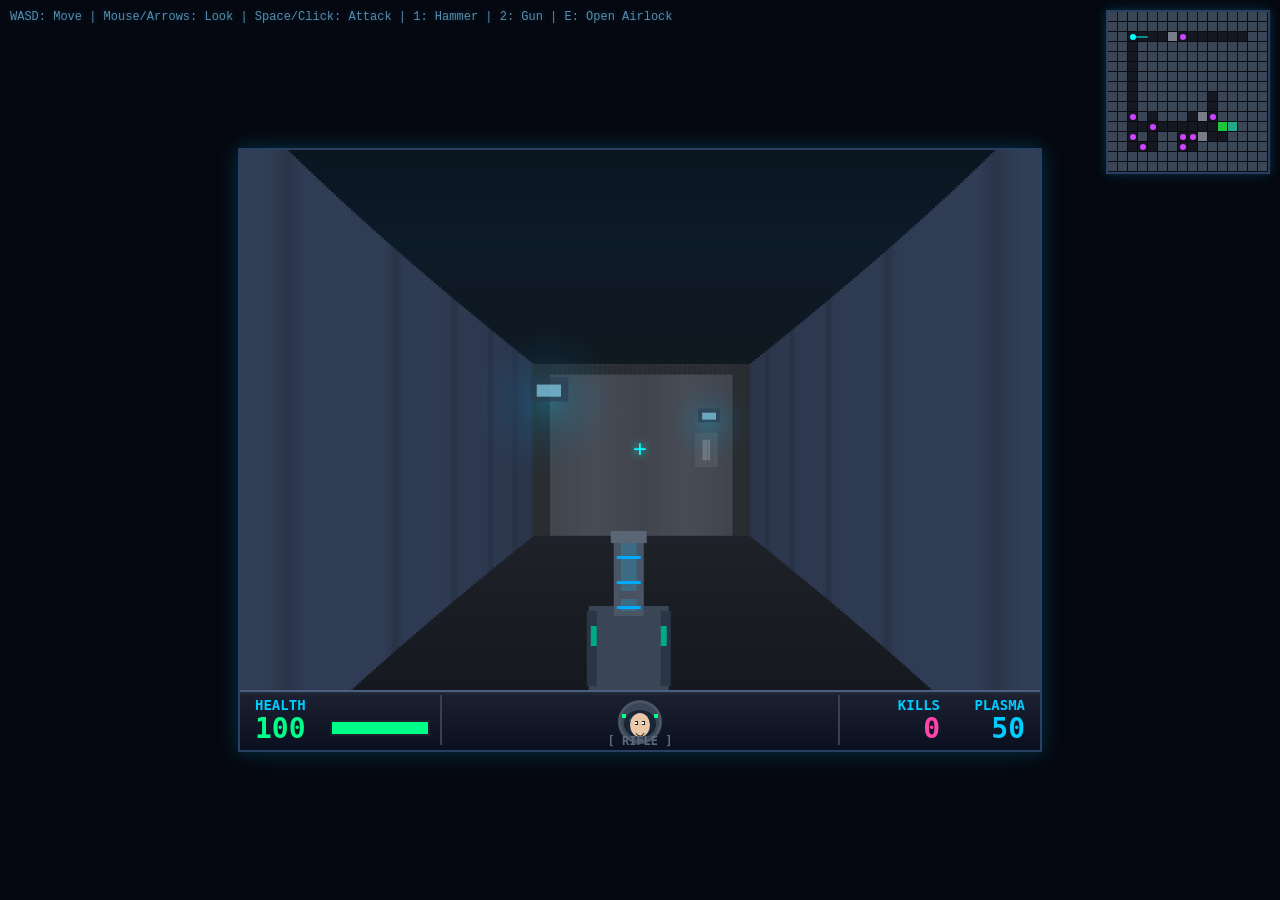
==== claude-experiments/game.html @ 1863d4df "yeesh" ====
<!DOCTYPE html>
<html lang="en">
<head>
    <meta charset="UTF-8">
    <meta name="viewport" content="width=device-width, initial-scale=1.0">
    <title>Space Station Escape</title>
    <style>
        * { margin: 0; padding: 0; box-sizing: border-box; }
        body {
            background: #050810;
            display: flex;
            justify-content: center;
            align-items: center;
            height: 100vh;
            font-family: 'Courier New', monospace;
        }
        #game {
            border: 2px solid #2a4060;
            cursor: none;
            box-shadow: 0 0 20px rgba(0, 150, 200, 0.3);
        }
        #minimap {
            position: absolute;
            top: 10px;
            right: 10px;
            border: 2px solid #2a4060;
            box-shadow: 0 0 10px rgba(0, 150, 200, 0.3);
        }
        #instructions {
            position: absolute;
            top: 10px;
            left: 10px;
            color: #5a8aaa;
            font-size: 12px;
            text-shadow: 0 0 5px rgba(0, 150, 200, 0.3);
        }
    </style>
</head>
<body>
    <canvas id="game" width="800" height="600"></canvas>
    <canvas id="minimap" width="160" height="160"></canvas>
    <div id="ui" style="display:none;"><span id="health">Health: 100</span> | <span id="ammo">Ammo: 50</span> | <span id="kills">Kills: 0</span> | <span id="weapon">Weapon: Gun</span></div>
    <div id="instructions">WASD: Move | Mouse/Arrows: Look | Space/Click: Attack | 1: Hammer | 2: Gun | E: Open Airlock</div>
    <div id="crosshair" style="position:absolute;top:50%;left:50%;transform:translate(-50%,-50%);color:#0ff;font-size:24px;pointer-events:none;text-shadow:0 0 10px #0ff;">+</div>
    <script>
const canvas = document.getElementById('game');
const ctx = canvas.getContext('2d');
const minimap = document.getElementById('minimap');
const minimapCtx = minimap.getContext('2d');

const SCREEN_W = canvas.width;
const SCREEN_H = canvas.height;
const FOV = Math.PI / 3;
const HALF_FOV = FOV / 2;
const NUM_RAYS = 320;
const MAX_DEPTH = 20;
const SCALE = SCREEN_W / NUM_RAYS;

// Map: 1 = wall, 0 = empty, 2 = door, 3 = elevator door, 4 = elevator interior
const MAP_W = 16;
const MAP_H = 16;
const MAP = [];
const ELEVATOR = { x: 0, y: 0 };
const doors = [];
let playerStart = { x: 1.5, y: 1.5 };
let enemies = [];

// Generate random map with contiguous hallway
function generateMap() {
    // Fill with walls
    for (let y = 0; y < MAP_H; y++) {
        MAP[y] = [];
        for (let x = 0; x < MAP_W; x++) {
            MAP[y][x] = 1;
        }
    }

    // Track hallway tiles for later use
    const hallwayTiles = [];

    // Start position (near top-left corner)
    let cx = 2;
    let cy = 2;
    MAP[cy][cx] = 0;
    hallwayTiles.push({ x: cx, y: cy });

    // Random walk to create winding hallway
    const directions = [
        { dx: 1, dy: 0 },  // right
        { dx: -1, dy: 0 }, // left
        { dx: 0, dy: 1 },  // down
        { dx: 0, dy: -1 }  // up
    ];

    let currentDir = 0; // Start going right
    const minHallwayLength = 40 + Math.floor(Math.random() * 20);

    while (hallwayTiles.length < minHallwayLength) {
        // Occasionally change direction (prefer continuing straight)
        if (Math.random() < 0.3) {
            // Turn left or right relative to current direction
            if (Math.random() < 0.5) {
                currentDir = (currentDir + 1) % 4;
            } else {
                currentDir = (currentDir + 3) % 4;
            }
        }

        const dir = directions[currentDir];
        const nx = cx + dir.dx;
        const ny = cy + dir.dy;

        // Check bounds (stay away from edges)
        if (nx >= 2 && nx < MAP_W - 2 && ny >= 2 && ny < MAP_H - 2) {
            // Carve the hallway
            if (MAP[ny][nx] === 1) {
                MAP[ny][nx] = 0;
                hallwayTiles.push({ x: nx, y: ny });
            }
            cx = nx;
            cy = ny;
        } else {
            // Hit boundary, change direction
            currentDir = (currentDir + 1) % 4;
        }
    }

    // Find the tile furthest from start for elevator
    let maxDist = 0;
    let elevatorTile = hallwayTiles[hallwayTiles.length - 1];
    for (const tile of hallwayTiles) {
        const dist = Math.abs(tile.x - 2) + Math.abs(tile.y - 2);
        if (dist > maxDist) {
            maxDist = dist;
            elevatorTile = tile;
        }
    }

    // Place elevator door and interior
    ELEVATOR.x = elevatorTile.x;
    ELEVATOR.y = elevatorTile.y;
    MAP[elevatorTile.y][elevatorTile.x] = 4; // Elevator interior

    // Find adjacent wall to place elevator door
    for (const dir of directions) {
        const doorX = elevatorTile.x + dir.dx;
        const doorY = elevatorTile.y + dir.dy;
        if (doorX >= 0 && doorX < MAP_W && doorY >= 0 && doorY < MAP_H) {
            if (MAP[doorY][doorX] === 0) {
                MAP[doorY][doorX] = 3; // Elevator door
                doors.push({ x: doorX, y: doorY, state: 0, opening: false, type: 'elevator' });
                break;
            }
        }
    }

    // Add some doors along the hallway (at random positions)
    const numDoors = 3 + Math.floor(Math.random() * 4);
    const doorCandidates = hallwayTiles.filter(tile => {
        // Don't place doors near start, elevator, or map edges
        const distFromStart = Math.abs(tile.x - 2) + Math.abs(tile.y - 2);
        const distFromElevator = Math.abs(tile.x - elevatorTile.x) + Math.abs(tile.y - elevatorTile.y);
        return distFromStart > 3 && distFromElevator > 2 && MAP[tile.y][tile.x] === 0;
    });

    for (let i = 0; i < numDoors && doorCandidates.length > 0; i++) {
        const idx = Math.floor(Math.random() * doorCandidates.length);
        const tile = doorCandidates.splice(idx, 1)[0];
        MAP[tile.y][tile.x] = 2;
        doors.push({ x: tile.x, y: tile.y, state: 0, opening: false, type: 'normal' });
    }

    // Set player start (first hallway tile)
    playerStart = { x: hallwayTiles[0].x + 0.5, y: hallwayTiles[0].y + 0.5 };

    // Generate enemies at random positions along hallway
    const numEnemies = 5 + Math.floor(Math.random() * 6); // 5-10 enemies
    const enemyCandidates = hallwayTiles.filter(tile => {
        const distFromStart = Math.abs(tile.x - hallwayTiles[0].x) + Math.abs(tile.y - hallwayTiles[0].y);
        return distFromStart > 4 && MAP[tile.y][tile.x] === 0;
    });

    enemies = [];
    for (let i = 0; i < numEnemies && enemyCandidates.length > 0; i++) {
        const idx = Math.floor(Math.random() * enemyCandidates.length);
        const tile = enemyCandidates.splice(idx, 1)[0];
        enemies.push({
            x: tile.x + 0.5,
            y: tile.y + 0.5,
            health: 30,
            speed: 0.02,
            alive: true,
            dying: false,
            deathTimer: 0,
            seen: false
        });
    }
}

generateMap();

// Player - start position set by map generator
let player = { x: playerStart.x, y: playerStart.y, angle: 0, speed: 0.06, rotSpeed: 0.04, health: 100, ammo: 50, kills: 0 };

// Game state: 'playing', 'gameover', 'victory'
let gameState = 'playing';

// Restart the game with a fresh map
function restartGame() {
    // Clear arrays
    MAP.length = 0;
    doors.length = 0;
    enemies.length = 0;
    lights.length = 0;

    // Reset music state
    musicPlaying = false;
    musicStarted = false;
    victoryPlayed = false;

    // Regenerate map, enemies, lights
    generateMap();
    generateLights();

    // Reset player
    player.x = playerStart.x;
    player.y = playerStart.y;
    player.angle = 0;
    player.health = 100;
    player.ammo = 50;
    player.kills = 0;

    // Reset other state
    shootCooldown = 0;
    muzzleFlash = 0;
    headLookDir = 0;
    headLookTimer = 0;
    lastPlayerAngle = 0;
    headDamageFlash = 0;
    currentWeapon = 1;
    swingAnimation = 0;

    // Clear key states to prevent immediate actions
    for (const key in keys) {
        keys[key] = false;
    }

    // Reset game state
    gameState = 'playing';

    // Restart music
    startMusic();
}

// Depth buffer for sprite occlusion
let depthBuffer = new Array(NUM_RAYS);

// Light sprites - randomly generated along hallways
const lights = [];
function generateLights() {
    const numLights = 5 + Math.floor(Math.random() * 6); // 5-10 lights
    // Find walkable floor positions (tile 0)
    const walkable = [];
    for (let y = 0; y < MAP_H; y++) {
        for (let x = 0; x < MAP_W; x++) {
            if (MAP[y][x] === 0) {
                walkable.push({ x: x + 0.5, y: y + 0.5 });
            }
        }
    }
    // Randomly pick positions for lights
    for (let i = 0; i < numLights && walkable.length > 0; i++) {
        const idx = Math.floor(Math.random() * walkable.length);
        const pos = walkable.splice(idx, 1)[0];
        // Offset slightly toward a wall for wall-mounted effect
        const offsetX = (Math.random() - 0.5) * 0.6;
        const offsetY = (Math.random() - 0.5) * 0.6;
        lights.push({
            x: pos.x + offsetX,
            y: pos.y + offsetY,
            color: '#0cf',
            phase: Math.random() * Math.PI * 2 // For flicker variation
        });
    }
}
generateLights();

// Shooting state
let shootCooldown = 0;
let muzzleFlash = 0;

// HUD space-man head state
let headLookDir = 0; // -1 left, 0 center, 1 right
let headLookTimer = 0;
let lastPlayerAngle = 0;
let headDamageFlash = 0;

// Weapon system: 0 = hammer (melee), 1 = gun (ranged)
let currentWeapon = 1;
let swingAnimation = 0; // For hammer swing

// === MUSIC SYSTEM ===
let audioCtx = null;
let musicStarted = false;
let musicPlaying = false;
let victoryPlayed = false;

function startMusic() {
    if (musicStarted) return;
    musicStarted = true;

    audioCtx = new (window.AudioContext || window.webkitAudioContext)();

    const BPM = 140;
    const beatTime = 60 / BPM;
    const barTime = beatTime * 4;

    // Master volume
    const masterGain = audioCtx.createGain();
    masterGain.gain.value = 0.4;
    masterGain.connect(audioCtx.destination);

    // Kick drum
    function playKick(time) {
        const osc = audioCtx.createOscillator();
        const gain = audioCtx.createGain();

        osc.type = 'sine';
        osc.frequency.setValueAtTime(150, time);
        osc.frequency.exponentialRampToValueAtTime(30, time + 0.1);

        gain.gain.setValueAtTime(1, time);
        gain.gain.exponentialRampToValueAtTime(0.01, time + 0.3);

        osc.connect(gain);
        gain.connect(masterGain);

        osc.start(time);
        osc.stop(time + 0.3);
    }

    // Hi-hat
    function playHiHat(time, accent = false) {
        const bufferSize = audioCtx.sampleRate * 0.05;
        const buffer = audioCtx.createBuffer(1, bufferSize, audioCtx.sampleRate);
        const data = buffer.getChannelData(0);
        for (let i = 0; i < bufferSize; i++) {
            data[i] = Math.random() * 2 - 1;
        }

        const noise = audioCtx.createBufferSource();
        noise.buffer = buffer;

        const filter = audioCtx.createBiquadFilter();
        filter.type = 'highpass';
        filter.frequency.value = 8000;

        const gain = audioCtx.createGain();
        gain.gain.setValueAtTime(accent ? 0.15 : 0.08, time);
        gain.gain.exponentialRampToValueAtTime(0.01, time + 0.05);

        noise.connect(filter);
        filter.connect(gain);
        gain.connect(masterGain);

        noise.start(time);
        noise.stop(time + 0.05);
    }

    // Bass synth
    function playBass(time, freq, duration = 0.2) {
        const osc = audioCtx.createOscillator();
        const osc2 = audioCtx.createOscillator();
        const gain = audioCtx.createGain();
        const filter = audioCtx.createBiquadFilter();

        osc.type = 'sawtooth';
        osc.frequency.value = freq;
        osc2.type = 'square';
        osc2.frequency.value = freq * 0.5;

        filter.type = 'lowpass';
        filter.frequency.setValueAtTime(800, time);
        filter.frequency.exponentialRampToValueAtTime(200, time + duration);

        gain.gain.setValueAtTime(0.3, time);
        gain.gain.exponentialRampToValueAtTime(0.01, time + duration);

        osc.connect(filter);
        osc2.connect(filter);
        filter.connect(gain);
        gain.connect(masterGain);

        osc.start(time);
        osc2.start(time);
        osc.stop(time + duration);
        osc2.stop(time + duration);
    }

    // Synth pad (atmospheric)
    function playPad(time, freq, duration = 2) {
        const osc = audioCtx.createOscillator();
        const osc2 = audioCtx.createOscillator();
        const gain = audioCtx.createGain();
        const filter = audioCtx.createBiquadFilter();

        osc.type = 'sawtooth';
        osc.frequency.value = freq;
        osc2.type = 'sawtooth';
        osc2.frequency.value = freq * 1.005; // Slight detune for richness

        filter.type = 'lowpass';
        filter.frequency.value = 1500;
        filter.Q.value = 2;

        gain.gain.setValueAtTime(0, time);
        gain.gain.linearRampToValueAtTime(0.08, time + 0.3);
        gain.gain.linearRampToValueAtTime(0.08, time + duration - 0.3);
        gain.gain.linearRampToValueAtTime(0, time + duration);

        osc.connect(filter);
        osc2.connect(filter);
        filter.connect(gain);
        gain.connect(masterGain);

        osc.start(time);
        osc2.start(time);
        osc.stop(time + duration);
        osc2.stop(time + duration);
    }

    // Arpeggio synth
    function playArp(time, freq) {
        const osc = audioCtx.createOscillator();
        const gain = audioCtx.createGain();
        const filter = audioCtx.createBiquadFilter();

        osc.type = 'square';
        osc.frequency.value = freq;

        filter.type = 'lowpass';
        filter.frequency.setValueAtTime(3000, time);
        filter.frequency.exponentialRampToValueAtTime(500, time + 0.15);

        gain.gain.setValueAtTime(0.1, time);
        gain.gain.exponentialRampToValueAtTime(0.01, time + 0.15);

        osc.connect(filter);
        filter.connect(gain);
        gain.connect(masterGain);

        osc.start(time);
        osc.stop(time + 0.15);
    }

    // Schedule music loop
    function scheduleBar(barStartTime, barNum) {
        // Kick on 1, 2, 3, 4 (four-on-floor)
        for (let beat = 0; beat < 4; beat++) {
            playKick(barStartTime + beat * beatTime);
        }

        // Hi-hats on eighth notes
        for (let i = 0; i < 8; i++) {
            playHiHat(barStartTime + i * beatTime * 0.5, i % 2 === 0);
        }

        // Bass line (minor key pattern)
        const bassNotes = [55, 55, 65.41, 73.42]; // A1, A1, C2, D2
        const bassPattern = barNum % 2 === 0 ? [0, 0, 1, 2] : [0, 3, 1, 0];
        for (let i = 0; i < 4; i++) {
            playBass(barStartTime + i * beatTime, bassNotes[bassPattern[i]], beatTime * 0.8);
        }

        // Pad chord every 2 bars
        if (barNum % 2 === 0) {
            const padFreqs = barNum % 4 === 0 ? [220, 261.63, 329.63] : [196, 246.94, 293.66]; // Am, G
            padFreqs.forEach(f => playPad(barStartTime, f, barTime * 2));
        }

        // Arpeggio pattern
        const arpNotes = [440, 523.25, 659.25, 523.25, 440, 392, 440, 523.25]; // A4, C5, E5...
        for (let i = 0; i < 8; i++) {
            if ((barNum + i) % 3 !== 0) { // Add some variation
                playArp(barStartTime + i * beatTime * 0.5, arpNotes[i]);
            }
        }
    }

    // Main music scheduler
    let nextBarTime = audioCtx.currentTime + 0.1;
    let barNumber = 0;

    function scheduler() {
        if (!musicPlaying) return; // Stop scheduling when music stops
        while (nextBarTime < audioCtx.currentTime + 0.5) {
            scheduleBar(nextBarTime, barNumber);
            nextBarTime += barTime;
            barNumber++;
        }
        setTimeout(scheduler, 100);
    }

    musicPlaying = true;
    scheduler();
}

function stopMusic() {
    musicPlaying = false;
}

// === SOUND EFFECTS ===
function ensureAudioCtx() {
    if (!audioCtx) {
        audioCtx = new (window.AudioContext || window.webkitAudioContext)();
    }
    return audioCtx;
}

function playGunSound() {
    const ctx = ensureAudioCtx();
    const now = ctx.currentTime;

    // Plasma zap sound
    const osc = ctx.createOscillator();
    const gain = ctx.createGain();

    osc.type = 'sawtooth';
    osc.frequency.setValueAtTime(800, now);
    osc.frequency.exponentialRampToValueAtTime(200, now + 0.1);

    gain.gain.setValueAtTime(0.15, now);
    gain.gain.exponentialRampToValueAtTime(0.01, now + 0.1);

    osc.connect(gain);
    gain.connect(ctx.destination);

    osc.start(now);
    osc.stop(now + 0.1);

    // Add a click/snap
    const osc2 = ctx.createOscillator();
    const gain2 = ctx.createGain();
    osc2.type = 'square';
    osc2.frequency.value = 150;
    gain2.gain.setValueAtTime(0.1, now);
    gain2.gain.exponentialRampToValueAtTime(0.01, now + 0.03);
    osc2.connect(gain2);
    gain2.connect(ctx.destination);
    osc2.start(now);
    osc2.stop(now + 0.03);
}

function playHammerSound() {
    const ctx = ensureAudioCtx();
    const now = ctx.currentTime;

    // Whoosh sound (noise burst)
    const bufferSize = ctx.sampleRate * 0.15;
    const buffer = ctx.createBuffer(1, bufferSize, ctx.sampleRate);
    const data = buffer.getChannelData(0);
    for (let i = 0; i < bufferSize; i++) {
        data[i] = (Math.random() * 2 - 1) * (1 - i / bufferSize);
    }

    const noise = ctx.createBufferSource();
    noise.buffer = buffer;

    const filter = ctx.createBiquadFilter();
    filter.type = 'bandpass';
    filter.frequency.value = 400;
    filter.Q.value = 1;

    const gain = ctx.createGain();
    gain.gain.setValueAtTime(0.12, now);
    gain.gain.exponentialRampToValueAtTime(0.01, now + 0.15);

    noise.connect(filter);
    filter.connect(gain);
    gain.connect(ctx.destination);

    noise.start(now);
    noise.stop(now + 0.15);

    // Electric zap
    const osc = ctx.createOscillator();
    const oscGain = ctx.createGain();
    osc.type = 'sawtooth';
    osc.frequency.setValueAtTime(200, now + 0.05);
    osc.frequency.exponentialRampToValueAtTime(80, now + 0.12);
    oscGain.gain.setValueAtTime(0.08, now + 0.05);
    oscGain.gain.exponentialRampToValueAtTime(0.01, now + 0.12);
    osc.connect(oscGain);
    oscGain.connect(ctx.destination);
    osc.start(now + 0.05);
    osc.stop(now + 0.12);
}

function playEnemyHitSound() {
    const ctx = ensureAudioCtx();
    const now = ctx.currentTime;

    // Soft thud
    const osc = ctx.createOscillator();
    const gain = ctx.createGain();

    osc.type = 'sine';
    osc.frequency.setValueAtTime(100, now);
    osc.frequency.exponentialRampToValueAtTime(50, now + 0.08);

    gain.gain.setValueAtTime(0.12, now);
    gain.gain.exponentialRampToValueAtTime(0.01, now + 0.08);

    osc.connect(gain);
    gain.connect(ctx.destination);

    osc.start(now);
    osc.stop(now + 0.08);
}

function playEnemyRoarSound() {
    const ctx = ensureAudioCtx();
    const now = ctx.currentTime;

    // Scary descending growl
    const osc = ctx.createOscillator();
    const osc2 = ctx.createOscillator();
    const gain = ctx.createGain();
    const filter = ctx.createBiquadFilter();

    osc.type = 'sawtooth';
    osc.frequency.setValueAtTime(180, now);
    osc.frequency.exponentialRampToValueAtTime(60, now + 0.4);

    osc2.type = 'square';
    osc2.frequency.setValueAtTime(185, now);
    osc2.frequency.exponentialRampToValueAtTime(55, now + 0.4);

    filter.type = 'lowpass';
    filter.frequency.setValueAtTime(600, now);
    filter.frequency.exponentialRampToValueAtTime(200, now + 0.4);

    gain.gain.setValueAtTime(0.15, now);
    gain.gain.linearRampToValueAtTime(0.2, now + 0.1);
    gain.gain.exponentialRampToValueAtTime(0.01, now + 0.4);

    osc.connect(filter);
    osc2.connect(filter);
    filter.connect(gain);
    gain.connect(ctx.destination);

    osc.start(now);
    osc2.start(now);
    osc.stop(now + 0.4);
    osc2.stop(now + 0.4);

    // Add a harsh noise burst
    const bufferSize = ctx.sampleRate * 0.15;
    const buffer = ctx.createBuffer(1, bufferSize, ctx.sampleRate);
    const data = buffer.getChannelData(0);
    for (let i = 0; i < bufferSize; i++) {
        data[i] = (Math.random() * 2 - 1) * (1 - i / bufferSize);
    }

    const noise = ctx.createBufferSource();
    noise.buffer = buffer;

    const noiseFilter = ctx.createBiquadFilter();
    noiseFilter.type = 'bandpass';
    noiseFilter.frequency.value = 300;
    noiseFilter.Q.value = 2;

    const noiseGain = ctx.createGain();
    noiseGain.gain.setValueAtTime(0.08, now);
    noiseGain.gain.exponentialRampToValueAtTime(0.01, now + 0.15);

    noise.connect(noiseFilter);
    noiseFilter.connect(noiseGain);
    noiseGain.connect(ctx.destination);

    noise.start(now);
    noise.stop(now + 0.15);
}

function playEnemyDeathSound() {
    const ctx = ensureAudioCtx();
    const now = ctx.currentTime;

    // Descending tone (alien death cry)
    const osc = ctx.createOscillator();
    const gain = ctx.createGain();

    osc.type = 'sawtooth';
    osc.frequency.setValueAtTime(300, now);
    osc.frequency.exponentialRampToValueAtTime(60, now + 0.3);

    gain.gain.setValueAtTime(0.1, now);
    gain.gain.exponentialRampToValueAtTime(0.01, now + 0.3);

    osc.connect(gain);
    gain.connect(ctx.destination);

    osc.start(now);
    osc.stop(now + 0.3);

    // Static burst
    const bufferSize = ctx.sampleRate * 0.2;
    const buffer = ctx.createBuffer(1, bufferSize, ctx.sampleRate);
    const data = buffer.getChannelData(0);
    for (let i = 0; i < bufferSize; i++) {
        data[i] = (Math.random() * 2 - 1) * (1 - i / bufferSize) * 0.5;
    }

    const noise = ctx.createBufferSource();
    noise.buffer = buffer;

    const filter = ctx.createBiquadFilter();
    filter.type = 'highpass';
    filter.frequency.value = 2000;

    const noiseGain = ctx.createGain();
    noiseGain.gain.setValueAtTime(0.06, now);
    noiseGain.gain.exponentialRampToValueAtTime(0.01, now + 0.2);

    noise.connect(filter);
    filter.connect(noiseGain);
    noiseGain.connect(ctx.destination);

    noise.start(now);
    noise.stop(now + 0.2);
}

function playVictoryMusic() {
    if (victoryPlayed) return;
    victoryPlayed = true;
    stopMusic();

    if (!audioCtx) {
        audioCtx = new (window.AudioContext || window.webkitAudioContext)();
    }

    const masterGain = audioCtx.createGain();
    masterGain.gain.value = 0.5;
    masterGain.connect(audioCtx.destination);

    // Victory fanfare note
    function playFanfare(time, freq, duration = 0.3) {
        const osc = audioCtx.createOscillator();
        const osc2 = audioCtx.createOscillator();
        const gain = audioCtx.createGain();

        osc.type = 'sawtooth';
        osc.frequency.value = freq;
        osc2.type = 'square';
        osc2.frequency.value = freq * 1.002;

        gain.gain.setValueAtTime(0, time);
        gain.gain.linearRampToValueAtTime(0.25, time + 0.05);
        gain.gain.linearRampToValueAtTime(0.2, time + duration * 0.7);
        gain.gain.linearRampToValueAtTime(0, time + duration);

        osc.connect(gain);
        osc2.connect(gain);
        gain.connect(masterGain);

        osc.start(time);
        osc2.start(time);
        osc.stop(time + duration);
        osc2.stop(time + duration);
    }

    // Triumph chord
    function playChord(time, freqs, duration = 1.5) {
        freqs.forEach(freq => {
            const osc = audioCtx.createOscillator();
            const gain = audioCtx.createGain();

            osc.type = 'sine';
            osc.frequency.value = freq;

            gain.gain.setValueAtTime(0, time);
            gain.gain.linearRampToValueAtTime(0.15, time + 0.1);
            gain.gain.linearRampToValueAtTime(0.1, time + duration * 0.8);
            gain.gain.linearRampToValueAtTime(0, time + duration);

            osc.connect(gain);
            gain.connect(masterGain);

            osc.start(time);
            osc.stop(time + duration);
        });
    }

    const now = audioCtx.currentTime;

    // Fanfare melody (C major triumphant)
    playFanfare(now, 523.25, 0.15);        // C5
    playFanfare(now + 0.15, 659.25, 0.15); // E5
    playFanfare(now + 0.3, 783.99, 0.15);  // G5
    playFanfare(now + 0.45, 1046.5, 0.6);  // C6 (held)

    // Rising arpeggio
    playFanfare(now + 0.6, 523.25, 0.1);   // C5
    playFanfare(now + 0.7, 659.25, 0.1);   // E5
    playFanfare(now + 0.8, 783.99, 0.1);   // G5
    playFanfare(now + 0.9, 1046.5, 0.1);   // C6
    playFanfare(now + 1.0, 1318.5, 0.5);   // E6 (held)

    // Final triumphant chord (C major)
    playChord(now + 1.2, [261.63, 329.63, 392, 523.25], 2.5); // C4, E4, G4, C5
}

// Input - use e.code for reliable key detection
const keys = {};
window.addEventListener('keydown', e => {
    keys[e.code] = true;
    e.preventDefault();
});
window.addEventListener('keyup', e => {
    keys[e.code] = false;
});

canvas.addEventListener('click', () => {
    // Handle restart on end screens
    if (gameState === 'gameover' || gameState === 'victory') {
        restartGame();
        return;
    }
    startMusic(); // Start music on first click
    if (document.pointerLockElement !== canvas) {
        canvas.requestPointerLock();
    }
});
document.addEventListener('mousemove', e => {
    if (document.pointerLockElement === canvas) {
        player.angle += e.movementX * 0.002;
    }
});
document.addEventListener('mousedown', e => {
    if (document.pointerLockElement === canvas && e.button === 0) {
        attack();
    }
});

// Weapon switching and restart
window.addEventListener('keydown', e => {
    if (e.code === 'Digit1') currentWeapon = 0; // Hammer
    if (e.code === 'Digit2') currentWeapon = 1; // Gun

    // Handle restart on end screens
    if (e.code === 'Space' && (gameState === 'gameover' || gameState === 'victory')) {
        restartGame();
    }
});

// Get door at position
function getDoor(x, y) {
    return doors.find(d => d.x === x && d.y === y);
}

// Check if position is blocked (wall or closed door)
function isWall(x, y) {
    const mapX = Math.floor(x);
    const mapY = Math.floor(y);
    if (mapX < 0 || mapX >= MAP_W || mapY < 0 || mapY >= MAP_H) return true;
    const tile = MAP[mapY][mapX];
    if (tile === 1) return true;
    if (tile === 2 || tile === 3) { // Normal door or elevator door
        const door = getDoor(mapX, mapY);
        return door && door.state < 0.8; // Door blocks if less than 80% open
    }
    // Tile 4 (elevator interior) is walkable
    return false;
}

// Check if player is in the elevator
function isInElevator() {
    const px = Math.floor(player.x);
    const py = Math.floor(player.y);
    return px === ELEVATOR.x && py === ELEVATOR.y;
}

// Try to open nearby door
function tryOpenDoor() {
    const checkDist = 1.5;
    const px = player.x + Math.cos(player.angle) * checkDist;
    const py = player.y + Math.sin(player.angle) * checkDist;

    for (const door of doors) {
        const dx = (door.x + 0.5) - player.x;
        const dy = (door.y + 0.5) - player.y;
        const dist = Math.sqrt(dx * dx + dy * dy);

        if (dist < 2 && door.state < 0.5) {
            door.opening = true;
        }
    }
}

// Update doors (animate opening)
function updateDoors() {
    for (const door of doors) {
        if (door.opening && door.state < 1) {
            door.state += 0.05; // Opening speed
            if (door.state >= 1) {
                door.state = 1;
                door.opening = false;
            }
        }
    }
}

// Cast a single ray and return distance + wall hit position
function castRay(angle) {
    const sin = Math.sin(angle);
    const cos = Math.cos(angle);

    // DDA algorithm
    let mapX = Math.floor(player.x);
    let mapY = Math.floor(player.y);

    const deltaDistX = Math.abs(1 / cos) || 1e10;
    const deltaDistY = Math.abs(1 / sin) || 1e10;

    let stepX, stepY, sideDistX, sideDistY;

    if (cos < 0) {
        stepX = -1;
        sideDistX = (player.x - mapX) * deltaDistX;
    } else {
        stepX = 1;
        sideDistX = (mapX + 1 - player.x) * deltaDistX;
    }
    if (sin < 0) {
        stepY = -1;
        sideDistY = (player.y - mapY) * deltaDistY;
    } else {
        stepY = 1;
        sideDistY = (mapY + 1 - player.y) * deltaDistY;
    }

    let side = 0;
    let dist = 0;

    for (let i = 0; i < MAX_DEPTH * MAP_W; i++) {
        if (sideDistX < sideDistY) {
            sideDistX += deltaDistX;
            mapX += stepX;
            side = 0;
        } else {
            sideDistY += deltaDistY;
            mapY += stepY;
            side = 1;
        }

        if (mapX < 0 || mapX >= MAP_W || mapY < 0 || mapY >= MAP_H) break;

        const tile = MAP[mapY][mapX];
        if (tile === 1) {
            if (side === 0) dist = sideDistX - deltaDistX;
            else dist = sideDistY - deltaDistY;
            // Calculate wall hit position (0-1 along the wall)
            let wallX;
            if (side === 0) wallX = player.y + dist * sin;
            else wallX = player.x + dist * cos;
            wallX -= Math.floor(wallX);
            return { dist: dist || MAX_DEPTH, side, tile: 1, wallX };
        }
        if (tile === 2) { // Normal door
            const door = getDoor(mapX, mapY);
            if (door && door.state < 0.95) {
                if (side === 0) dist = sideDistX - deltaDistX;
                else dist = sideDistY - deltaDistY;
                let wallX;
                if (side === 0) wallX = player.y + dist * sin;
                else wallX = player.x + dist * cos;
                wallX -= Math.floor(wallX);
                return { dist: dist || MAX_DEPTH, side, tile: 2, doorState: door.state, wallX };
            }
        }
        if (tile === 3) { // Elevator door (green)
            const door = getDoor(mapX, mapY);
            if (door && door.state < 0.95) {
                if (side === 0) dist = sideDistX - deltaDistX;
                else dist = sideDistY - deltaDistY;
                let wallX;
                if (side === 0) wallX = player.y + dist * sin;
                else wallX = player.x + dist * cos;
                wallX -= Math.floor(wallX);
                return { dist: dist || MAX_DEPTH, side, tile: 3, doorState: door.state, wallX };
            }
        }
        if (tile === 4) { // Elevator interior wall
            if (side === 0) dist = sideDistX - deltaDistX;
            else dist = sideDistY - deltaDistY;
            let wallX;
            if (side === 0) wallX = player.y + dist * sin;
            else wallX = player.x + dist * cos;
            wallX -= Math.floor(wallX);
            return { dist: dist || MAX_DEPTH, side, tile: 4, wallX };
        }
    }

    return { dist: MAX_DEPTH, side, tile: 0, wallX: 0 };
}

// Render 3D view
function render3D() {
    // Ceiling - dark spaceship interior with blue lighting strips
    const ceilGrad = ctx.createLinearGradient(0, 0, 0, SCREEN_H / 2);
    ceilGrad.addColorStop(0, '#0a1520');
    ceilGrad.addColorStop(0.3, '#0d1a28');
    ceilGrad.addColorStop(0.7, '#101820');
    ceilGrad.addColorStop(1, '#1a2530');
    ctx.fillStyle = ceilGrad;
    ctx.fillRect(0, 0, SCREEN_W, SCREEN_H / 2);

    // Ceiling light strips
    ctx.fillStyle = '#304050';
    for (let x = 0; x < SCREEN_W; x += 80) {
        ctx.fillRect(x, SCREEN_H / 2 - 8, 40, 6);
    }
    ctx.fillStyle = '#5080a0';
    for (let x = 0; x < SCREEN_W; x += 80) {
        ctx.fillRect(x + 5, SCREEN_H / 2 - 6, 30, 2);
    }

    // Floor - metallic spaceship floor with grid pattern
    const floorGrad = ctx.createLinearGradient(0, SCREEN_H / 2, 0, SCREEN_H);
    floorGrad.addColorStop(0, '#252830');
    floorGrad.addColorStop(0.5, '#1a1d24');
    floorGrad.addColorStop(1, '#12151a');
    ctx.fillStyle = floorGrad;
    ctx.fillRect(0, SCREEN_H / 2, SCREEN_W, SCREEN_H / 2);


    // Cast rays
    for (let i = 0; i < NUM_RAYS; i++) {
        const rayAngle = player.angle - HALF_FOV + (i / NUM_RAYS) * FOV;
        const { dist, side, tile, doorState, wallX } = castRay(rayAngle);

        // Fix fisheye
        const correctedDist = dist * Math.cos(rayAngle - player.angle);

        // Wall height
        const wallHeight = Math.min(SCREEN_H * 1.5, SCREEN_H / correctedDist);
        const wallTop = (SCREEN_H - wallHeight) / 2;

        // Wall/door color with shading
        const shade = Math.max(0.2, 1 - correctedDist / MAX_DEPTH);
        let r, g, b;

        if (tile === 2) {
            // Metallic door
            const baseColor = side === 0 ? 160 : 140;
            const openAmount = doorState || 0;

            // Door dimensions
            const doorHeight = wallHeight * (1 - openAmount);
            const doorTop = wallTop + (wallHeight - doorHeight);

            // Check for border (edges of door)
            const isBorder = wallX < 0.08 || wallX > 0.92;

            // Check for handle area (right side, middle height)
            const isHandle = wallX > 0.75 && wallX < 0.85;

            if (isBorder) {
                // Darker metallic border
                r = Math.floor(50 * shade);
                g = Math.floor(55 * shade);
                b = Math.floor(60 * shade);
            } else {
                // Main door panel - metallic grey with subtle variation
                const innerX = (wallX - 0.08) / 0.84;
                const panelPos = (innerX * 2) % 1; // 2 panels
                const edgeDist = Math.min(panelPos, 1 - panelPos);
                const panelShade = 0.9 + edgeDist * 0.2;

                r = Math.floor(baseColor * shade * 0.55 * panelShade);
                g = Math.floor(baseColor * shade * 0.58 * panelShade);
                b = Math.floor(baseColor * shade * 0.65 * panelShade);
            }

            // Draw main door
            ctx.fillStyle = `rgb(${r},${g},${b})`;
            ctx.fillRect(i * SCALE, doorTop, SCALE + 1, doorHeight);

            // Draw top border
            const borderSize = doorHeight * 0.06;
            ctx.fillStyle = `rgb(${Math.floor(50 * shade)},${Math.floor(55 * shade)},${Math.floor(60 * shade)})`;
            ctx.fillRect(i * SCALE, doorTop, SCALE + 1, borderSize);

            // Draw handle
            if (isHandle && doorHeight > 0) {
                const handleTop = doorTop + doorHeight * 0.4;
                const handleHeight = doorHeight * 0.2;
                // Handle base - slightly lighter metal
                ctx.fillStyle = `rgb(${Math.floor(100 * shade)},${Math.floor(105 * shade)},${Math.floor(115 * shade)})`;
                ctx.fillRect(i * SCALE, handleTop, SCALE + 1, handleHeight);
                // Handle highlight
                if (wallX > 0.78 && wallX < 0.82) {
                    ctx.fillStyle = `rgb(${Math.floor(140 * shade)},${Math.floor(145 * shade)},${Math.floor(155 * shade)})`;
                    ctx.fillRect(i * SCALE, handleTop + handleHeight * 0.2, SCALE + 1, handleHeight * 0.6);
                }
            }
        } else if (tile === 3) {
            // Elevator door (bright green - escape route)
            const baseColor = side === 0 ? 180 : 150;
            const openAmount = doorState || 0;

            // Door dimensions
            const doorHeight = wallHeight * (1 - openAmount);
            const doorTop = wallTop + (wallHeight - doorHeight);

            // Check for border
            const isBorder = wallX < 0.06 || wallX > 0.94;

            // Check for handle area
            const isHandle = wallX > 0.72 && wallX < 0.82;

            if (isBorder) {
                // Bright border for escape door
                r = Math.floor(100 * shade);
                g = Math.floor(200 * shade);
                b = Math.floor(120 * shade);
            } else {
                // Inner panel
                const innerX = (wallX - 0.06) / 0.88;
                const panelPos = (innerX * 2) % 1; // 2 panels
                const nearEdge = panelPos < 0.05 || panelPos > 0.95;
                const highlight = nearEdge ? 0.2 : 0;

                r = Math.floor(baseColor * shade * (0.2 + highlight));
                g = Math.floor(baseColor * shade * (1.0 + highlight * 0.2));
                b = Math.floor(baseColor * shade * (0.3 + highlight));
            }

            // Draw main door
            ctx.fillStyle = `rgb(${Math.min(255,r)},${Math.min(255,g)},${Math.min(255,b)})`;
            ctx.fillRect(i * SCALE, doorTop, SCALE + 1, doorHeight);

            // Draw top border
            const borderSize = doorHeight * 0.05;
            ctx.fillStyle = `rgb(${Math.floor(100 * shade)},${Math.floor(200 * shade)},${Math.floor(120 * shade)})`;
            ctx.fillRect(i * SCALE, doorTop, SCALE + 1, borderSize);

            // Draw handle
            if (isHandle && doorHeight > 0) {
                const handleTop = doorTop + doorHeight * 0.4;
                const handleHeight = doorHeight * 0.2;
                // Handle base (metallic)
                ctx.fillStyle = `rgb(${Math.floor(150 * shade)},${Math.floor(160 * shade)},${Math.floor(155 * shade)})`;
                ctx.fillRect(i * SCALE, handleTop, SCALE + 1, handleHeight);
                // Handle grip highlight
                if (wallX > 0.75 && wallX < 0.79) {
                    ctx.fillStyle = `rgb(${Math.floor(200 * shade)},${Math.floor(210 * shade)},${Math.floor(205 * shade)})`;
                    ctx.fillRect(i * SCALE, handleTop + handleHeight * 0.15, SCALE + 1, handleHeight * 0.7);
                }
            }
        } else if (tile === 4) {
            // Elevator interior (bright white/green - safe zone)
            const baseColor = side === 0 ? 200 : 170;

            // Use wallX for perspective-correct panel lines (soft)
            const panelPos = (wallX * 4) % 1;
            const edgeDist = Math.min(panelPos, 1 - panelPos);
            const edgeFade = Math.min(1, edgeDist * 10); // Soft edge
            const panelShade = 0.9 + edgeFade * 0.1;

            r = Math.floor(baseColor * shade * 0.7 * panelShade);
            g = Math.floor(baseColor * shade * 1.0 * panelShade);
            b = Math.floor(baseColor * shade * 0.8 * panelShade);

            ctx.fillStyle = `rgb(${r},${g},${b})`;
            ctx.fillRect(i * SCALE, wallTop, SCALE + 1, wallHeight);
        } else {
            // Spaceship wall (metallic blue-gray panels)
            const baseColor = side === 0 ? 160 : 130;

            // Use wallX for perspective-correct panel pattern (soft gradient)
            const panelPos = (wallX * 2) % 1; // 2 panels per wall tile
            const edgeDist = Math.min(panelPos, 1 - panelPos); // Distance to nearest edge
            const edgeFade = Math.min(1, edgeDist * 8); // Soft falloff near edges

            // Subtle darkening near panel edges, highlight in center
            const panelShade = 0.85 + edgeFade * 0.15;

            r = Math.floor(baseColor * shade * 0.4 * panelShade);
            g = Math.floor(baseColor * shade * 0.5 * panelShade);
            b = Math.floor(baseColor * shade * 0.7 * panelShade);

            ctx.fillStyle = `rgb(${r},${g},${b})`;
            ctx.fillRect(i * SCALE, wallTop, SCALE + 1, wallHeight);
        }

        // Store depth for sprite occlusion
        depthBuffer[i] = correctedDist;
    }

    // Render light sprites
    renderLights();

    // Render enemies as sprites
    renderSprites();

    // Muzzle flash effect
    if (muzzleFlash > 0) {
        ctx.fillStyle = `rgba(255, 200, 50, ${muzzleFlash * 0.3})`;
        ctx.fillRect(0, 0, SCREEN_W, SCREEN_H);
        muzzleFlash -= 0.2;
    }

    // Render weapon
    if (currentWeapon === 0) {
        renderHammer();
    } else {
        renderGun();
    }

    // Render HUD
    renderHUD();
}

// Render player's stun baton (sci-fi melee weapon)
function renderHammer() {
    const centerX = SCREEN_W / 2;
    const baseY = SCREEN_H;

    // Idle bob animation
    const bobX = Math.sin(Date.now() * 0.004) * 10;
    const bobY = Math.abs(Math.cos(Date.now() * 0.008)) * 6;

    // Swing animation (rotates the baton)
    const swingAngle = swingAnimation > 0 ? (1 - swingAnimation / 20) * Math.PI * 0.6 - 0.3 : 0;
    const swingOffsetX = swingAnimation > 0 ? Math.sin(swingAngle) * 100 : 0;
    const swingOffsetY = swingAnimation > 0 ? -Math.abs(Math.cos(swingAngle)) * 50 : 0;

    const batonX = centerX + bobX + 50 + swingOffsetX;
    const batonY = baseY + bobY - 100 + swingOffsetY;

    ctx.save();
    ctx.translate(batonX, batonY);
    ctx.rotate(-0.4 + swingAngle); // Slight tilt + swing

    // Handle (metallic grip)
    ctx.fillStyle = '#2a3040';
    ctx.fillRect(-10, 20, 20, 160);

    // Grip ridges
    ctx.fillStyle = '#1a2030';
    for (let i = 0; i < 6; i++) {
        ctx.fillRect(-12, 40 + i * 22, 24, 8);
    }

    // Main body (sleek metallic)
    ctx.fillStyle = '#4a5565';
    ctx.fillRect(-14, -80, 28, 110);

    // Side panels
    ctx.fillStyle = '#3a4555';
    ctx.fillRect(-16, -70, 6, 90);
    ctx.fillRect(10, -70, 6, 90);

    // Energy prongs (top)
    ctx.fillStyle = '#5a6575';
    ctx.fillRect(-20, -110, 12, 35);
    ctx.fillRect(8, -110, 12, 35);

    // Glowing energy core
    const glowPulse = 0.6 + 0.4 * Math.sin(Date.now() * 0.015);
    ctx.fillStyle = `rgba(0, 200, 255, ${glowPulse})`;
    ctx.fillRect(-8, -100, 16, 50);

    // Energy between prongs
    ctx.fillStyle = `rgba(0, 255, 255, ${glowPulse * 0.8})`;
    ctx.fillRect(-16, -115, 32, 8);

    // Status light
    ctx.fillStyle = swingAnimation > 0 ? '#f80' : '#0f8';
    ctx.fillRect(-4, 10, 8, 8);

    // Electric arc effect when swinging
    if (swingAnimation > 15) {
        ctx.strokeStyle = `rgba(0, 255, 255, ${(swingAnimation - 15) / 5})`;
        ctx.lineWidth = 3;
        ctx.beginPath();
        ctx.moveTo(-18, -115);
        ctx.lineTo(-25, -140);
        ctx.lineTo(-10, -130);
        ctx.lineTo(-30, -160);
        ctx.stroke();
        ctx.beginPath();
        ctx.moveTo(18, -115);
        ctx.lineTo(25, -140);
        ctx.lineTo(10, -130);
        ctx.lineTo(30, -160);
        ctx.stroke();

        // Glow effect
        ctx.fillStyle = `rgba(0, 255, 255, ${(swingAnimation - 15) / 8})`;
        ctx.beginPath();
        ctx.arc(0, -120, 40, 0, Math.PI * 2);
        ctx.fill();
    }

    ctx.restore();

    // Decrease swing animation
    if (swingAnimation > 0) swingAnimation--;
}

// Render player's gun (sci-fi plasma rifle)
function renderGun() {
    const centerX = SCREEN_W / 2;
    const baseY = SCREEN_H;

    // Gun recoil animation
    const recoil = muzzleFlash > 0 ? muzzleFlash * 20 : 0;
    const bobX = Math.sin(Date.now() * 0.004) * 12;
    const bobY = Math.abs(Math.cos(Date.now() * 0.008)) * 8;

    const gunX = centerX + bobX;
    const gunY = baseY + bobY - recoil;

    ctx.save();

    // Gun hand/grip (gloved hand)
    ctx.fillStyle = '#2a3040';
    ctx.fillRect(gunX - 35, gunY - 70, 70, 80);
    ctx.fillStyle = '#1a2030';
    ctx.fillRect(gunX - 30, gunY - 60, 60, 60);

    // Gun body (main frame - sleek sci-fi)
    ctx.fillStyle = '#3a4555';
    ctx.fillRect(gunX - 40, gunY - 150, 80, 90);

    // Side panels
    ctx.fillStyle = '#2a3545';
    ctx.fillRect(gunX - 42, gunY - 145, 10, 75);
    ctx.fillRect(gunX + 32, gunY - 145, 10, 75);

    // Gun barrel (elongated sci-fi)
    ctx.fillStyle = '#4a5565';
    ctx.fillRect(gunX - 15, gunY - 220, 30, 80);

    // Barrel core (glowing)
    const glowIntensity = 0.5 + 0.3 * Math.sin(Date.now() * 0.01);
    ctx.fillStyle = `rgba(0, 200, 255, ${glowIntensity})`;
    ctx.fillRect(gunX - 8, gunY - 215, 16, 70);

    // Barrel tip
    ctx.fillStyle = '#5a6575';
    ctx.fillRect(gunX - 18, gunY - 225, 36, 12);

    // Energy coils on barrel
    ctx.fillStyle = '#0af';
    for (let i = 0; i < 3; i++) {
        ctx.fillRect(gunX - 12, gunY - 200 + i * 25, 24, 3);
    }

    // Top rail
    ctx.fillStyle = '#4a5060';
    ctx.fillRect(gunX - 10, gunY - 165, 20, 8);

    // Side lights
    ctx.fillStyle = muzzleFlash > 0 ? '#f80' : '#0a8';
    ctx.fillRect(gunX - 38, gunY - 130, 6, 20);
    ctx.fillRect(gunX + 32, gunY - 130, 6, 20);

    // Muzzle flash (plasma burst)
    if (muzzleFlash > 0.5) {
        ctx.fillStyle = '#0ff';
        ctx.beginPath();
        ctx.moveTo(gunX, gunY - 230);
        ctx.lineTo(gunX - 25, gunY - 270);
        ctx.lineTo(gunX - 6, gunY - 240);
        ctx.lineTo(gunX, gunY - 300);
        ctx.lineTo(gunX + 6, gunY - 240);
        ctx.lineTo(gunX + 25, gunY - 270);
        ctx.closePath();
        ctx.fill();

        ctx.fillStyle = '#fff';
        ctx.beginPath();
        ctx.arc(gunX, gunY - 230, 15, 0, Math.PI * 2);
        ctx.fill();

        // Plasma glow
        ctx.fillStyle = `rgba(0, 255, 255, ${muzzleFlash * 0.3})`;
        ctx.beginPath();
        ctx.arc(gunX, gunY - 230, 40, 0, Math.PI * 2);
        ctx.fill();
    }

    ctx.restore();
}

// Render HUD at bottom of screen (Doom-style)
function renderHUD() {
    const hudHeight = 60;
    const hudY = SCREEN_H - hudHeight;

    // HUD background (dark metallic panel)
    const hudGrad = ctx.createLinearGradient(0, hudY, 0, SCREEN_H);
    hudGrad.addColorStop(0, '#2a3040');
    hudGrad.addColorStop(0.1, '#1a2030');
    hudGrad.addColorStop(1, '#0a1020');
    ctx.fillStyle = hudGrad;
    ctx.fillRect(0, hudY, SCREEN_W, hudHeight);

    // Top border line
    ctx.fillStyle = '#4a6080';
    ctx.fillRect(0, hudY, SCREEN_W, 2);

    // Panel dividers
    ctx.fillStyle = '#3a4050';
    ctx.fillRect(200, hudY + 5, 2, hudHeight - 10);
    ctx.fillRect(598, hudY + 5, 2, hudHeight - 10);

    // Update head look direction based on player turning
    const angleDiff = player.angle - lastPlayerAngle;
    if (Math.abs(angleDiff) > 0.02) {
        headLookDir = angleDiff > 0 ? 1 : -1;
        headLookTimer = 30;
    }
    lastPlayerAngle = player.angle;

    if (headLookTimer > 0) {
        headLookTimer--;
    } else {
        headLookDir = 0;
    }

    // Draw space-man head (center of HUD)
    const headX = SCREEN_W / 2;
    const headY = hudY + hudHeight / 2 + 2;
    const headSize = 22;

    ctx.save();
    ctx.translate(headX, headY);

    // Helmet (outer)
    ctx.fillStyle = '#4a5565';
    ctx.beginPath();
    ctx.arc(0, 0, headSize, 0, Math.PI * 2);
    ctx.fill();

    // Helmet rim
    ctx.fillStyle = '#3a4555';
    ctx.beginPath();
    ctx.arc(0, 0, headSize - 3, 0, Math.PI * 2);
    ctx.fill();

    // Visor (dark)
    ctx.fillStyle = '#1a2535';
    ctx.beginPath();
    ctx.ellipse(0, 2, headSize - 6, headSize - 8, 0, 0, Math.PI * 2);
    ctx.fill();

    // Visor reflection
    ctx.fillStyle = 'rgba(100, 180, 220, 0.3)';
    ctx.beginPath();
    ctx.ellipse(-5, -2, 6, 4, -0.3, 0, Math.PI * 2);
    ctx.fill();

    // Face inside visor
    const faceOffsetX = headLookDir * 4;
    ctx.fillStyle = headDamageFlash > 0 ? '#ff8866' : '#e8c8a8';
    ctx.beginPath();
    ctx.ellipse(faceOffsetX, 3, 10, 12, 0, 0, Math.PI * 2);
    ctx.fill();

    // Eyes
    const eyeOffsetX = headLookDir * 2;
    ctx.fillStyle = '#222';
    ctx.fillRect(faceOffsetX - 5 + eyeOffsetX, -1, 3, 4);
    ctx.fillRect(faceOffsetX + 2 + eyeOffsetX, -1, 3, 4);

    // Eye whites/direction
    ctx.fillStyle = '#fff';
    ctx.fillRect(faceOffsetX - 5 + eyeOffsetX + (headLookDir > 0 ? 1 : 0), 0, 2, 2);
    ctx.fillRect(faceOffsetX + 2 + eyeOffsetX + (headLookDir > 0 ? 1 : 0), 0, 2, 2);

    // Mouth (changes with health)
    ctx.fillStyle = '#833';
    if (player.health > 60) {
        // Slight smile
        ctx.beginPath();
        ctx.arc(faceOffsetX, 10, 4, 0.1 * Math.PI, 0.9 * Math.PI);
        ctx.stroke();
    } else if (player.health > 30) {
        // Neutral
        ctx.fillRect(faceOffsetX - 3, 9, 6, 2);
    } else {
        // Grimace
        ctx.beginPath();
        ctx.arc(faceOffsetX, 12, 4, 1.1 * Math.PI, 1.9 * Math.PI);
        ctx.stroke();
    }

    // Helmet lights
    ctx.fillStyle = player.health > 30 ? '#0f8' : '#f44';
    ctx.fillRect(-headSize + 4, -8, 4, 4);
    ctx.fillRect(headSize - 8, -8, 4, 4);

    ctx.restore();

    // Decrease damage flash
    if (headDamageFlash > 0) headDamageFlash--;

    // Left panel - Health
    ctx.fillStyle = '#0cf';
    ctx.font = 'bold 14px monospace';
    ctx.textAlign = 'left';
    ctx.fillText('HEALTH', 15, hudY + 20);

    const healthColor = player.health > 60 ? '#0f8' : player.health > 30 ? '#fa0' : '#f44';
    ctx.fillStyle = healthColor;
    ctx.font = 'bold 28px monospace';
    ctx.fillText(Math.floor(player.health), 15, hudY + 48);

    // Health bar
    ctx.fillStyle = '#1a2030';
    ctx.fillRect(90, hudY + 30, 100, 16);
    ctx.fillStyle = healthColor;
    ctx.fillRect(92, hudY + 32, Math.max(0, (player.health / 100) * 96), 12);

    // Right panel - Ammo & Kills
    ctx.fillStyle = '#0cf';
    ctx.font = 'bold 14px monospace';
    ctx.textAlign = 'right';
    ctx.fillText('PLASMA', SCREEN_W - 15, hudY + 20);
    ctx.fillText('KILLS', SCREEN_W - 100, hudY + 20);

    ctx.fillStyle = currentWeapon === 1 ? '#0cf' : '#446';
    ctx.font = 'bold 28px monospace';
    ctx.fillText(player.ammo, SCREEN_W - 15, hudY + 48);

    ctx.fillStyle = '#f4a';
    ctx.fillText(player.kills, SCREEN_W - 100, hudY + 48);

    // Weapon indicator
    ctx.fillStyle = '#5a6a7a';
    ctx.font = 'bold 12px monospace';
    ctx.textAlign = 'center';
    ctx.fillText(currentWeapon === 0 ? '[ BATON ]' : '[ RIFLE ]', SCREEN_W / 2, hudY + 55);
}

// Render light sprites
function renderLights() {
    const lightData = lights.map(light => {
        const dx = light.x - player.x;
        const dy = light.y - player.y;
        const dist = Math.sqrt(dx * dx + dy * dy);
        const angle = Math.atan2(dy, dx) - player.angle;
        return { light, dist, angle };
    });

    // Sort by distance (far to near)
    lightData.sort((a, b) => b.dist - a.dist);

    for (const { light, dist, angle } of lightData) {
        let normAngle = angle;
        while (normAngle > Math.PI) normAngle -= 2 * Math.PI;
        while (normAngle < -Math.PI) normAngle += 2 * Math.PI;

        if (Math.abs(normAngle) > HALF_FOV + 0.2) continue;

        const screenX = (0.5 + normAngle / FOV) * SCREEN_W;
        const spriteSize = Math.min(SCREEN_H * 0.3, (SCREEN_H * 0.15) / dist);
        const spriteTop = SCREEN_H / 2 - spriteSize * 1.5; // Position higher (wall-mounted)

        // Check depth - only draw if not behind wall
        const col = Math.floor(screenX / SCALE);
        if (col >= 0 && col < NUM_RAYS && depthBuffer[col] < dist) continue;

        // Flicker effect
        const flicker = 0.7 + 0.3 * Math.sin(Date.now() * 0.008 + light.phase);
        const glowSize = spriteSize * (1.5 + 0.2 * Math.sin(Date.now() * 0.005 + light.phase));

        // Outer glow
        const gradient = ctx.createRadialGradient(screenX, spriteTop + spriteSize / 2, 0, screenX, spriteTop + spriteSize / 2, glowSize);
        gradient.addColorStop(0, `rgba(0, 200, 255, ${0.4 * flicker})`);
        gradient.addColorStop(0.4, `rgba(0, 150, 200, ${0.2 * flicker})`);
        gradient.addColorStop(1, 'rgba(0, 100, 150, 0)');
        ctx.fillStyle = gradient;
        ctx.fillRect(screenX - glowSize, spriteTop + spriteSize / 2 - glowSize, glowSize * 2, glowSize * 2);

        // Light fixture (small rectangle)
        ctx.fillStyle = `rgba(40, 60, 80, ${flicker})`;
        ctx.fillRect(screenX - spriteSize * 0.4, spriteTop, spriteSize * 0.8, spriteSize * 0.5);

        // Bright center
        ctx.fillStyle = `rgba(150, 230, 255, ${flicker})`;
        ctx.fillRect(screenX - spriteSize * 0.25, spriteTop + spriteSize * 0.15, spriteSize * 0.5, spriteSize * 0.25);
    }
}

// Render enemy sprites
function renderSprites() {
    // Calculate distance and angle for each enemy (include dying enemies)
    const spriteData = enemies.filter(e => e.alive || e.dying).map(enemy => {
        const dx = enemy.x - player.x;
        const dy = enemy.y - player.y;
        const dist = Math.sqrt(dx * dx + dy * dy);
        const angle = Math.atan2(dy, dx) - player.angle;
        return { enemy, dist, angle };
    });

    // Sort by distance (far to near)
    spriteData.sort((a, b) => b.dist - a.dist);

    // Render each sprite
    for (const { enemy, dist, angle } of spriteData) {
        // Normalize angle to -PI to PI
        let normAngle = angle;
        while (normAngle > Math.PI) normAngle -= 2 * Math.PI;
        while (normAngle < -Math.PI) normAngle += 2 * Math.PI;

        // Skip if behind player or too far to side
        if (Math.abs(normAngle) > HALF_FOV + 0.3) continue;

        // Screen position
        const screenX = (0.5 + normAngle / FOV) * SCREEN_W;

        // Death animation parameters
        const deathProgress = enemy.dying ? enemy.deathTimer / 30 : 0; // 30 frames to die
        const collapse = deathProgress; // 0 to 1
        const tilt = deathProgress * 0.5; // Tilt/lean as they fall

        // Sprite size based on distance (shrink vertically when dying)
        const baseHeight = Math.min(SCREEN_H * 1.2, SCREEN_H / dist);
        const spriteHeight = baseHeight * (1 - collapse * 0.7);
        const spriteWidth = baseHeight * 0.6 * (1 + collapse * 0.3); // Spread out as they fall
        const spriteTop = (SCREEN_H - baseHeight) / 2 + (baseHeight - spriteHeight);

        // Draw sprite column by column (for proper depth testing)
        const startCol = Math.floor((screenX - spriteWidth / 2) / SCALE);
        const endCol = Math.floor((screenX + spriteWidth / 2) / SCALE);

        let visibleOnScreen = false;

        for (let col = startCol; col <= endCol; col++) {
            if (col < 0 || col >= NUM_RAYS) continue;
            if (depthBuffer[col] < dist) continue; // Behind wall

            // Enemy is visible (not behind wall)
            visibleOnScreen = true;

            const spriteX = col * SCALE;
            const colRatio = (col - startCol) / (endCol - startCol);

            // Draw enemy as alien creature
            const shade = Math.max(0.3, 1 - dist / MAX_DEPTH);

            // Body color (purple/magenta alien, turns darker when dying)
            const deathColor = enemy.dying ? collapse : 0;
            const r = Math.floor((120 + 60 * Math.sin(colRatio * Math.PI)) * shade * (1 - deathColor * 0.5));
            const g = Math.floor((40 - 20 * deathColor) * shade);
            const b = Math.floor((160 + 40 * Math.sin(colRatio * Math.PI * 2)) * shade * (1 - deathColor * 0.3));

            // Draw column of sprite with death deformation
            let colHeight = spriteHeight * getEnemyShape(colRatio);

            // Add wobble/collapse effect when dying
            if (enemy.dying) {
                const wobble = Math.sin(colRatio * Math.PI * 4 + enemy.deathTimer * 0.3) * collapse * 10;
                colHeight *= (1 - Math.abs(colRatio - 0.5) * collapse);
            }

            const colTop = spriteTop + (spriteHeight - colHeight);

            ctx.fillStyle = `rgb(${r},${g},${b})`;
            ctx.fillRect(spriteX, colTop, SCALE + 1, colHeight);

            // Glowing cyan eyes (in upper portion) - fade out when dying
            if (!enemy.dying && (colRatio > 0.25 && colRatio < 0.4 || colRatio > 0.6 && colRatio < 0.75)) {
                const eyeY = spriteTop + spriteHeight * 0.2;
                const eyeSize = spriteHeight * 0.08;
                ctx.fillStyle = `rgb(0, ${Math.floor(255 * shade)}, ${Math.floor(255 * shade)})`;
                ctx.fillRect(spriteX, eyeY, SCALE + 1, eyeSize);
            }

            // Alien markings/patterns
            if (!enemy.dying && colRatio > 0.3 && colRatio < 0.7 && (col % 4 === 0)) {
                const markY = spriteTop + spriteHeight * 0.5;
                const markSize = spriteHeight * 0.15;
                ctx.fillStyle = `rgba(0, 255, 200, ${0.3 * shade})`;
                ctx.fillRect(spriteX, markY, SCALE + 1, markSize);
            }
        }

        // Mark enemy as seen if any part was visible on screen
        if (visibleOnScreen && !enemy.seen) {
            enemy.seen = true;
            playEnemyRoarSound();
        }
    }
}

// Enemy shape function (returns height multiplier based on column position)
function getEnemyShape(t) {
    // Creates an alien silhouette
    if (t < 0.1 || t > 0.9) return 0.3; // Thin appendages
    if (t < 0.2 || t > 0.8) return 0.5; // Arms
    if (t < 0.3 || t > 0.7) return 0.75; // Shoulders
    return 0.85 + Math.sin(t * Math.PI) * 0.15; // Body/head bulge
}

// Attack function (handles both melee and ranged)
function attack() {
    if (shootCooldown > 0) return;

    if (currentWeapon === 0) {
        // Hammer (melee) - no ammo needed, more damage, short range
        shootCooldown = 25;
        swingAnimation = 20;
        playHammerSound();

        // Check if any enemy is in melee range
        const hitEnemy = enemies.find(enemy => {
            if (!enemy.alive) return false;

            const dx = enemy.x - player.x;
            const dy = enemy.y - player.y;
            const dist = Math.sqrt(dx * dx + dy * dy);
            let angle = Math.atan2(dy, dx) - player.angle;

            while (angle > Math.PI) angle -= 2 * Math.PI;
            while (angle < -Math.PI) angle += 2 * Math.PI;

            // Melee range: close distance, wider angle
            return dist < 1.5 && Math.abs(angle) < 0.5;
        });

        if (hitEnemy) {
            hitEnemy.health -= 30; // Hammer does more damage
            if (hitEnemy.health <= 0 && !hitEnemy.dying) {
                hitEnemy.alive = false;
                hitEnemy.dying = true;
                hitEnemy.deathTimer = 0;
                player.kills++;
                playEnemyDeathSound();
            } else {
                playEnemyHitSound();
            }
        }
    } else {
        // Gun (ranged) - uses ammo
        if (player.ammo <= 0) return;

        player.ammo--;
        shootCooldown = 15;
        muzzleFlash = 1;
        playGunSound();

        // Check if any enemy is in crosshairs
        const hitEnemy = enemies.find(enemy => {
            if (!enemy.alive) return false;

            const dx = enemy.x - player.x;
            const dy = enemy.y - player.y;
            const dist = Math.sqrt(dx * dx + dy * dy);
            let angle = Math.atan2(dy, dx) - player.angle;

            while (angle > Math.PI) angle -= 2 * Math.PI;
            while (angle < -Math.PI) angle += 2 * Math.PI;

            // Check if in crosshair and not behind wall
            const screenX = (0.5 + angle / FOV) * SCREEN_W;
            const col = Math.floor(screenX / SCALE);
            if (col < 0 || col >= NUM_RAYS) return false;

            return Math.abs(angle) < 0.1 && depthBuffer[col] >= dist;
        });

        if (hitEnemy) {
            hitEnemy.health -= 15;
            if (hitEnemy.health <= 0 && !hitEnemy.dying) {
                hitEnemy.alive = false;
                hitEnemy.dying = true;
                hitEnemy.deathTimer = 0;
                player.kills++;
                playEnemyDeathSound();
            } else {
                playEnemyHitSound();
            }
        }
    }
}

// Update enemies (AI)
function updateEnemies() {
    for (const enemy of enemies) {
        // Progress death animation
        if (enemy.dying) {
            enemy.deathTimer++;
            if (enemy.deathTimer >= 30) {
                enemy.dying = false; // Animation complete, fully dead
            }
            continue;
        }

        if (!enemy.alive) continue;
        if (!enemy.seen) continue; // Don't move until player has seen this enemy

        const dx = player.x - enemy.x;
        const dy = player.y - enemy.y;
        const dist = Math.sqrt(dx * dx + dy * dy);

        // Move toward player if close enough
        if (dist < 10 && dist > 0.5) {
            const moveX = (dx / dist) * enemy.speed;
            const moveY = (dy / dist) * enemy.speed;

            const newX = enemy.x + moveX;
            const newY = enemy.y + moveY;

            if (!isWall(newX, enemy.y)) enemy.x = newX;
            if (!isWall(enemy.x, newY)) enemy.y = newY;
        }

        // Damage player if very close (disabled - player is invulnerable)
        // if (dist < 0.6) {
        //     player.health -= 0.5;
        // }
    }
}

// Update UI (now handled by renderHUD)
function updateUI() {
    // HUD is now rendered on canvas
}

// Render minimap
function renderMinimap() {
    const scale = minimap.width / MAP_W;
    minimapCtx.fillStyle = '#0a0a12';
    minimapCtx.fillRect(0, 0, minimap.width, minimap.height);

    for (let y = 0; y < MAP_H; y++) {
        for (let x = 0; x < MAP_W; x++) {
            const tile = MAP[y][x];
            if (tile === 1) {
                // Spaceship walls - blue-gray
                minimapCtx.fillStyle = '#3a4555';
            } else if (tile === 2) {
                const door = getDoor(x, y);
                // Metallic door: grey when closed, fades when open
                const openness = door ? door.state : 0;
                const r = Math.floor(120 * (1 - openness) + 20 * openness);
                const g = Math.floor(125 * (1 - openness) + 20 * openness);
                const b = Math.floor(135 * (1 - openness) + 20 * openness);
                minimapCtx.fillStyle = `rgb(${r},${g},${b})`;
            } else if (tile === 3) {
                // Escape elevator door: green when closed, fades when open
                const door = getDoor(x, y);
                const openness = door ? door.state : 0;
                const r = Math.floor(30 * (1 - openness) + 20 * openness);
                const g = Math.floor(200 * (1 - openness) + 20 * openness);
                const b = Math.floor(60 * (1 - openness) + 20 * openness);
                minimapCtx.fillStyle = `rgb(${r},${g},${b})`;
            } else if (tile === 4) {
                // Elevator interior: bright green
                minimapCtx.fillStyle = '#2a8';
            } else {
                // Floor - dark blue
                minimapCtx.fillStyle = '#151820';
            }
            minimapCtx.fillRect(x * scale, y * scale, scale - 1, scale - 1);
        }
    }

    // Player - cyan
    minimapCtx.fillStyle = '#0ff';
    minimapCtx.beginPath();
    minimapCtx.arc(player.x * scale, player.y * scale, 3, 0, Math.PI * 2);
    minimapCtx.fill();

    // Direction - cyan
    minimapCtx.strokeStyle = '#0ff';
    minimapCtx.beginPath();
    minimapCtx.moveTo(player.x * scale, player.y * scale);
    minimapCtx.lineTo(
        player.x * scale + Math.cos(player.angle) * 15,
        player.y * scale + Math.sin(player.angle) * 15
    );
    minimapCtx.stroke();

    // Enemies - magenta/purple (aliens)
    for (const enemy of enemies) {
        if (!enemy.alive && !enemy.dying) continue;
        // Fade out dying enemies
        const alpha = enemy.dying ? 1 - enemy.deathTimer / 30 : 1;
        minimapCtx.fillStyle = enemy.dying ? `rgba(80, 40, 80, ${alpha})` : '#c4f';
        minimapCtx.beginPath();
        minimapCtx.arc(enemy.x * scale, enemy.y * scale, 3, 0, Math.PI * 2);
        minimapCtx.fill();
    }
}

// Handle input
function handleInput() {
    const cos = Math.cos(player.angle);
    const sin = Math.sin(player.angle);

    let newX = player.x;
    let newY = player.y;

    if (keys['KeyW']) { newX += cos * player.speed; newY += sin * player.speed; }
    if (keys['KeyS']) { newX -= cos * player.speed; newY -= sin * player.speed; }
    if (keys['KeyA']) { newX += sin * player.speed; newY -= cos * player.speed; }
    if (keys['KeyD']) { newX -= sin * player.speed; newY += cos * player.speed; }
    if (keys['ArrowLeft']) player.angle -= player.rotSpeed;
    if (keys['ArrowRight']) player.angle += player.rotSpeed;

    // Collision detection with sliding
    const margin = 0.2;
    if (!isWall(newX + margin, player.y) && !isWall(newX - margin, player.y)) {
        player.x = newX;
    }
    if (!isWall(player.x, newY + margin) && !isWall(player.x, newY - margin)) {
        player.y = newY;
    }
}

// Game loop
function gameLoop() {
    // Handle game over state
    if (player.health <= 0) {
        gameState = 'gameover';
    }

    // Handle victory state
    if (gameState === 'playing' && isInElevator()) {
        gameState = 'victory';
        playVictoryMusic();
    }

    // Show end screens
    if (gameState === 'gameover') {
        ctx.fillStyle = '#000';
        ctx.fillRect(0, 0, SCREEN_W, SCREEN_H);
        ctx.fillStyle = '#f00';
        ctx.font = '48px monospace';
        ctx.textAlign = 'center';
        ctx.fillText('GAME OVER', SCREEN_W / 2, SCREEN_H / 2);
        ctx.font = '24px monospace';
        ctx.fillText(`Kills: ${player.kills}`, SCREEN_W / 2, SCREEN_H / 2 + 40);
        ctx.fillStyle = '#888';
        ctx.fillText('Press SPACE or click to restart', SCREEN_W / 2, SCREEN_H / 2 + 80);
        requestAnimationFrame(gameLoop);
        return;
    }

    if (gameState === 'victory') {
        ctx.fillStyle = '#000';
        ctx.fillRect(0, 0, SCREEN_W, SCREEN_H);
        ctx.fillStyle = '#0ff';
        ctx.font = '48px monospace';
        ctx.textAlign = 'center';
        ctx.fillText('LEVEL COMPLETE!', SCREEN_W / 2, SCREEN_H / 2 - 20);
        ctx.fillStyle = '#0f0';
        ctx.font = '24px monospace';
        ctx.fillText('You reached the elevator!', SCREEN_W / 2, SCREEN_H / 2 + 20);
        ctx.fillText(`Kills: ${player.kills}`, SCREEN_W / 2, SCREEN_H / 2 + 50);
        ctx.fillStyle = '#888';
        ctx.fillText('Press SPACE or click to restart', SCREEN_W / 2, SCREEN_H / 2 + 90);
        requestAnimationFrame(gameLoop);
        return;
    }

    handleInput();

    // Attack
    if (keys['Space']) attack();
    if (shootCooldown > 0) shootCooldown--;

    // Open doors
    if (keys['KeyE']) {
        tryOpenDoor();
        keys['KeyE'] = false; // Prevent holding E from spamming
    }

    updateDoors();
    updateEnemies();
    render3D();
    renderMinimap();
    updateUI();

    requestAnimationFrame(gameLoop);
}

gameLoop();
    </script>
</body>
</html>
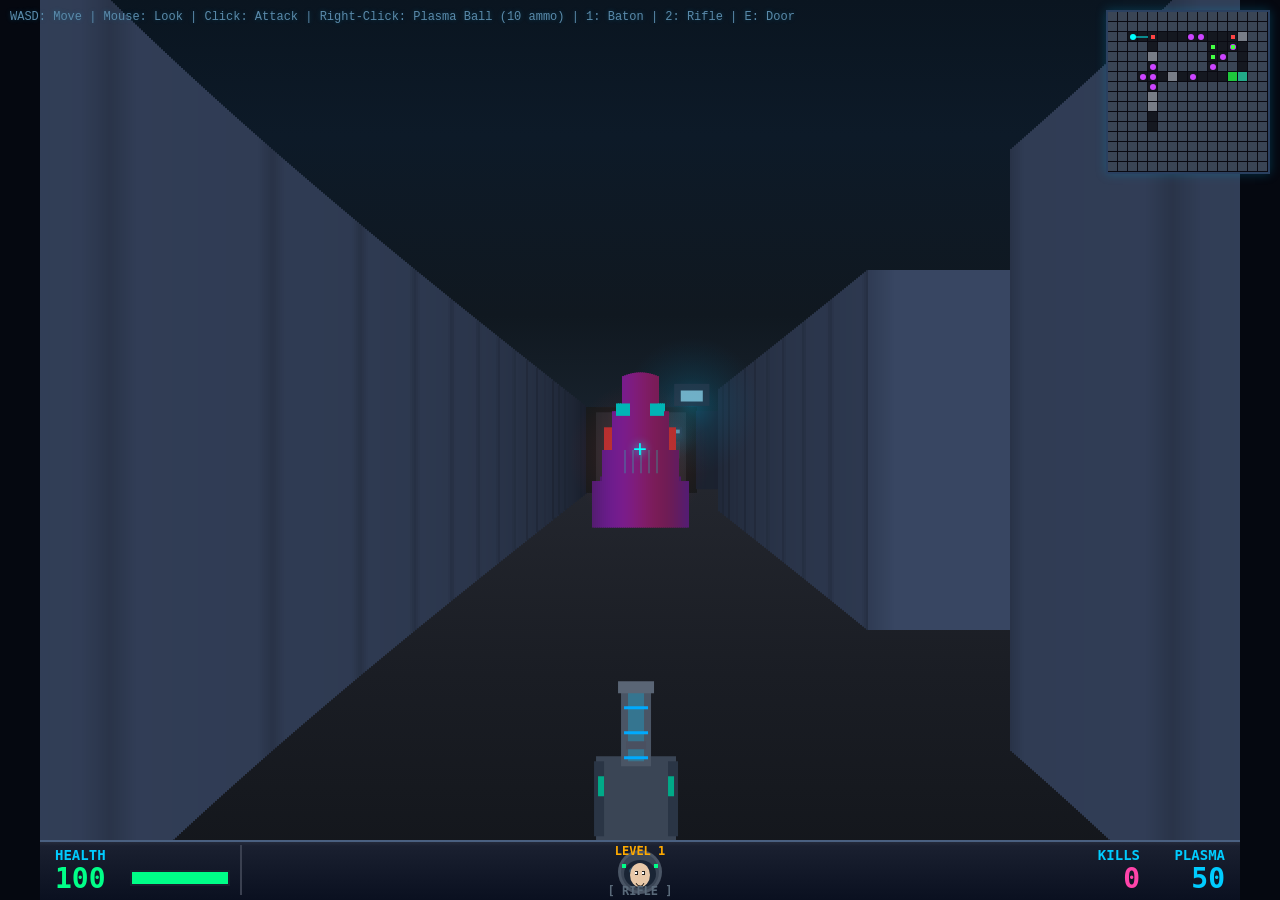
==== commit 5973ac93: "fun" ====
--- a/claude-experiments/game.html
+++ b/claude-experiments/game.html
@@ -6,18 +6,16 @@
     <title>Space Station Escape</title>
     <style>
         * { margin: 0; padding: 0; box-sizing: border-box; }
-        body {
+        html, body {
             background: #050810;
-            display: flex;
-            justify-content: center;
-            align-items: center;
-            height: 100vh;
+            height: 100%;
+            width: 100%;
+            overflow: hidden;
             font-family: 'Courier New', monospace;
         }
         #game {
-            border: 2px solid #2a4060;
+            display: block;
             cursor: none;
-            box-shadow: 0 0 20px rgba(0, 150, 200, 0.3);
         }
         #minimap {
             position: absolute;
@@ -34,27 +32,191 @@
             font-size: 12px;
             text-shadow: 0 0 5px rgba(0, 150, 200, 0.3);
         }
+        /* Touch controls */
+        #touch-controls {
+            display: none;
+            position: fixed;
+            bottom: 0;
+            left: 0;
+            right: 0;
+            top: 0;
+            pointer-events: none;
+            z-index: 100;
+        }
+        .touch-btn {
+            position: absolute;
+            background: rgba(0, 150, 200, 0.3);
+            border: 2px solid rgba(0, 200, 255, 0.5);
+            border-radius: 50%;
+            color: #0cf;
+            font-family: monospace;
+            font-weight: bold;
+            display: flex;
+            align-items: center;
+            justify-content: center;
+            pointer-events: auto;
+            user-select: none;
+            -webkit-user-select: none;
+            touch-action: none;
+        }
+        .touch-btn:active {
+            background: rgba(0, 200, 255, 0.5);
+        }
+        #joystick-zone {
+            position: absolute;
+            bottom: 80px;
+            left: 20px;
+            width: 140px;
+            height: 140px;
+            background: rgba(0, 100, 150, 0.2);
+            border: 2px solid rgba(0, 200, 255, 0.3);
+            border-radius: 50%;
+            pointer-events: auto;
+            touch-action: none;
+        }
+        #joystick-knob {
+            position: absolute;
+            width: 60px;
+            height: 60px;
+            background: rgba(0, 200, 255, 0.4);
+            border: 2px solid rgba(0, 255, 255, 0.6);
+            border-radius: 50%;
+            top: 50%;
+            left: 50%;
+            transform: translate(-50%, -50%);
+            pointer-events: none;
+        }
+        #btn-attack {
+            bottom: 100px;
+            right: 30px;
+            width: 80px;
+            height: 80px;
+            font-size: 14px;
+        }
+        #btn-door {
+            bottom: 200px;
+            right: 30px;
+            width: 60px;
+            height: 60px;
+            font-size: 12px;
+        }
+        #btn-weapon1 {
+            bottom: 200px;
+            right: 110px;
+            width: 50px;
+            height: 50px;
+            font-size: 11px;
+        }
+        #btn-weapon2 {
+            bottom: 260px;
+            right: 110px;
+            width: 50px;
+            height: 50px;
+            font-size: 11px;
+        }
+        #look-zone {
+            position: absolute;
+            top: 0;
+            right: 0;
+            width: 50%;
+            height: 60%;
+            pointer-events: auto;
+            touch-action: none;
+        }
+        @media (pointer: coarse), (max-width: 1024px) {
+            #touch-controls { display: block; }
+            #instructions { display: none; }
+            #crosshair { display: none; }
+            #minimap {
+                top: 5px;
+                right: 5px;
+                width: 100px;
+                height: 100px;
+            }
+        }
     </style>
 </head>
 <body>
-    <canvas id="game" width="800" height="600"></canvas>
+    <canvas id="game"></canvas>
     <canvas id="minimap" width="160" height="160"></canvas>
     <div id="ui" style="display:none;"><span id="health">Health: 100</span> | <span id="ammo">Ammo: 50</span> | <span id="kills">Kills: 0</span> | <span id="weapon">Weapon: Gun</span></div>
-    <div id="instructions">WASD: Move | Mouse/Arrows: Look | Space/Click: Attack | 1: Hammer | 2: Gun | E: Open Airlock</div>
+    <div id="instructions">WASD: Move | Mouse: Look | Click: Attack | Right-Click: Plasma Ball (10 ammo) | 1: Baton | 2: Rifle | E: Door</div>
     <div id="crosshair" style="position:absolute;top:50%;left:50%;transform:translate(-50%,-50%);color:#0ff;font-size:24px;pointer-events:none;text-shadow:0 0 10px #0ff;">+</div>
+    <!-- Touch controls for mobile -->
+    <div id="touch-controls">
+        <div id="look-zone"></div>
+        <div id="joystick-zone">
+            <div id="joystick-knob"></div>
+        </div>
+        <div id="btn-attack" class="touch-btn">FIRE</div>
+        <div id="btn-door" class="touch-btn">DOOR</div>
+        <div id="btn-weapon1" class="touch-btn">1</div>
+        <div id="btn-weapon2" class="touch-btn">2</div>
+    </div>
     <script>
 const canvas = document.getElementById('game');
 const ctx = canvas.getContext('2d');
 const minimap = document.getElementById('minimap');
 const minimapCtx = minimap.getContext('2d');
 
-const SCREEN_W = canvas.width;
-const SCREEN_H = canvas.height;
+// Dynamic screen dimensions
+let SCREEN_W = 800;
+let SCREEN_H = 600;
 const FOV = Math.PI / 3;
 const HALF_FOV = FOV / 2;
-const NUM_RAYS = 320;
+let NUM_RAYS = 320;
 const MAX_DEPTH = 20;
-const SCALE = SCREEN_W / NUM_RAYS;
+let SCALE = SCREEN_W / NUM_RAYS;
+let depthBuffer = new Array(NUM_RAYS);
+
+// Resize canvas to fit screen with 4:3 aspect ratio
+function resizeCanvas() {
+    const windowWidth = window.innerWidth;
+    const windowHeight = window.innerHeight;
+
+    // Calculate largest 4:3 rectangle that fits
+    const targetRatio = 4 / 3;
+    const windowRatio = windowWidth / windowHeight;
+
+    let width, height;
+    if (windowRatio > targetRatio) {
+        // Window is wider than 4:3, constrain by height
+        height = windowHeight;
+        width = height * targetRatio;
+    } else {
+        // Window is taller than 4:3, constrain by width
+        width = windowWidth;
+        height = width / targetRatio;
+    }
+
+    canvas.width = width;
+    canvas.height = height;
+
+    // Set CSS size to match (prevents stretching)
+    canvas.style.width = width + 'px';
+    canvas.style.height = height + 'px';
+
+    // Center the canvas
+    canvas.style.position = 'absolute';
+    canvas.style.left = ((windowWidth - width) / 2) + 'px';
+    canvas.style.top = ((windowHeight - height) / 2) + 'px';
+
+    SCREEN_W = width;
+    SCREEN_H = height;
+
+    // Adjust ray count based on width for performance
+    NUM_RAYS = Math.min(640, Math.max(200, Math.floor(width / 2)));
+    SCALE = SCREEN_W / NUM_RAYS;
+
+    // Resize depth buffer
+    depthBuffer = new Array(NUM_RAYS);
+}
+
+// Initial resize
+resizeCanvas();
+
+// Resize on window change
+window.addEventListener('resize', resizeCanvas);
 
 // Map: 1 = wall, 0 = empty, 2 = door, 3 = elevator door, 4 = elevator interior
 const MAP_W = 16;
@@ -187,7 +349,7 @@
         enemies.push({
             x: tile.x + 0.5,
             y: tile.y + 0.5,
-            health: 30,
+            health: 30 * currentLevel, // Enemies get stronger each level
             speed: 0.02,
             alive: true,
             dying: false,
@@ -197,42 +359,56 @@
     }
 }
 
+// Game state: 'playing', 'gameover', 'victory'
+let gameState = 'playing';
+let currentLevel = 1;
+
 generateMap();
 
 // Player - start position set by map generator
 let player = { x: playerStart.x, y: playerStart.y, angle: 0, speed: 0.06, rotSpeed: 0.04, health: 100, ammo: 50, kills: 0 };
 
-// Game state: 'playing', 'gameover', 'victory'
-let gameState = 'playing';
-
-// Restart the game with a fresh map
+// Restart the game with a fresh map (full reset)
 function restartGame() {
+    currentLevel = 1;
+    player.health = 100;
+    player.ammo = 50;
+    player.kills = 0;
+    nextLevel(true);
+}
+
+// Advance to next level (keeps health/ammo if not a full reset)
+function nextLevel(fullReset = false) {
     // Clear arrays
     MAP.length = 0;
     doors.length = 0;
     enemies.length = 0;
     lights.length = 0;
-
-    // Reset music state
-    musicPlaying = false;
+    ammoBoxes.length = 0;
+    healthPacks.length = 0;
+    plasmaBalls.length = 0;
+
+    // Reset music state to ensure it restarts cleanly
+    stopMusic();
     musicStarted = false;
     victoryPlayed = false;
 
-    // Regenerate map, enemies, lights
+    // Regenerate map, enemies, lights, ammo, health
     generateMap();
     generateLights();
-
-    // Reset player
+    generateAmmoBoxes();
+    generateHealthPacks();
+
+    // Reset player position (keep health/ammo unless full reset)
     player.x = playerStart.x;
     player.y = playerStart.y;
     player.angle = 0;
-    player.health = 100;
-    player.ammo = 50;
-    player.kills = 0;
 
     // Reset other state
     shootCooldown = 0;
     muzzleFlash = 0;
+    damageFlash = 0;
+    plasmaballCooldown = 0;
     headLookDir = 0;
     headLookTimer = 0;
     lastPlayerAngle = 0;
@@ -248,12 +424,9 @@
     // Reset game state
     gameState = 'playing';
 
-    // Restart music
+    // Start music if not already playing
     startMusic();
 }
-
-// Depth buffer for sprite occlusion
-let depthBuffer = new Array(NUM_RAYS);
 
 // Light sprites - randomly generated along hallways
 const lights = [];
@@ -285,9 +458,62 @@
 }
 generateLights();
 
+// Ammo boxes - randomly generated along hallways
+const ammoBoxes = [];
+function generateAmmoBoxes() {
+    const numBoxes = 3 + Math.floor(Math.random() * 4); // 3-6 ammo boxes
+    const walkable = [];
+    for (let y = 0; y < MAP_H; y++) {
+        for (let x = 0; x < MAP_W; x++) {
+            if (MAP[y][x] === 0) {
+                walkable.push({ x: x + 0.5, y: y + 0.5 });
+            }
+        }
+    }
+    for (let i = 0; i < numBoxes && walkable.length > 0; i++) {
+        const idx = Math.floor(Math.random() * walkable.length);
+        const pos = walkable.splice(idx, 1)[0];
+        ammoBoxes.push({
+            x: pos.x,
+            y: pos.y,
+            collected: false
+        });
+    }
+}
+generateAmmoBoxes();
+
+// Health packs - randomly generated along hallways
+const healthPacks = [];
+function generateHealthPacks() {
+    const numPacks = 2 + Math.floor(Math.random() * 3); // 2-4 health packs
+    const walkable = [];
+    for (let y = 0; y < MAP_H; y++) {
+        for (let x = 0; x < MAP_W; x++) {
+            if (MAP[y][x] === 0) {
+                walkable.push({ x: x + 0.5, y: y + 0.5 });
+            }
+        }
+    }
+    for (let i = 0; i < numPacks && walkable.length > 0; i++) {
+        const idx = Math.floor(Math.random() * walkable.length);
+        const pos = walkable.splice(idx, 1)[0];
+        healthPacks.push({
+            x: pos.x,
+            y: pos.y,
+            collected: false
+        });
+    }
+}
+generateHealthPacks();
+
 // Shooting state
 let shootCooldown = 0;
 let muzzleFlash = 0;
+let damageFlash = 0;
+
+// Plasma ball projectiles
+const plasmaBalls = [];
+let plasmaballCooldown = 0;
 
 // HUD space-man head state
 let headLookDir = 0; // -1 left, 0 center, 1 right
@@ -682,6 +908,218 @@
     noise.stop(now + 0.15);
 }
 
+function playDoorOpenSound() {
+    const ctx = ensureAudioCtx();
+    const now = ctx.currentTime;
+
+    // Hydraulic hiss
+    const bufferSize = ctx.sampleRate * 0.4;
+    const buffer = ctx.createBuffer(1, bufferSize, ctx.sampleRate);
+    const data = buffer.getChannelData(0);
+    for (let i = 0; i < bufferSize; i++) {
+        const env = Math.exp(-i / (bufferSize * 0.3));
+        data[i] = (Math.random() * 2 - 1) * env;
+    }
+
+    const noise = ctx.createBufferSource();
+    noise.buffer = buffer;
+
+    const filter = ctx.createBiquadFilter();
+    filter.type = 'bandpass';
+    filter.frequency.setValueAtTime(2000, now);
+    filter.frequency.exponentialRampToValueAtTime(500, now + 0.3);
+    filter.Q.value = 2;
+
+    const gain = ctx.createGain();
+    gain.gain.setValueAtTime(0.12, now);
+    gain.gain.exponentialRampToValueAtTime(0.01, now + 0.4);
+
+    noise.connect(filter);
+    filter.connect(gain);
+    gain.connect(ctx.destination);
+
+    noise.start(now);
+    noise.stop(now + 0.4);
+
+    // Mechanical clunk
+    const osc = ctx.createOscillator();
+    const oscGain = ctx.createGain();
+    osc.type = 'square';
+    osc.frequency.setValueAtTime(80, now);
+    osc.frequency.exponentialRampToValueAtTime(40, now + 0.1);
+    oscGain.gain.setValueAtTime(0.1, now);
+    oscGain.gain.exponentialRampToValueAtTime(0.01, now + 0.1);
+    osc.connect(oscGain);
+    oscGain.connect(ctx.destination);
+    osc.start(now);
+    osc.stop(now + 0.1);
+}
+
+function playAmmoPickupSound() {
+    const ctx = ensureAudioCtx();
+    const now = ctx.currentTime;
+
+    // Quick ascending blip
+    const osc = ctx.createOscillator();
+    const gain = ctx.createGain();
+
+    osc.type = 'square';
+    osc.frequency.setValueAtTime(400, now);
+    osc.frequency.exponentialRampToValueAtTime(800, now + 0.08);
+
+    gain.gain.setValueAtTime(0.1, now);
+    gain.gain.exponentialRampToValueAtTime(0.01, now + 0.1);
+
+    osc.connect(gain);
+    gain.connect(ctx.destination);
+
+    osc.start(now);
+    osc.stop(now + 0.1);
+
+    // Second higher blip
+    const osc2 = ctx.createOscillator();
+    const gain2 = ctx.createGain();
+
+    osc2.type = 'square';
+    osc2.frequency.setValueAtTime(600, now + 0.05);
+    osc2.frequency.exponentialRampToValueAtTime(1200, now + 0.12);
+
+    gain2.gain.setValueAtTime(0.08, now + 0.05);
+    gain2.gain.exponentialRampToValueAtTime(0.01, now + 0.15);
+
+    osc2.connect(gain2);
+    gain2.connect(ctx.destination);
+
+    osc2.start(now + 0.05);
+    osc2.stop(now + 0.15);
+}
+
+function playPlayerHitSound() {
+    const ctx = ensureAudioCtx();
+    const now = ctx.currentTime;
+
+    // 8-bit "oof" sound - short low grunt
+    const osc = ctx.createOscillator();
+    const gain = ctx.createGain();
+
+    osc.type = 'square';
+    osc.frequency.setValueAtTime(150, now);
+    osc.frequency.exponentialRampToValueAtTime(80, now + 0.1);
+
+    gain.gain.setValueAtTime(0.15, now);
+    gain.gain.exponentialRampToValueAtTime(0.01, now + 0.12);
+
+    osc.connect(gain);
+    gain.connect(ctx.destination);
+
+    osc.start(now);
+    osc.stop(now + 0.12);
+
+    // Add some noise for texture
+    const bufferSize = ctx.sampleRate * 0.08;
+    const buffer = ctx.createBuffer(1, bufferSize, ctx.sampleRate);
+    const data = buffer.getChannelData(0);
+    for (let i = 0; i < bufferSize; i++) {
+        data[i] = (Math.random() * 2 - 1) * (1 - i / bufferSize) * 0.5;
+    }
+
+    const noise = ctx.createBufferSource();
+    noise.buffer = buffer;
+
+    const noiseFilter = ctx.createBiquadFilter();
+    noiseFilter.type = 'lowpass';
+    noiseFilter.frequency.value = 400;
+
+    const noiseGain = ctx.createGain();
+    noiseGain.gain.setValueAtTime(0.08, now);
+    noiseGain.gain.exponentialRampToValueAtTime(0.01, now + 0.08);
+
+    noise.connect(noiseFilter);
+    noiseFilter.connect(noiseGain);
+    noiseGain.connect(ctx.destination);
+
+    noise.start(now);
+    noise.stop(now + 0.08);
+}
+
+function playPlasmaBallSound() {
+    const ctx = ensureAudioCtx();
+    const now = ctx.currentTime;
+
+    // Mid thump
+    const osc = ctx.createOscillator();
+    const gain = ctx.createGain();
+
+    osc.type = 'sine';
+    osc.frequency.setValueAtTime(150, now);
+    osc.frequency.exponentialRampToValueAtTime(80, now + 0.2);
+
+    gain.gain.setValueAtTime(0.2, now);
+    gain.gain.exponentialRampToValueAtTime(0.01, now + 0.25);
+
+    osc.connect(gain);
+    gain.connect(ctx.destination);
+
+    osc.start(now);
+    osc.stop(now + 0.25);
+
+    // Mid rumble
+    const osc2 = ctx.createOscillator();
+    const gain2 = ctx.createGain();
+
+    osc2.type = 'sawtooth';
+    osc2.frequency.setValueAtTime(120, now);
+    osc2.frequency.exponentialRampToValueAtTime(60, now + 0.25);
+
+    gain2.gain.setValueAtTime(0.1, now);
+    gain2.gain.exponentialRampToValueAtTime(0.01, now + 0.25);
+
+    osc2.connect(gain2);
+    gain2.connect(ctx.destination);
+
+    osc2.start(now);
+    osc2.stop(now + 0.25);
+}
+
+function playHealthPickupSound() {
+    const ctx = ensureAudioCtx();
+    const now = ctx.currentTime;
+
+    // Warm healing tone
+    const osc = ctx.createOscillator();
+    const gain = ctx.createGain();
+
+    osc.type = 'sine';
+    osc.frequency.setValueAtTime(440, now);
+    osc.frequency.exponentialRampToValueAtTime(880, now + 0.15);
+
+    gain.gain.setValueAtTime(0.12, now);
+    gain.gain.exponentialRampToValueAtTime(0.01, now + 0.2);
+
+    osc.connect(gain);
+    gain.connect(ctx.destination);
+
+    osc.start(now);
+    osc.stop(now + 0.2);
+
+    // Harmony note
+    const osc2 = ctx.createOscillator();
+    const gain2 = ctx.createGain();
+
+    osc2.type = 'sine';
+    osc2.frequency.setValueAtTime(554, now + 0.05);
+    osc2.frequency.exponentialRampToValueAtTime(1108, now + 0.18);
+
+    gain2.gain.setValueAtTime(0.08, now + 0.05);
+    gain2.gain.exponentialRampToValueAtTime(0.01, now + 0.22);
+
+    osc2.connect(gain2);
+    gain2.connect(ctx.destination);
+
+    osc2.start(now + 0.05);
+    osc2.stop(now + 0.22);
+}
+
 function playEnemyDeathSound() {
     const ctx = ensureAudioCtx();
     const now = ctx.currentTime;
@@ -740,74 +1178,34 @@
     }
 
     const masterGain = audioCtx.createGain();
-    masterGain.gain.value = 0.5;
+    masterGain.gain.value = 0.4;
     masterGain.connect(audioCtx.destination);
 
-    // Victory fanfare note
-    function playFanfare(time, freq, duration = 0.3) {
+    // Soft victory chime
+    function playChime(time, freq, duration = 0.4) {
         const osc = audioCtx.createOscillator();
-        const osc2 = audioCtx.createOscillator();
         const gain = audioCtx.createGain();
 
-        osc.type = 'sawtooth';
+        osc.type = 'sine';
         osc.frequency.value = freq;
-        osc2.type = 'square';
-        osc2.frequency.value = freq * 1.002;
 
         gain.gain.setValueAtTime(0, time);
-        gain.gain.linearRampToValueAtTime(0.25, time + 0.05);
-        gain.gain.linearRampToValueAtTime(0.2, time + duration * 0.7);
-        gain.gain.linearRampToValueAtTime(0, time + duration);
+        gain.gain.linearRampToValueAtTime(0.12, time + 0.02);
+        gain.gain.exponentialRampToValueAtTime(0.01, time + duration);
 
         osc.connect(gain);
-        osc2.connect(gain);
         gain.connect(masterGain);
 
         osc.start(time);
-        osc2.start(time);
         osc.stop(time + duration);
-        osc2.stop(time + duration);
-    }
-
-    // Triumph chord
-    function playChord(time, freqs, duration = 1.5) {
-        freqs.forEach(freq => {
-            const osc = audioCtx.createOscillator();
-            const gain = audioCtx.createGain();
-
-            osc.type = 'sine';
-            osc.frequency.value = freq;
-
-            gain.gain.setValueAtTime(0, time);
-            gain.gain.linearRampToValueAtTime(0.15, time + 0.1);
-            gain.gain.linearRampToValueAtTime(0.1, time + duration * 0.8);
-            gain.gain.linearRampToValueAtTime(0, time + duration);
-
-            osc.connect(gain);
-            gain.connect(masterGain);
-
-            osc.start(time);
-            osc.stop(time + duration);
-        });
     }
 
     const now = audioCtx.currentTime;
 
-    // Fanfare melody (C major triumphant)
-    playFanfare(now, 523.25, 0.15);        // C5
-    playFanfare(now + 0.15, 659.25, 0.15); // E5
-    playFanfare(now + 0.3, 783.99, 0.15);  // G5
-    playFanfare(now + 0.45, 1046.5, 0.6);  // C6 (held)
-
-    // Rising arpeggio
-    playFanfare(now + 0.6, 523.25, 0.1);   // C5
-    playFanfare(now + 0.7, 659.25, 0.1);   // E5
-    playFanfare(now + 0.8, 783.99, 0.1);   // G5
-    playFanfare(now + 0.9, 1046.5, 0.1);   // C6
-    playFanfare(now + 1.0, 1318.5, 0.5);   // E6 (held)
-
-    // Final triumphant chord (C major)
-    playChord(now + 1.2, [261.63, 329.63, 392, 523.25], 2.5); // C4, E4, G4, C5
+    // Simple ascending chime (C-E-G)
+    playChime(now, 523.25, 0.5);        // C5
+    playChime(now + 0.15, 659.25, 0.5); // E5
+    playChime(now + 0.3, 783.99, 0.8);  // G5 (held slightly longer)
 }
 
 // Input - use e.code for reliable key detection
@@ -821,9 +1219,14 @@
 });
 
 canvas.addEventListener('click', () => {
-    // Handle restart on end screens
-    if (gameState === 'gameover' || gameState === 'victory') {
+    // Handle end screens
+    if (gameState === 'gameover') {
         restartGame();
+        return;
+    }
+    if (gameState === 'victory') {
+        currentLevel++;
+        nextLevel();
         return;
     }
     startMusic(); // Start music on first click
@@ -837,9 +1240,156 @@
     }
 });
 document.addEventListener('mousedown', e => {
-    if (document.pointerLockElement === canvas && e.button === 0) {
+    if (document.pointerLockElement === canvas) {
+        if (e.button === 0) {
+            attack();
+        } else if (e.button === 2) {
+            firePlasmaBall();
+        }
+    }
+});
+
+// Prevent context menu on right click
+document.addEventListener('contextmenu', e => {
+    e.preventDefault();
+});
+
+// === TOUCH CONTROLS ===
+const touchState = {
+    joystick: { active: false, id: null, startX: 0, startY: 0, dx: 0, dy: 0 },
+    look: { active: false, id: null, lastX: 0 }
+};
+
+// Joystick for movement
+const joystickZone = document.getElementById('joystick-zone');
+const joystickKnob = document.getElementById('joystick-knob');
+
+joystickZone.addEventListener('touchstart', e => {
+    e.preventDefault();
+    startMusic();
+    const touch = e.changedTouches[0];
+    const rect = joystickZone.getBoundingClientRect();
+    touchState.joystick.active = true;
+    touchState.joystick.id = touch.identifier;
+    touchState.joystick.startX = rect.left + rect.width / 2;
+    touchState.joystick.startY = rect.top + rect.height / 2;
+    updateJoystick(touch.clientX, touch.clientY);
+});
+
+joystickZone.addEventListener('touchmove', e => {
+    e.preventDefault();
+    for (const touch of e.changedTouches) {
+        if (touch.identifier === touchState.joystick.id) {
+            updateJoystick(touch.clientX, touch.clientY);
+        }
+    }
+});
+
+joystickZone.addEventListener('touchend', e => {
+    for (const touch of e.changedTouches) {
+        if (touch.identifier === touchState.joystick.id) {
+            touchState.joystick.active = false;
+            touchState.joystick.dx = 0;
+            touchState.joystick.dy = 0;
+            joystickKnob.style.transform = 'translate(-50%, -50%)';
+        }
+    }
+});
+
+joystickZone.addEventListener('touchcancel', e => {
+    touchState.joystick.active = false;
+    touchState.joystick.dx = 0;
+    touchState.joystick.dy = 0;
+    joystickKnob.style.transform = 'translate(-50%, -50%)';
+});
+
+function updateJoystick(x, y) {
+    const maxDist = 50;
+    let dx = x - touchState.joystick.startX;
+    let dy = y - touchState.joystick.startY;
+    const dist = Math.sqrt(dx * dx + dy * dy);
+
+    if (dist > maxDist) {
+        dx = (dx / dist) * maxDist;
+        dy = (dy / dist) * maxDist;
+    }
+
+    touchState.joystick.dx = dx / maxDist;
+    touchState.joystick.dy = dy / maxDist;
+
+    joystickKnob.style.transform = `translate(calc(-50% + ${dx}px), calc(-50% + ${dy}px))`;
+}
+
+// Look zone for camera rotation
+const lookZone = document.getElementById('look-zone');
+
+lookZone.addEventListener('touchstart', e => {
+    e.preventDefault();
+    startMusic();
+    const touch = e.changedTouches[0];
+    touchState.look.active = true;
+    touchState.look.id = touch.identifier;
+    touchState.look.lastX = touch.clientX;
+});
+
+lookZone.addEventListener('touchmove', e => {
+    e.preventDefault();
+    for (const touch of e.changedTouches) {
+        if (touch.identifier === touchState.look.id) {
+            const deltaX = touch.clientX - touchState.look.lastX;
+            player.angle += deltaX * 0.008;
+            touchState.look.lastX = touch.clientX;
+        }
+    }
+});
+
+lookZone.addEventListener('touchend', e => {
+    for (const touch of e.changedTouches) {
+        if (touch.identifier === touchState.look.id) {
+            touchState.look.active = false;
+        }
+    }
+});
+
+lookZone.addEventListener('touchcancel', e => {
+    touchState.look.active = false;
+});
+
+// Attack button
+const btnAttack = document.getElementById('btn-attack');
+btnAttack.addEventListener('touchstart', e => {
+    e.preventDefault();
+    startMusic();
+    if (gameState === 'gameover') {
+        restartGame();
+    } else if (gameState === 'victory') {
+        currentLevel++;
+        nextLevel();
+    } else {
         attack();
     }
+});
+
+// Door button
+const btnDoor = document.getElementById('btn-door');
+btnDoor.addEventListener('touchstart', e => {
+    e.preventDefault();
+    startMusic();
+    tryOpenDoor();
+});
+
+// Weapon buttons
+const btnWeapon1 = document.getElementById('btn-weapon1');
+const btnWeapon2 = document.getElementById('btn-weapon2');
+
+btnWeapon1.addEventListener('touchstart', e => {
+    e.preventDefault();
+    currentWeapon = 0;
+});
+
+btnWeapon2.addEventListener('touchstart', e => {
+    e.preventDefault();
+    currentWeapon = 1;
 });
 
 // Weapon switching and restart
@@ -847,9 +1397,13 @@
     if (e.code === 'Digit1') currentWeapon = 0; // Hammer
     if (e.code === 'Digit2') currentWeapon = 1; // Gun
 
-    // Handle restart on end screens
-    if (e.code === 'Space' && (gameState === 'gameover' || gameState === 'victory')) {
+    // Handle end screens
+    if (e.code === 'Space' && gameState === 'gameover') {
         restartGame();
+    }
+    if (e.code === 'Space' && gameState === 'victory') {
+        currentLevel++;
+        nextLevel();
     }
 });
 
@@ -891,8 +1445,9 @@
         const dy = (door.y + 0.5) - player.y;
         const dist = Math.sqrt(dx * dx + dy * dy);
 
-        if (dist < 2 && door.state < 0.5) {
+        if (dist < 2 && door.state < 0.5 && !door.opening) {
             door.opening = true;
+            playDoorOpenSound();
         }
     }
 }
@@ -1201,8 +1756,17 @@
     // Render light sprites
     renderLights();
 
+    // Render ammo boxes
+    renderAmmoBoxes();
+
+    // Render health packs
+    renderHealthPacks();
+
     // Render enemies as sprites
     renderSprites();
+
+    // Render plasma balls
+    renderPlasmaBalls();
 
     // Muzzle flash effect
     if (muzzleFlash > 0) {
@@ -1211,6 +1775,17 @@
         muzzleFlash -= 0.2;
     }
 
+    // Damage flash effect (red radial gradient)
+    if (damageFlash > 0) {
+        const gradient = ctx.createRadialGradient(SCREEN_W / 2, SCREEN_H / 2, 0, SCREEN_W / 2, SCREEN_H / 2, SCREEN_W * 0.7);
+        gradient.addColorStop(0, 'rgba(255, 0, 0, 0)');
+        gradient.addColorStop(0.5, `rgba(255, 0, 0, ${damageFlash * 0.15})`);
+        gradient.addColorStop(1, `rgba(200, 0, 0, ${damageFlash * 0.4})`);
+        ctx.fillStyle = gradient;
+        ctx.fillRect(0, 0, SCREEN_W, SCREEN_H);
+        damageFlash -= 0.05;
+    }
+
     // Render weapon
     if (currentWeapon === 0) {
         renderHammer();
@@ -1227,9 +1802,12 @@
     const centerX = SCREEN_W / 2;
     const baseY = SCREEN_H;
 
-    // Idle bob animation
-    const bobX = Math.sin(Date.now() * 0.004) * 10;
-    const bobY = Math.abs(Math.cos(Date.now() * 0.008)) * 6;
+    // Check if baton is cooling down
+    const isCoolingDown = shootCooldown > 0 && currentWeapon === 0;
+
+    // Idle bob animation (disabled while cooling down)
+    const bobX = isCoolingDown ? 0 : Math.sin(Date.now() * 0.004) * 10;
+    const bobY = isCoolingDown ? 0 : Math.abs(Math.cos(Date.now() * 0.008)) * 6;
 
     // Swing animation (rotates the baton)
     const swingAngle = swingAnimation > 0 ? (1 - swingAnimation / 20) * Math.PI * 0.6 - 0.3 : 0;
@@ -1267,8 +1845,8 @@
     ctx.fillRect(-20, -110, 12, 35);
     ctx.fillRect(8, -110, 12, 35);
 
-    // Glowing energy core
-    const glowPulse = 0.6 + 0.4 * Math.sin(Date.now() * 0.015);
+    // Glowing energy core (dimmed and static while cooling down)
+    const glowPulse = isCoolingDown ? 0.3 : 0.6 + 0.4 * Math.sin(Date.now() * 0.015);
     ctx.fillStyle = `rgba(0, 200, 255, ${glowPulse})`;
     ctx.fillRect(-8, -100, 16, 50);
 
@@ -1276,8 +1854,8 @@
     ctx.fillStyle = `rgba(0, 255, 255, ${glowPulse * 0.8})`;
     ctx.fillRect(-16, -115, 32, 8);
 
-    // Status light
-    ctx.fillStyle = swingAnimation > 0 ? '#f80' : '#0f8';
+    // Status light (orange while cooling down, green when ready)
+    ctx.fillStyle = isCoolingDown ? '#f80' : '#0f8';
     ctx.fillRect(-4, 10, 8, 8);
 
     // Electric arc effect when swinging
@@ -1540,10 +2118,14 @@
     ctx.fillStyle = '#f4a';
     ctx.fillText(player.kills, SCREEN_W - 100, hudY + 48);
 
+    // Level indicator
+    ctx.fillStyle = '#fa0';
+    ctx.font = 'bold 12px monospace';
+    ctx.textAlign = 'center';
+    ctx.fillText(`LEVEL ${currentLevel}`, SCREEN_W / 2, hudY + 15);
+
     // Weapon indicator
     ctx.fillStyle = '#5a6a7a';
-    ctx.font = 'bold 12px monospace';
-    ctx.textAlign = 'center';
     ctx.fillText(currentWeapon === 0 ? '[ BATON ]' : '[ RIFLE ]', SCREEN_W / 2, hudY + 55);
 }
 
@@ -1594,6 +2176,160 @@
         // Bright center
         ctx.fillStyle = `rgba(150, 230, 255, ${flicker})`;
         ctx.fillRect(screenX - spriteSize * 0.25, spriteTop + spriteSize * 0.15, spriteSize * 0.5, spriteSize * 0.25);
+    }
+}
+
+// Render ammo box sprites
+function renderAmmoBoxes() {
+    const boxData = ammoBoxes.filter(b => !b.collected).map(box => {
+        const dx = box.x - player.x;
+        const dy = box.y - player.y;
+        const dist = Math.sqrt(dx * dx + dy * dy);
+        const angle = Math.atan2(dy, dx) - player.angle;
+        return { box, dist, angle };
+    });
+
+    // Sort by distance (far to near)
+    boxData.sort((a, b) => b.dist - a.dist);
+
+    for (const { box, dist, angle } of boxData) {
+        let normAngle = angle;
+        while (normAngle > Math.PI) normAngle -= 2 * Math.PI;
+        while (normAngle < -Math.PI) normAngle += 2 * Math.PI;
+
+        if (Math.abs(normAngle) > HALF_FOV + 0.2) continue;
+
+        const screenX = (0.5 + normAngle / FOV) * SCREEN_W;
+        const spriteSize = Math.min(SCREEN_H * 0.4, (SCREEN_H * 0.2) / dist);
+        const spriteTop = SCREEN_H / 2 + spriteSize * 0.3; // On the floor
+
+        // Check depth - only draw if not behind wall
+        const col = Math.floor(screenX / SCALE);
+        if (col >= 0 && col < NUM_RAYS && depthBuffer[col] < dist) continue;
+
+        const shade = Math.max(0.3, 1 - dist / MAX_DEPTH);
+        const bob = Math.sin(Date.now() * 0.005) * spriteSize * 0.1;
+
+        // Box body (green ammo crate)
+        ctx.fillStyle = `rgb(${Math.floor(40 * shade)}, ${Math.floor(120 * shade)}, ${Math.floor(50 * shade)})`;
+        ctx.fillRect(screenX - spriteSize * 0.4, spriteTop - spriteSize * 0.6 + bob, spriteSize * 0.8, spriteSize * 0.6);
+
+        // Box highlight
+        ctx.fillStyle = `rgb(${Math.floor(60 * shade)}, ${Math.floor(180 * shade)}, ${Math.floor(80 * shade)})`;
+        ctx.fillRect(screenX - spriteSize * 0.35, spriteTop - spriteSize * 0.55 + bob, spriteSize * 0.3, spriteSize * 0.15);
+
+        // Ammo symbol (yellow rectangle)
+        ctx.fillStyle = `rgb(${Math.floor(220 * shade)}, ${Math.floor(200 * shade)}, ${Math.floor(50 * shade)})`;
+        ctx.fillRect(screenX - spriteSize * 0.15, spriteTop - spriteSize * 0.45 + bob, spriteSize * 0.3, spriteSize * 0.25);
+
+        // Glow effect
+        const glowSize = spriteSize * 0.8;
+        const gradient = ctx.createRadialGradient(screenX, spriteTop - spriteSize * 0.3 + bob, 0, screenX, spriteTop - spriteSize * 0.3 + bob, glowSize);
+        gradient.addColorStop(0, `rgba(100, 255, 100, ${0.2 * shade})`);
+        gradient.addColorStop(1, 'rgba(50, 200, 50, 0)');
+        ctx.fillStyle = gradient;
+        ctx.fillRect(screenX - glowSize, spriteTop - spriteSize * 0.3 - glowSize + bob, glowSize * 2, glowSize * 2);
+    }
+}
+
+// Render health pack sprites
+function renderHealthPacks() {
+    const packData = healthPacks.filter(p => !p.collected).map(pack => {
+        const dx = pack.x - player.x;
+        const dy = pack.y - player.y;
+        const dist = Math.sqrt(dx * dx + dy * dy);
+        const angle = Math.atan2(dy, dx) - player.angle;
+        return { pack, dist, angle };
+    });
+
+    // Sort by distance (far to near)
+    packData.sort((a, b) => b.dist - a.dist);
+
+    for (const { pack, dist, angle } of packData) {
+        let normAngle = angle;
+        while (normAngle > Math.PI) normAngle -= 2 * Math.PI;
+        while (normAngle < -Math.PI) normAngle += 2 * Math.PI;
+
+        if (Math.abs(normAngle) > HALF_FOV + 0.2) continue;
+
+        const screenX = (0.5 + normAngle / FOV) * SCREEN_W;
+        const spriteSize = Math.min(SCREEN_H * 0.4, (SCREEN_H * 0.2) / dist);
+        const spriteTop = SCREEN_H / 2 + spriteSize * 0.3; // On the floor
+
+        // Check depth - only draw if not behind wall
+        const col = Math.floor(screenX / SCALE);
+        if (col >= 0 && col < NUM_RAYS && depthBuffer[col] < dist) continue;
+
+        const shade = Math.max(0.3, 1 - dist / MAX_DEPTH);
+        const bob = Math.sin(Date.now() * 0.006 + 1) * spriteSize * 0.1;
+
+        // Box body (red/white medical crate)
+        ctx.fillStyle = `rgb(${Math.floor(200 * shade)}, ${Math.floor(50 * shade)}, ${Math.floor(50 * shade)})`;
+        ctx.fillRect(screenX - spriteSize * 0.4, spriteTop - spriteSize * 0.6 + bob, spriteSize * 0.8, spriteSize * 0.6);
+
+        // White cross (horizontal)
+        ctx.fillStyle = `rgb(${Math.floor(255 * shade)}, ${Math.floor(255 * shade)}, ${Math.floor(255 * shade)})`;
+        ctx.fillRect(screenX - spriteSize * 0.25, spriteTop - spriteSize * 0.38 + bob, spriteSize * 0.5, spriteSize * 0.15);
+
+        // White cross (vertical)
+        ctx.fillRect(screenX - spriteSize * 0.1, spriteTop - spriteSize * 0.52 + bob, spriteSize * 0.2, spriteSize * 0.42);
+
+        // Glow effect
+        const glowSize = spriteSize * 0.8;
+        const gradient = ctx.createRadialGradient(screenX, spriteTop - spriteSize * 0.3 + bob, 0, screenX, spriteTop - spriteSize * 0.3 + bob, glowSize);
+        gradient.addColorStop(0, `rgba(255, 100, 100, ${0.2 * shade})`);
+        gradient.addColorStop(1, 'rgba(200, 50, 50, 0)');
+        ctx.fillStyle = gradient;
+        ctx.fillRect(screenX - glowSize, spriteTop - spriteSize * 0.3 - glowSize + bob, glowSize * 2, glowSize * 2);
+    }
+}
+
+// Render plasma ball projectiles
+function renderPlasmaBalls() {
+    for (const ball of plasmaBalls) {
+        if (!ball.alive) continue;
+
+        const dx = ball.x - player.x;
+        const dy = ball.y - player.y;
+        const dist = Math.sqrt(dx * dx + dy * dy);
+        let angle = Math.atan2(dy, dx) - player.angle;
+
+        while (angle > Math.PI) angle -= 2 * Math.PI;
+        while (angle < -Math.PI) angle += 2 * Math.PI;
+
+        if (Math.abs(angle) > HALF_FOV + 0.3) continue;
+
+        const screenX = (0.5 + angle / FOV) * SCREEN_W;
+        const spriteSize = Math.min(SCREEN_H * 0.5, (SCREEN_H * 0.15) / dist);
+
+        // Check depth
+        const col = Math.floor(screenX / SCALE);
+        if (col >= 0 && col < NUM_RAYS && depthBuffer[col] < dist) continue;
+
+        const pulse = 0.7 + 0.3 * Math.sin(Date.now() * 0.02);
+
+        // Outer glow
+        const glowSize = spriteSize * 2;
+        const gradient = ctx.createRadialGradient(screenX, SCREEN_H / 2, 0, screenX, SCREEN_H / 2, glowSize);
+        gradient.addColorStop(0, `rgba(100, 200, 255, ${0.8 * pulse})`);
+        gradient.addColorStop(0.3, `rgba(50, 150, 255, ${0.4 * pulse})`);
+        gradient.addColorStop(1, 'rgba(0, 100, 200, 0)');
+        ctx.fillStyle = gradient;
+        ctx.beginPath();
+        ctx.arc(screenX, SCREEN_H / 2, glowSize, 0, Math.PI * 2);
+        ctx.fill();
+
+        // Core
+        ctx.fillStyle = `rgba(200, 240, 255, ${pulse})`;
+        ctx.beginPath();
+        ctx.arc(screenX, SCREEN_H / 2, spriteSize * 0.5, 0, Math.PI * 2);
+        ctx.fill();
+
+        // Bright center
+        ctx.fillStyle = '#fff';
+        ctx.beginPath();
+        ctx.arc(screenX, SCREEN_H / 2, spriteSize * 0.2, 0, Math.PI * 2);
+        ctx.fill();
     }
 }
 
@@ -1708,13 +2444,92 @@
     return 0.85 + Math.sin(t * Math.PI) * 0.15; // Body/head bulge
 }
 
+// Fire plasma ball (secondary fire - right click)
+function firePlasmaBall() {
+    if (plasmaballCooldown > 0) return;
+    if (player.ammo < 10) return;
+
+    player.ammo -= 10;
+    plasmaballCooldown = 60; // 1 second cooldown
+    playPlasmaBallSound();
+    muzzleFlash = 1;
+
+    plasmaBalls.push({
+        x: player.x,
+        y: player.y,
+        angle: player.angle,
+        speed: 0.15,
+        radius: 0.4, // Collision radius for damaging enemies
+        alive: true
+    });
+}
+
+// Update plasma balls
+function updatePlasmaBalls() {
+    if (plasmaballCooldown > 0) plasmaballCooldown--;
+
+    for (const ball of plasmaBalls) {
+        if (!ball.alive) continue;
+
+        // Move the ball
+        ball.x += Math.cos(ball.angle) * ball.speed;
+        ball.y += Math.sin(ball.angle) * ball.speed;
+
+        // Check wall collision
+        if (isWall(ball.x, ball.y)) {
+            ball.alive = false;
+            continue;
+        }
+
+        // Check enemy collisions
+        let centerHit = false;
+        for (const enemy of enemies) {
+            if (!enemy.alive) continue;
+
+            const dx = enemy.x - ball.x;
+            const dy = enemy.y - ball.y;
+            const dist = Math.sqrt(dx * dx + dy * dy);
+
+            // Damage enemies within radius
+            if (dist < ball.radius + 0.3) {
+                enemy.health -= 30;
+                if (enemy.health <= 0 && !enemy.dying) {
+                    enemy.alive = false;
+                    enemy.dying = true;
+                    enemy.deathTimer = 0;
+                    player.kills++;
+                    playEnemyDeathSound();
+                } else if (enemy.alive) {
+                    playEnemyHitSound();
+                }
+
+                // Center hit - destroy the ball
+                if (dist < 0.3) {
+                    centerHit = true;
+                }
+            }
+        }
+
+        if (centerHit) {
+            ball.alive = false;
+        }
+    }
+
+    // Remove dead plasma balls
+    for (let i = plasmaBalls.length - 1; i >= 0; i--) {
+        if (!plasmaBalls[i].alive) {
+            plasmaBalls.splice(i, 1);
+        }
+    }
+}
+
 // Attack function (handles both melee and ranged)
 function attack() {
     if (shootCooldown > 0) return;
 
     if (currentWeapon === 0) {
-        // Hammer (melee) - no ammo needed, more damage, short range
-        shootCooldown = 25;
+        // Baton (melee) - one-hit kill, 3 second cooldown, short range
+        shootCooldown = 180; // 3 seconds at 60fps
         swingAnimation = 20;
         playHammerSound();
 
@@ -1735,16 +2550,13 @@
         });
 
         if (hitEnemy) {
-            hitEnemy.health -= 30; // Hammer does more damage
-            if (hitEnemy.health <= 0 && !hitEnemy.dying) {
-                hitEnemy.alive = false;
-                hitEnemy.dying = true;
-                hitEnemy.deathTimer = 0;
-                player.kills++;
-                playEnemyDeathSound();
-            } else {
-                playEnemyHitSound();
-            }
+            // Baton always one-hit kills regardless of enemy health
+            hitEnemy.health = 0;
+            hitEnemy.alive = false;
+            hitEnemy.dying = true;
+            hitEnemy.deathTimer = 0;
+            player.kills++;
+            playEnemyDeathSound();
         }
     } else {
         // Gun (ranged) - uses ammo
@@ -1821,10 +2633,53 @@
             if (!isWall(enemy.x, newY)) enemy.y = newY;
         }
 
-        // Damage player if very close (disabled - player is invulnerable)
-        // if (dist < 0.6) {
-        //     player.health -= 0.5;
-        // }
+        // Damage player if very close (max once per second per enemy)
+        // Damage scales with level: 5 * currentLevel
+        if (dist < 0.6) {
+            const now = Date.now();
+            if (!enemy.lastHitTime || now - enemy.lastHitTime >= 1000) {
+                player.health -= 5 * currentLevel;
+                headDamageFlash = 10;
+                damageFlash = 1;
+                playPlayerHitSound();
+                enemy.lastHitTime = now;
+            }
+        }
+    }
+}
+
+// Check for ammo box pickups
+function checkAmmoPickups() {
+    for (const box of ammoBoxes) {
+        if (box.collected) continue;
+
+        const dx = box.x - player.x;
+        const dy = box.y - player.y;
+        const dist = Math.sqrt(dx * dx + dy * dy);
+
+        if (dist < 0.5) {
+            box.collected = true;
+            player.ammo += 15;
+            playAmmoPickupSound();
+        }
+    }
+}
+
+// Check for health pack pickups
+function checkHealthPickups() {
+    for (const pack of healthPacks) {
+        if (pack.collected) continue;
+        if (player.health >= 100) continue; // Only pick up if damaged
+
+        const dx = pack.x - player.x;
+        const dy = pack.y - player.y;
+        const dist = Math.sqrt(dx * dx + dy * dy);
+
+        if (dist < 0.5) {
+            pack.collected = true;
+            player.health = Math.min(100, player.health + 25);
+            playHealthPickupSound();
+        }
     }
 }
 
@@ -1898,6 +2753,20 @@
         minimapCtx.arc(enemy.x * scale, enemy.y * scale, 3, 0, Math.PI * 2);
         minimapCtx.fill();
     }
+
+    // Ammo boxes - green
+    for (const box of ammoBoxes) {
+        if (box.collected) continue;
+        minimapCtx.fillStyle = '#4f4';
+        minimapCtx.fillRect(box.x * scale - 2, box.y * scale - 2, 4, 4);
+    }
+
+    // Health packs - red
+    for (const pack of healthPacks) {
+        if (pack.collected) continue;
+        minimapCtx.fillStyle = '#f44';
+        minimapCtx.fillRect(pack.x * scale - 2, pack.y * scale - 2, 4, 4);
+    }
 }
 
 // Handle input
@@ -1908,12 +2777,25 @@
     let newX = player.x;
     let newY = player.y;
 
+    // Keyboard input
     if (keys['KeyW']) { newX += cos * player.speed; newY += sin * player.speed; }
     if (keys['KeyS']) { newX -= cos * player.speed; newY -= sin * player.speed; }
     if (keys['KeyA']) { newX += sin * player.speed; newY -= cos * player.speed; }
     if (keys['KeyD']) { newX -= sin * player.speed; newY += cos * player.speed; }
     if (keys['ArrowLeft']) player.angle -= player.rotSpeed;
     if (keys['ArrowRight']) player.angle += player.rotSpeed;
+
+    // Touch joystick input (forward/back is -dy, strafe is dx)
+    if (touchState.joystick.active) {
+        const jx = touchState.joystick.dx;
+        const jy = -touchState.joystick.dy; // Invert Y so up = forward
+        // Forward/backward
+        newX += cos * player.speed * jy;
+        newY += sin * player.speed * jy;
+        // Strafe left/right
+        newX -= sin * player.speed * jx;
+        newY += cos * player.speed * jx;
+    }
 
     // Collision detection with sliding
     const margin = 0.2;
@@ -1960,13 +2842,15 @@
         ctx.fillStyle = '#0ff';
         ctx.font = '48px monospace';
         ctx.textAlign = 'center';
-        ctx.fillText('LEVEL COMPLETE!', SCREEN_W / 2, SCREEN_H / 2 - 20);
+        ctx.fillText(`LEVEL ${currentLevel} COMPLETE!`, SCREEN_W / 2, SCREEN_H / 2 - 40);
         ctx.fillStyle = '#0f0';
         ctx.font = '24px monospace';
-        ctx.fillText('You reached the elevator!', SCREEN_W / 2, SCREEN_H / 2 + 20);
-        ctx.fillText(`Kills: ${player.kills}`, SCREEN_W / 2, SCREEN_H / 2 + 50);
+        ctx.fillText('You reached the elevator!', SCREEN_W / 2, SCREEN_H / 2);
+        ctx.fillText(`Kills: ${player.kills}`, SCREEN_W / 2, SCREEN_H / 2 + 35);
+        ctx.fillStyle = '#fa0';
+        ctx.fillText(`Health: ${Math.floor(player.health)} | Ammo: ${player.ammo}`, SCREEN_W / 2, SCREEN_H / 2 + 70);
         ctx.fillStyle = '#888';
-        ctx.fillText('Press SPACE or click to restart', SCREEN_W / 2, SCREEN_H / 2 + 90);
+        ctx.fillText('Press SPACE or click for next level', SCREEN_W / 2, SCREEN_H / 2 + 110);
         requestAnimationFrame(gameLoop);
         return;
     }
@@ -1985,6 +2869,9 @@
 
     updateDoors();
     updateEnemies();
+    updatePlasmaBalls();
+    checkAmmoPickups();
+    checkHealthPickups();
     render3D();
     renderMinimap();
     updateUI();
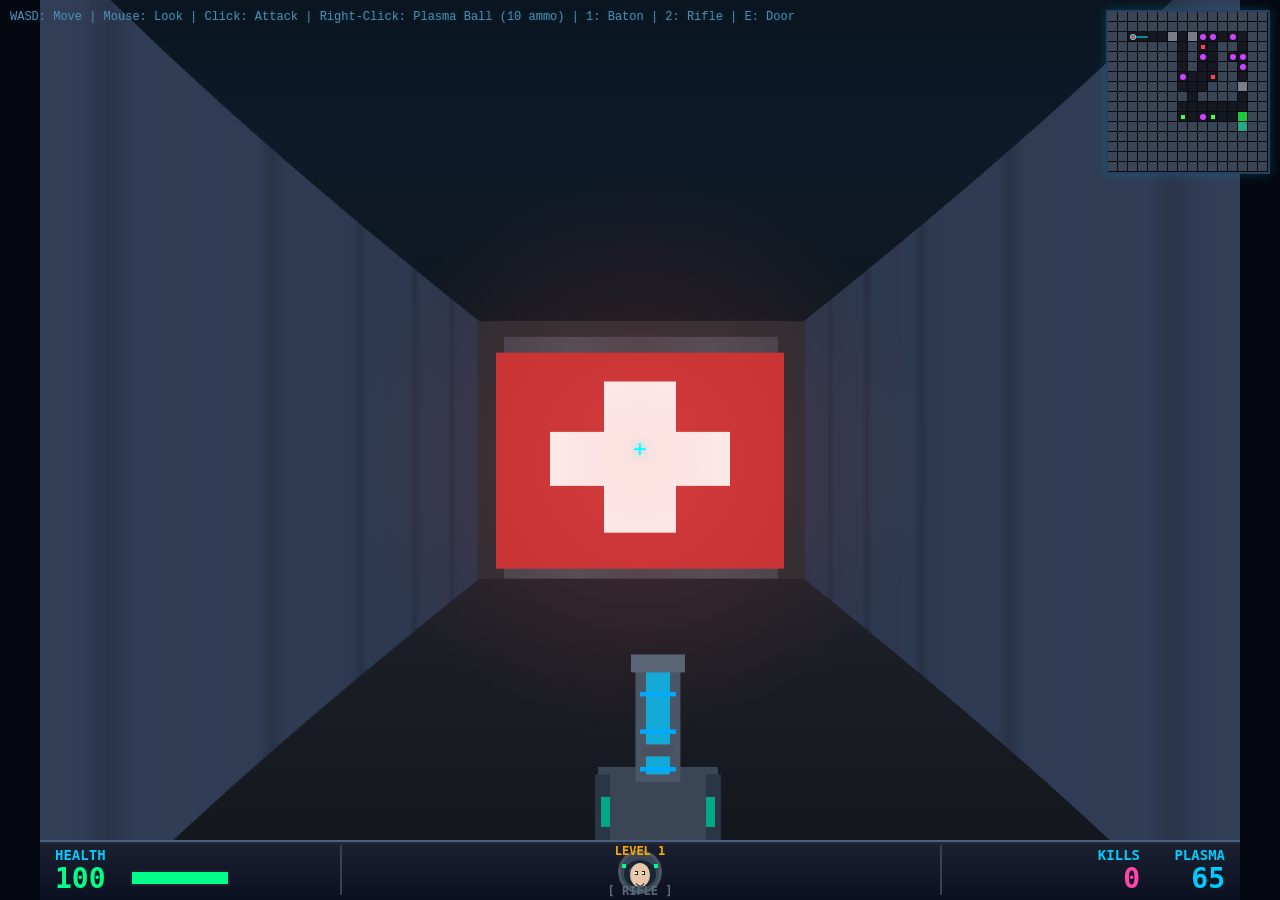
==== commit 56965455: "fun!" ====
--- a/claude-experiments/game.html
+++ b/claude-experiments/game.html
@@ -39,9 +39,10 @@
             bottom: 0;
             left: 0;
             right: 0;
-            top: 0;
             pointer-events: none;
             z-index: 100;
+            background: rgba(5, 8, 16, 0.95);
+            border-top: 2px solid #2a4060;
         }
         .touch-btn {
             position: absolute;
@@ -64,10 +65,11 @@
         }
         #joystick-zone {
             position: absolute;
-            bottom: 80px;
-            left: 20px;
-            width: 140px;
-            height: 140px;
+            bottom: 10%;
+            left: 5%;
+            width: 35%;
+            max-width: 120px;
+            aspect-ratio: 1;
             background: rgba(0, 100, 150, 0.2);
             border: 2px solid rgba(0, 200, 255, 0.3);
             border-radius: 50%;
@@ -76,8 +78,8 @@
         }
         #joystick-knob {
             position: absolute;
-            width: 60px;
-            height: 60px;
+            width: 50%;
+            height: 50%;
             background: rgba(0, 200, 255, 0.4);
             border: 2px solid rgba(0, 255, 255, 0.6);
             border-radius: 50%;
@@ -87,39 +89,43 @@
             pointer-events: none;
         }
         #btn-attack {
-            bottom: 100px;
-            right: 30px;
-            width: 80px;
-            height: 80px;
-            font-size: 14px;
+            bottom: 10%;
+            right: 5%;
+            width: 25%;
+            max-width: 80px;
+            aspect-ratio: 1;
+            font-size: 12px;
         }
         #btn-door {
-            bottom: 200px;
-            right: 30px;
-            width: 60px;
-            height: 60px;
-            font-size: 12px;
+            bottom: 10%;
+            right: calc(5% + 90px);
+            width: 18%;
+            max-width: 55px;
+            aspect-ratio: 1;
+            font-size: 10px;
         }
         #btn-weapon1 {
-            bottom: 200px;
-            right: 110px;
-            width: 50px;
-            height: 50px;
-            font-size: 11px;
+            bottom: 55%;
+            left: calc(50% - 60px);
+            width: 15%;
+            max-width: 45px;
+            aspect-ratio: 1;
+            font-size: 10px;
         }
         #btn-weapon2 {
-            bottom: 260px;
-            right: 110px;
-            width: 50px;
-            height: 50px;
-            font-size: 11px;
+            bottom: 55%;
+            left: calc(50% + 15px);
+            width: 15%;
+            max-width: 45px;
+            aspect-ratio: 1;
+            font-size: 10px;
         }
         #look-zone {
             position: absolute;
             top: 0;
-            right: 0;
-            width: 50%;
-            height: 60%;
+            left: 30%;
+            width: 40%;
+            height: 100%;
             pointer-events: auto;
             touch-action: none;
         }
@@ -130,8 +136,8 @@
             #minimap {
                 top: 5px;
                 right: 5px;
-                width: 100px;
-                height: 100px;
+                width: 80px;
+                height: 80px;
             }
         }
     </style>
@@ -169,22 +175,29 @@
 let SCALE = SCREEN_W / NUM_RAYS;
 let depthBuffer = new Array(NUM_RAYS);
 
+// Check if touch device
+const isTouchDevice = ('ontouchstart' in window) || (navigator.maxTouchPoints > 0);
+
 // Resize canvas to fit screen with 4:3 aspect ratio
 function resizeCanvas() {
     const windowWidth = window.innerWidth;
     const windowHeight = window.innerHeight;
 
-    // Calculate largest 4:3 rectangle that fits
+    // Reserve bottom quarter for controls on touch devices
+    const controlsHeight = isTouchDevice ? Math.floor(windowHeight * 0.25) : 0;
+    const availableHeight = windowHeight - controlsHeight;
+
+    // Calculate largest 4:3 rectangle that fits in available space
     const targetRatio = 4 / 3;
-    const windowRatio = windowWidth / windowHeight;
+    const availableRatio = windowWidth / availableHeight;
 
     let width, height;
-    if (windowRatio > targetRatio) {
-        // Window is wider than 4:3, constrain by height
-        height = windowHeight;
+    if (availableRatio > targetRatio) {
+        // Available area is wider than 4:3, constrain by height
+        height = availableHeight;
         width = height * targetRatio;
     } else {
-        // Window is taller than 4:3, constrain by width
+        // Available area is taller than 4:3, constrain by width
         width = windowWidth;
         height = width / targetRatio;
     }
@@ -196,10 +209,10 @@
     canvas.style.width = width + 'px';
     canvas.style.height = height + 'px';
 
-    // Center the canvas
+    // Center the canvas horizontally, position at top of available area
     canvas.style.position = 'absolute';
     canvas.style.left = ((windowWidth - width) / 2) + 'px';
-    canvas.style.top = ((windowHeight - height) / 2) + 'px';
+    canvas.style.top = ((availableHeight - height) / 2) + 'px';
 
     SCREEN_W = width;
     SCREEN_H = height;
@@ -210,6 +223,14 @@
 
     // Resize depth buffer
     depthBuffer = new Array(NUM_RAYS);
+
+    // Position touch controls in bottom quarter
+    if (isTouchDevice) {
+        const touchControls = document.getElementById('touch-controls');
+        touchControls.style.top = (windowHeight - controlsHeight) + 'px';
+        touchControls.style.height = controlsHeight + 'px';
+        touchControls.style.bottom = 'auto';
+    }
 }
 
 // Initial resize
@@ -362,11 +383,13 @@
 // Game state: 'playing', 'gameover', 'victory'
 let gameState = 'playing';
 let currentLevel = 1;
+let targetAngle = 0; // Target angle for smooth mouse look interpolation
 
 generateMap();
 
 // Player - start position set by map generator
 let player = { x: playerStart.x, y: playerStart.y, angle: 0, speed: 0.06, rotSpeed: 0.04, health: 100, ammo: 50, kills: 0 };
+targetAngle = player.angle; // Sync target angle with player
 
 // Restart the game with a fresh map (full reset)
 function restartGame() {
@@ -388,9 +411,7 @@
     healthPacks.length = 0;
     plasmaBalls.length = 0;
 
-    // Reset music state to ensure it restarts cleanly
-    stopMusic();
-    musicStarted = false;
+    // Reset victory state (music keeps playing independently)
     victoryPlayed = false;
 
     // Regenerate map, enemies, lights, ammo, health
@@ -403,6 +424,7 @@
     player.x = playerStart.x;
     player.y = playerStart.y;
     player.angle = 0;
+    targetAngle = 0; // Sync target angle with player
 
     // Reset other state
     shootCooldown = 0;
@@ -423,9 +445,6 @@
 
     // Reset game state
     gameState = 'playing';
-
-    // Start music if not already playing
-    startMusic();
 }
 
 // Light sprites - randomly generated along hallways
@@ -1171,7 +1190,7 @@
 function playVictoryMusic() {
     if (victoryPlayed) return;
     victoryPlayed = true;
-    stopMusic();
+    // Don't stop the background music - just play victory chime on top
 
     if (!audioCtx) {
         audioCtx = new (window.AudioContext || window.webkitAudioContext)();
@@ -1210,6 +1229,9 @@
 
 // Input - use e.code for reliable key detection
 const keys = {};
+let pendingMouseMovement = 0; // Accumulate mouse movement between frames
+let lastFrameTime = performance.now();
+
 window.addEventListener('keydown', e => {
     keys[e.code] = true;
     e.preventDefault();
@@ -1236,7 +1258,7 @@
 });
 document.addEventListener('mousemove', e => {
     if (document.pointerLockElement === canvas) {
-        player.angle += e.movementX * 0.002;
+        pendingMouseMovement += e.movementX; // Accumulate for smooth application in game loop
     }
 });
 document.addEventListener('mousedown', e => {
@@ -1337,7 +1359,7 @@
     for (const touch of e.changedTouches) {
         if (touch.identifier === touchState.look.id) {
             const deltaX = touch.clientX - touchState.look.lastX;
-            player.angle += deltaX * 0.008;
+            targetAngle += deltaX * 0.008;
             touchState.look.lastX = touch.clientX;
         }
     }
@@ -1802,23 +1824,27 @@
     const centerX = SCREEN_W / 2;
     const baseY = SCREEN_H;
 
+    // Scale factor based on screen height (reference: 600px)
+    const s = SCREEN_H / 600;
+
     // Check if baton is cooling down
     const isCoolingDown = shootCooldown > 0 && currentWeapon === 0;
 
     // Idle bob animation (disabled while cooling down)
-    const bobX = isCoolingDown ? 0 : Math.sin(Date.now() * 0.004) * 10;
-    const bobY = isCoolingDown ? 0 : Math.abs(Math.cos(Date.now() * 0.008)) * 6;
+    const bobX = isCoolingDown ? 0 : Math.sin(Date.now() * 0.004) * 10 * s;
+    const bobY = isCoolingDown ? 0 : Math.abs(Math.cos(Date.now() * 0.008)) * 6 * s;
 
     // Swing animation (rotates the baton)
     const swingAngle = swingAnimation > 0 ? (1 - swingAnimation / 20) * Math.PI * 0.6 - 0.3 : 0;
-    const swingOffsetX = swingAnimation > 0 ? Math.sin(swingAngle) * 100 : 0;
-    const swingOffsetY = swingAnimation > 0 ? -Math.abs(Math.cos(swingAngle)) * 50 : 0;
-
-    const batonX = centerX + bobX + 50 + swingOffsetX;
-    const batonY = baseY + bobY - 100 + swingOffsetY;
+    const swingOffsetX = swingAnimation > 0 ? Math.sin(swingAngle) * 100 * s : 0;
+    const swingOffsetY = swingAnimation > 0 ? -Math.abs(Math.cos(swingAngle)) * 50 * s : 0;
+
+    const batonX = centerX + bobX + 50 * s + swingOffsetX;
+    const batonY = baseY + bobY - 100 * s + swingOffsetY;
 
     ctx.save();
     ctx.translate(batonX, batonY);
+    ctx.scale(s, s);
     ctx.rotate(-0.4 + swingAngle); // Slight tilt + swing
 
     // Handle (metallic grip)
@@ -1891,83 +1917,88 @@
 // Render player's gun (sci-fi plasma rifle)
 function renderGun() {
     const centerX = SCREEN_W / 2;
-    const baseY = SCREEN_H;
+    const baseY = SCREEN_H + 80; // Lower position so gun doesn't cover as much view
+
+    // Scale factor based on screen height (reference: 600px)
+    const s = SCREEN_H / 600;
 
     // Gun recoil animation
-    const recoil = muzzleFlash > 0 ? muzzleFlash * 20 : 0;
-    const bobX = Math.sin(Date.now() * 0.004) * 12;
-    const bobY = Math.abs(Math.cos(Date.now() * 0.008)) * 8;
+    const recoil = muzzleFlash > 0 ? muzzleFlash * 20 * s : 0;
+    const bobX = Math.sin(Date.now() * 0.004) * 12 * s;
+    const bobY = Math.abs(Math.cos(Date.now() * 0.008)) * 8 * s;
 
     const gunX = centerX + bobX;
     const gunY = baseY + bobY - recoil;
 
     ctx.save();
+    ctx.translate(gunX, gunY);
+    ctx.scale(s, s);
 
     // Gun hand/grip (gloved hand)
     ctx.fillStyle = '#2a3040';
-    ctx.fillRect(gunX - 35, gunY - 70, 70, 80);
+    ctx.fillRect(-35, -70, 70, 80);
     ctx.fillStyle = '#1a2030';
-    ctx.fillRect(gunX - 30, gunY - 60, 60, 60);
+    ctx.fillRect(-30, -60, 60, 60);
 
     // Gun body (main frame - sleek sci-fi)
     ctx.fillStyle = '#3a4555';
-    ctx.fillRect(gunX - 40, gunY - 150, 80, 90);
+    ctx.fillRect(-40, -150, 80, 90);
 
     // Side panels
     ctx.fillStyle = '#2a3545';
-    ctx.fillRect(gunX - 42, gunY - 145, 10, 75);
-    ctx.fillRect(gunX + 32, gunY - 145, 10, 75);
+    ctx.fillRect(-42, -145, 10, 75);
+    ctx.fillRect(32, -145, 10, 75);
 
     // Gun barrel (elongated sci-fi)
     ctx.fillStyle = '#4a5565';
-    ctx.fillRect(gunX - 15, gunY - 220, 30, 80);
+    ctx.fillRect(-15, -220, 30, 80);
 
     // Barrel core (glowing)
     const glowIntensity = 0.5 + 0.3 * Math.sin(Date.now() * 0.01);
     ctx.fillStyle = `rgba(0, 200, 255, ${glowIntensity})`;
-    ctx.fillRect(gunX - 8, gunY - 215, 16, 70);
+    ctx.fillRect(-8, -215, 16, 70);
 
     // Barrel tip
     ctx.fillStyle = '#5a6575';
-    ctx.fillRect(gunX - 18, gunY - 225, 36, 12);
+    ctx.fillRect(-18, -225, 36, 12);
 
     // Energy coils on barrel
     ctx.fillStyle = '#0af';
     for (let i = 0; i < 3; i++) {
-        ctx.fillRect(gunX - 12, gunY - 200 + i * 25, 24, 3);
+        ctx.fillRect(-12, -200 + i * 25, 24, 3);
     }
 
     // Top rail
     ctx.fillStyle = '#4a5060';
-    ctx.fillRect(gunX - 10, gunY - 165, 20, 8);
+    ctx.fillRect(-10, -165, 20, 8);
 
     // Side lights
     ctx.fillStyle = muzzleFlash > 0 ? '#f80' : '#0a8';
-    ctx.fillRect(gunX - 38, gunY - 130, 6, 20);
-    ctx.fillRect(gunX + 32, gunY - 130, 6, 20);
+    ctx.fillRect(-38, -130, 6, 20);
+    ctx.fillRect(32, -130, 6, 20);
 
     // Muzzle flash (plasma burst)
     if (muzzleFlash > 0.5) {
         ctx.fillStyle = '#0ff';
         ctx.beginPath();
-        ctx.moveTo(gunX, gunY - 230);
-        ctx.lineTo(gunX - 25, gunY - 270);
-        ctx.lineTo(gunX - 6, gunY - 240);
-        ctx.lineTo(gunX, gunY - 300);
-        ctx.lineTo(gunX + 6, gunY - 240);
-        ctx.lineTo(gunX + 25, gunY - 270);
+        ctx.moveTo(0, -230);
+        ctx.lineTo(-25, -270);
+        ctx.lineTo(-6, -240);
+        ctx.lineTo(0, -300);
+        ctx.lineTo(6, -240);
+        ctx.lineTo(25, -270);
         ctx.closePath();
         ctx.fill();
 
         ctx.fillStyle = '#fff';
         ctx.beginPath();
-        ctx.arc(gunX, gunY - 230, 15, 0, Math.PI * 2);
+        ctx.arc(0, -230, 15, 0, Math.PI * 2);
         ctx.fill();
 
         // Plasma glow
         ctx.fillStyle = `rgba(0, 255, 255, ${muzzleFlash * 0.3})`;
         ctx.beginPath();
-        ctx.arc(gunX, gunY - 230, 40, 0, Math.PI * 2);
+        ctx.arc(0, -230, 40, 0, Math.PI * 2);
         ctx.fill();
     }
 
@@ -1976,7 +2007,9 @@
 
 // Render HUD at bottom of screen (Doom-style)
 function renderHUD() {
-    const hudHeight = 60;
+    // Scale factor based on screen height (reference: 600px)
+    const s = Math.min(1, SCREEN_H / 600);
+    const hudHeight = Math.floor(60 * s);
     const hudY = SCREEN_H - hudHeight;
 
     // HUD background (dark metallic panel)
@@ -1991,10 +2024,10 @@
     ctx.fillStyle = '#4a6080';
     ctx.fillRect(0, hudY, SCREEN_W, 2);
 
-    // Panel dividers
+    // Panel dividers (scaled positions)
     ctx.fillStyle = '#3a4050';
-    ctx.fillRect(200, hudY + 5, 2, hudHeight - 10);
-    ctx.fillRect(598, hudY + 5, 2, hudHeight - 10);
+    ctx.fillRect(SCREEN_W * 0.25, hudY + 5 * s, 2, hudHeight - 10 * s);
+    ctx.fillRect(SCREEN_W * 0.75, hudY + 5 * s, 2, hudHeight - 10 * s);
 
     // Update head look direction based on player turning
     const angleDiff = player.angle - lastPlayerAngle;
@@ -2012,8 +2045,8 @@
 
     // Draw space-man head (center of HUD)
     const headX = SCREEN_W / 2;
-    const headY = hudY + hudHeight / 2 + 2;
-    const headSize = 22;
+    const headY = hudY + hudHeight / 2 + 2 * s;
+    const headSize = 22 * s;
 
     ctx.save();
     ctx.translate(headX, headY);
@@ -2027,60 +2060,60 @@
     // Helmet rim
     ctx.fillStyle = '#3a4555';
     ctx.beginPath();
-    ctx.arc(0, 0, headSize - 3, 0, Math.PI * 2);
+    ctx.arc(0, 0, headSize - 3 * s, 0, Math.PI * 2);
     ctx.fill();
 
     // Visor (dark)
     ctx.fillStyle = '#1a2535';
     ctx.beginPath();
-    ctx.ellipse(0, 2, headSize - 6, headSize - 8, 0, 0, Math.PI * 2);
+    ctx.ellipse(0, 2 * s, headSize - 6 * s, headSize - 8 * s, 0, 0, Math.PI * 2);
     ctx.fill();
 
     // Visor reflection
     ctx.fillStyle = 'rgba(100, 180, 220, 0.3)';
     ctx.beginPath();
-    ctx.ellipse(-5, -2, 6, 4, -0.3, 0, Math.PI * 2);
+    ctx.ellipse(-5 * s, -2 * s, 6 * s, 4 * s, -0.3, 0, Math.PI * 2);
     ctx.fill();
 
     // Face inside visor
-    const faceOffsetX = headLookDir * 4;
+    const faceOffsetX = headLookDir * 4 * s;
     ctx.fillStyle = headDamageFlash > 0 ? '#ff8866' : '#e8c8a8';
     ctx.beginPath();
-    ctx.ellipse(faceOffsetX, 3, 10, 12, 0, 0, Math.PI * 2);
+    ctx.ellipse(faceOffsetX, 3 * s, 10 * s, 12 * s, 0, 0, Math.PI * 2);
     ctx.fill();
 
     // Eyes
-    const eyeOffsetX = headLookDir * 2;
+    const eyeOffsetX = headLookDir * 2 * s;
     ctx.fillStyle = '#222';
-    ctx.fillRect(faceOffsetX - 5 + eyeOffsetX, -1, 3, 4);
-    ctx.fillRect(faceOffsetX + 2 + eyeOffsetX, -1, 3, 4);
+    ctx.fillRect(faceOffsetX - 5 * s + eyeOffsetX, -1 * s, 3 * s, 4 * s);
+    ctx.fillRect(faceOffsetX + 2 * s + eyeOffsetX, -1 * s, 3 * s, 4 * s);
 
     // Eye whites/direction
     ctx.fillStyle = '#fff';
-    ctx.fillRect(faceOffsetX - 5 + eyeOffsetX + (headLookDir > 0 ? 1 : 0), 0, 2, 2);
-    ctx.fillRect(faceOffsetX + 2 + eyeOffsetX + (headLookDir > 0 ? 1 : 0), 0, 2, 2);
+    ctx.fillRect(faceOffsetX - 5 * s + eyeOffsetX + (headLookDir > 0 ? 1 * s : 0), 0, 2 * s, 2 * s);
+    ctx.fillRect(faceOffsetX + 2 * s + eyeOffsetX + (headLookDir > 0 ? 1 * s : 0), 0, 2 * s, 2 * s);
 
     // Mouth (changes with health)
     ctx.fillStyle = '#833';
     if (player.health > 60) {
         // Slight smile
         ctx.beginPath();
-        ctx.arc(faceOffsetX, 10, 4, 0.1 * Math.PI, 0.9 * Math.PI);
+        ctx.arc(faceOffsetX, 10 * s, 4 * s, 0.1 * Math.PI, 0.9 * Math.PI);
         ctx.stroke();
     } else if (player.health > 30) {
         // Neutral
-        ctx.fillRect(faceOffsetX - 3, 9, 6, 2);
+        ctx.fillRect(faceOffsetX - 3 * s, 9 * s, 6 * s, 2 * s);
     } else {
         // Grimace
         ctx.beginPath();
-        ctx.arc(faceOffsetX, 12, 4, 1.1 * Math.PI, 1.9 * Math.PI);
+        ctx.arc(faceOffsetX, 12 * s, 4 * s, 1.1 * Math.PI, 1.9 * Math.PI);
         ctx.stroke();
     }
 
     // Helmet lights
     ctx.fillStyle = player.health > 30 ? '#0f8' : '#f44';
-    ctx.fillRect(-headSize + 4, -8, 4, 4);
-    ctx.fillRect(headSize - 8, -8, 4, 4);
+    ctx.fillRect(-headSize + 4 * s, -8 * s, 4 * s, 4 * s);
+    ctx.fillRect(headSize - 8 * s, -8 * s, 4 * s, 4 * s);
 
     ctx.restore();
 
@@ -2089,44 +2122,44 @@
 
     // Left panel - Health
     ctx.fillStyle = '#0cf';
-    ctx.font = 'bold 14px monospace';
+    ctx.font = `bold ${Math.floor(14 * s)}px monospace`;
     ctx.textAlign = 'left';
-    ctx.fillText('HEALTH', 15, hudY + 20);
+    ctx.fillText('HEALTH', 15 * s, hudY + 20 * s);
 
     const healthColor = player.health > 60 ? '#0f8' : player.health > 30 ? '#fa0' : '#f44';
     ctx.fillStyle = healthColor;
-    ctx.font = 'bold 28px monospace';
-    ctx.fillText(Math.floor(player.health), 15, hudY + 48);
+    ctx.font = `bold ${Math.floor(28 * s)}px monospace`;
+    ctx.fillText(Math.floor(player.health), 15 * s, hudY + 48 * s);
 
     // Health bar
     ctx.fillStyle = '#1a2030';
-    ctx.fillRect(90, hudY + 30, 100, 16);
+    ctx.fillRect(90 * s, hudY + 30 * s, 100 * s, 16 * s);
     ctx.fillStyle = healthColor;
-    ctx.fillRect(92, hudY + 32, Math.max(0, (player.health / 100) * 96), 12);
+    ctx.fillRect(92 * s, hudY + 32 * s, Math.max(0, (player.health / 100) * 96 * s), 12 * s);
 
     // Right panel - Ammo & Kills
     ctx.fillStyle = '#0cf';
-    ctx.font = 'bold 14px monospace';
+    ctx.font = `bold ${Math.floor(14 * s)}px monospace`;
     ctx.textAlign = 'right';
-    ctx.fillText('PLASMA', SCREEN_W - 15, hudY + 20);
-    ctx.fillText('KILLS', SCREEN_W - 100, hudY + 20);
+    ctx.fillText('PLASMA', SCREEN_W - 15 * s, hudY + 20 * s);
+    ctx.fillText('KILLS', SCREEN_W - 100 * s, hudY + 20 * s);
 
     ctx.fillStyle = currentWeapon === 1 ? '#0cf' : '#446';
-    ctx.font = 'bold 28px monospace';
-    ctx.fillText(player.ammo, SCREEN_W - 15, hudY + 48);
+    ctx.font = `bold ${Math.floor(28 * s)}px monospace`;
+    ctx.fillText(player.ammo, SCREEN_W - 15 * s, hudY + 48 * s);
 
     ctx.fillStyle = '#f4a';
-    ctx.fillText(player.kills, SCREEN_W - 100, hudY + 48);
+    ctx.fillText(player.kills, SCREEN_W - 100 * s, hudY + 48 * s);
 
     // Level indicator
     ctx.fillStyle = '#fa0';
-    ctx.font = 'bold 12px monospace';
+    ctx.font = `bold ${Math.floor(12 * s)}px monospace`;
     ctx.textAlign = 'center';
-    ctx.fillText(`LEVEL ${currentLevel}`, SCREEN_W / 2, hudY + 15);
+    ctx.fillText(`LEVEL ${currentLevel}`, SCREEN_W / 2, hudY + 15 * s);
 
     // Weapon indicator
     ctx.fillStyle = '#5a6a7a';
-    ctx.fillText(currentWeapon === 0 ? '[ BATON ]' : '[ RIFLE ]', SCREEN_W / 2, hudY + 55);
+    ctx.fillText(currentWeapon === 0 ? '[ BATON ]' : '[ RIFLE ]', SCREEN_W / 2, hudY + 55 * s);
 }
 
 // Render light sprites
@@ -2771,6 +2804,21 @@
 
 // Handle input
 function handleInput() {
+    // Calculate delta time for frame-rate independent smoothing
+    const now = performance.now();
+    const deltaTime = Math.min((now - lastFrameTime) / 16.67, 3); // Normalize to ~60fps, cap at 3x
+    lastFrameTime = now;
+
+    // Apply accumulated mouse movement to target angle
+    if (pendingMouseMovement !== 0) {
+        targetAngle += pendingMouseMovement * 0.002;
+        pendingMouseMovement = 0;
+    }
+
+    // Smoothly interpolate current angle toward target (reduces jitter)
+    const smoothing = 0.5 * deltaTime; // Adjust for frame rate
+    player.angle += (targetAngle - player.angle) * Math.min(smoothing, 1);
+
     const cos = Math.cos(player.angle);
     const sin = Math.sin(player.angle);
 
@@ -2782,8 +2830,8 @@
     if (keys['KeyS']) { newX -= cos * player.speed; newY -= sin * player.speed; }
     if (keys['KeyA']) { newX += sin * player.speed; newY -= cos * player.speed; }
     if (keys['KeyD']) { newX -= sin * player.speed; newY += cos * player.speed; }
-    if (keys['ArrowLeft']) player.angle -= player.rotSpeed;
-    if (keys['ArrowRight']) player.angle += player.rotSpeed;
+    if (keys['ArrowLeft']) targetAngle -= player.rotSpeed;
+    if (keys['ArrowRight']) targetAngle += player.rotSpeed;
 
     // Touch joystick input (forward/back is -dy, strafe is dx)
     if (touchState.joystick.active) {
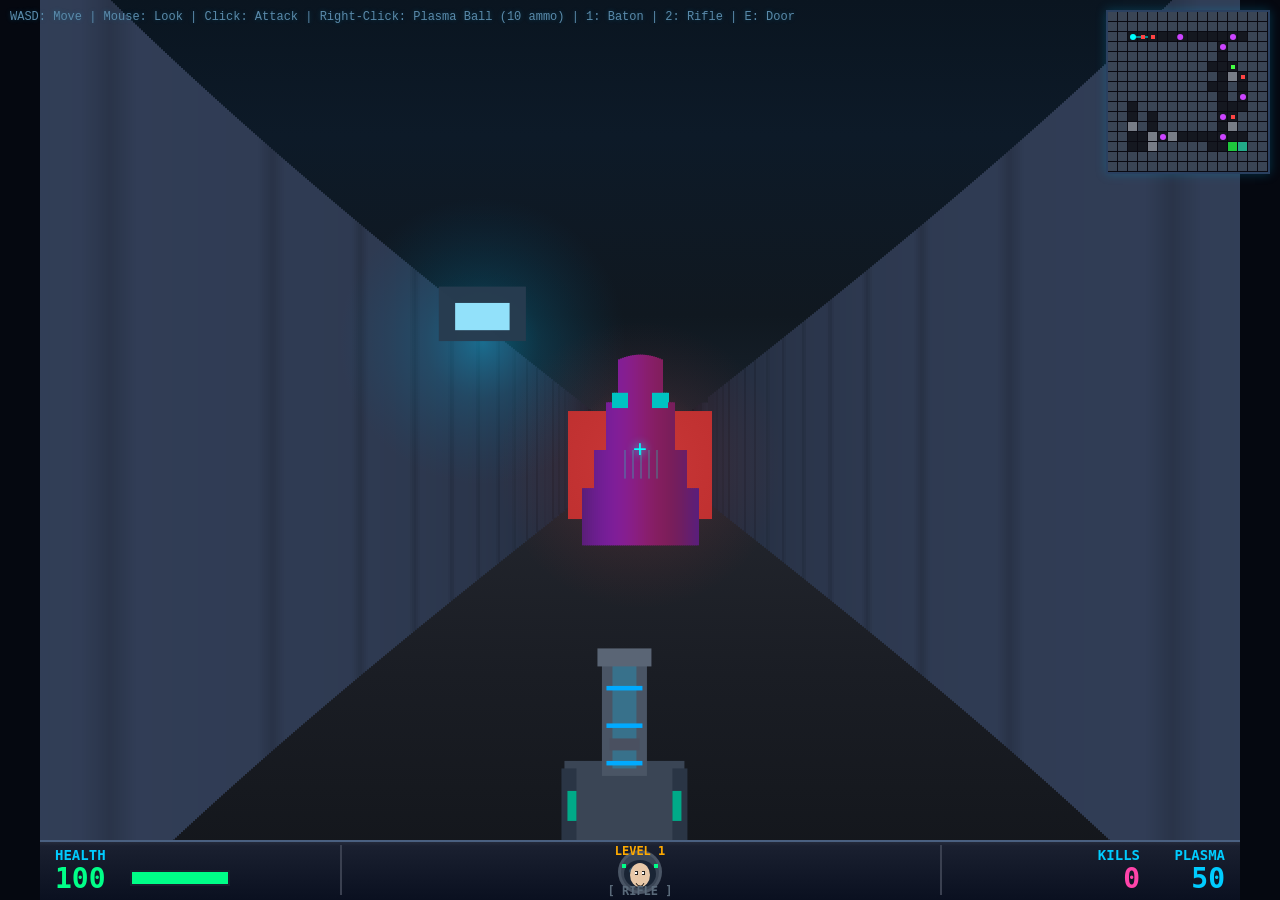
==== commit 3293948f: "fix" ====
--- a/claude-experiments/game.html
+++ b/claude-experiments/game.html
@@ -2479,6 +2479,7 @@
 
 // Fire plasma ball (secondary fire - right click)
 function firePlasmaBall() {
+    if (currentWeapon !== 1) return; // Only works with plasma gun equipped
     if (plasmaballCooldown > 0) return;
     if (player.ammo < 10) return;
 
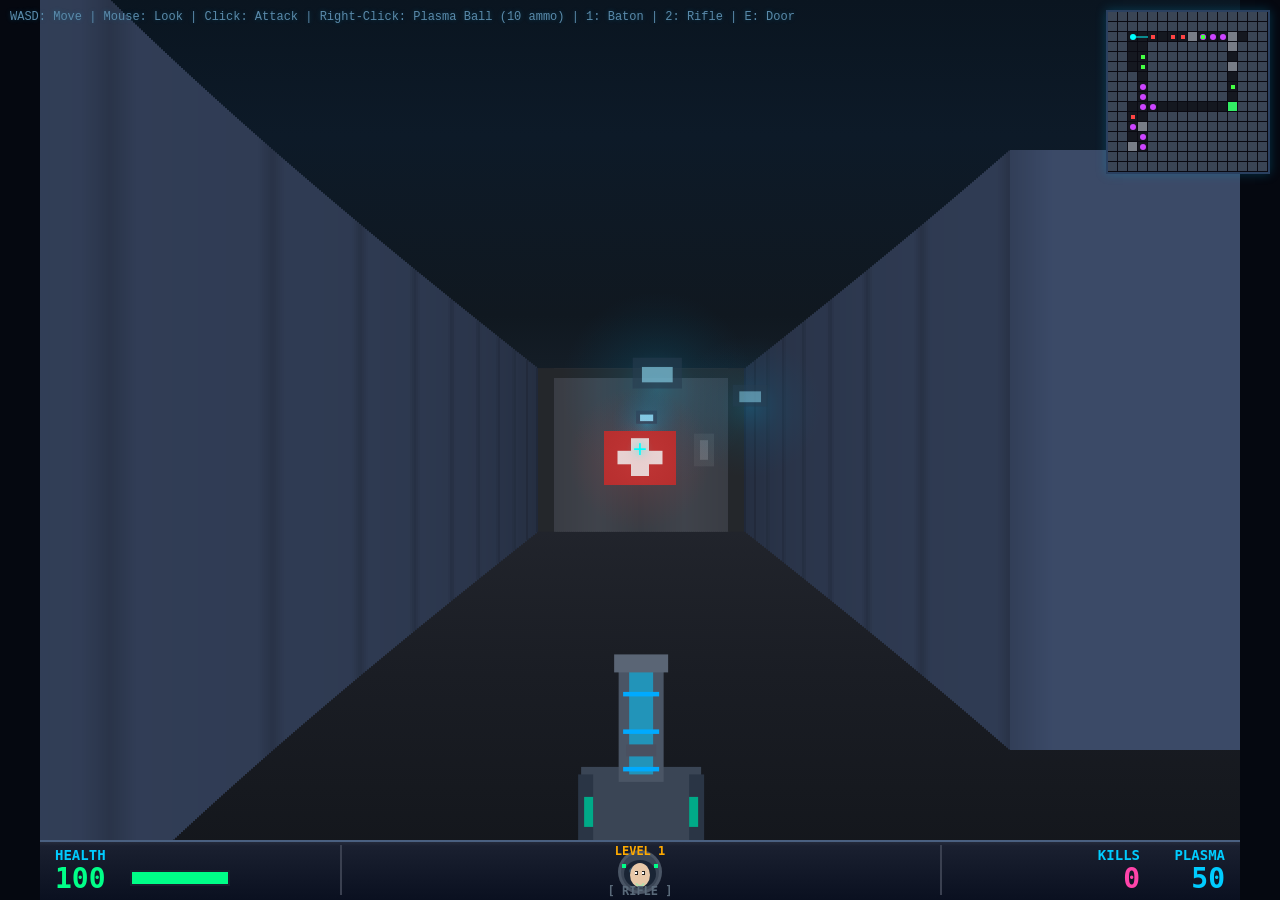
==== commit 2fcc1ee3: "wee" ====
--- a/claude-experiments/game.html
+++ b/claude-experiments/game.html
@@ -319,23 +319,10 @@
         }
     }
 
-    // Place elevator door and interior
+    // Place elevator interior (no door - just walk in to win)
     ELEVATOR.x = elevatorTile.x;
     ELEVATOR.y = elevatorTile.y;
     MAP[elevatorTile.y][elevatorTile.x] = 4; // Elevator interior
-
-    // Find adjacent wall to place elevator door
-    for (const dir of directions) {
-        const doorX = elevatorTile.x + dir.dx;
-        const doorY = elevatorTile.y + dir.dy;
-        if (doorX >= 0 && doorX < MAP_W && doorY >= 0 && doorY < MAP_H) {
-            if (MAP[doorY][doorX] === 0) {
-                MAP[doorY][doorX] = 3; // Elevator door
-                doors.push({ x: doorX, y: doorY, state: 0, opening: false, type: 'elevator' });
-                break;
-            }
-        }
-    }
 
     // Add some doors along the hallway (at random positions)
     const numDoors = 3 + Math.floor(Math.random() * 4);
@@ -375,7 +362,8 @@
             alive: true,
             dying: false,
             deathTimer: 0,
-            seen: false
+            seen: false,
+            damageFlash: 0
         });
     }
 }
@@ -383,13 +371,16 @@
 // Game state: 'playing', 'gameover', 'victory'
 let gameState = 'playing';
 let currentLevel = 1;
-let targetAngle = 0; // Target angle for smooth mouse look interpolation
+
+// Frame rate limiting
+const TARGET_FPS = 120;
+const FRAME_TIME = 1000 / TARGET_FPS;
+let lastFrameTime = 0;
 
 generateMap();
 
 // Player - start position set by map generator
 let player = { x: playerStart.x, y: playerStart.y, angle: 0, speed: 0.06, rotSpeed: 0.04, health: 100, ammo: 50, kills: 0 };
-targetAngle = player.angle; // Sync target angle with player
 
 // Restart the game with a fresh map (full reset)
 function restartGame() {
@@ -424,7 +415,7 @@
     player.x = playerStart.x;
     player.y = playerStart.y;
     player.angle = 0;
-    targetAngle = 0; // Sync target angle with player
+    rawMouseAngle = 0;
 
     // Reset other state
     shootCooldown = 0;
@@ -1061,6 +1052,28 @@
     noise.stop(now + 0.08);
 }
 
+function playEmptyClickSound() {
+    const ctx = ensureAudioCtx();
+    const now = ctx.currentTime;
+
+    // Short dry click
+    const osc = ctx.createOscillator();
+    const gain = ctx.createGain();
+
+    osc.type = 'square';
+    osc.frequency.setValueAtTime(120, now);
+    osc.frequency.exponentialRampToValueAtTime(60, now + 0.05);
+
+    gain.gain.setValueAtTime(0.25, now);
+    gain.gain.exponentialRampToValueAtTime(0.01, now + 0.05);
+
+    osc.connect(gain);
+    gain.connect(ctx.destination);
+
+    osc.start(now);
+    osc.stop(now + 0.05);
+}
+
 function playPlasmaBallSound() {
     const ctx = ensureAudioCtx();
     const now = ctx.currentTime;
@@ -1229,8 +1242,8 @@
 
 // Input - use e.code for reliable key detection
 const keys = {};
-let pendingMouseMovement = 0; // Accumulate mouse movement between frames
-let lastFrameTime = performance.now();
+let rawMouseAngle = 0; // Accumulate raw mouse movement at full resolution
+const MOUSE_SENSITIVITY = 0.01;
 
 window.addEventListener('keydown', e => {
     keys[e.code] = true;
@@ -1253,12 +1266,18 @@
     }
     startMusic(); // Start music on first click
     if (document.pointerLockElement !== canvas) {
-        canvas.requestPointerLock();
+        // Request pointer lock with unadjusted movement for raw mouse input (if supported)
+        canvas.requestPointerLock({ unadjustedMovement: true }).catch(() => {
+            // Fall back to standard pointer lock if unadjusted not supported
+            canvas.requestPointerLock();
+        });
     }
 });
 document.addEventListener('mousemove', e => {
     if (document.pointerLockElement === canvas) {
-        pendingMouseMovement += e.movementX; // Accumulate for smooth application in game loop
+        // Accumulate raw mouse pixels at full resolution, then scale
+        rawMouseAngle += e.movementX;
+        player.angle = rawMouseAngle * MOUSE_SENSITIVITY;
     }
 });
 document.addEventListener('mousedown', e => {
@@ -1359,7 +1378,8 @@
     for (const touch of e.changedTouches) {
         if (touch.identifier === touchState.look.id) {
             const deltaX = touch.clientX - touchState.look.lastX;
-            targetAngle += deltaX * 0.008;
+            rawMouseAngle += deltaX * (0.008 / MOUSE_SENSITIVITY);
+            player.angle = rawMouseAngle * MOUSE_SENSITIVITY;
             touchState.look.lastX = touch.clientX;
         }
     }
@@ -1567,15 +1587,7 @@
                 return { dist: dist || MAX_DEPTH, side, tile: 3, doorState: door.state, wallX };
             }
         }
-        if (tile === 4) { // Elevator interior wall
-            if (side === 0) dist = sideDistX - deltaDistX;
-            else dist = sideDistY - deltaDistY;
-            let wallX;
-            if (side === 0) wallX = player.y + dist * sin;
-            else wallX = player.x + dist * cos;
-            wallX -= Math.floor(wallX);
-            return { dist: dist || MAX_DEPTH, side, tile: 4, wallX };
-        }
+        // Tile 4 (exit portal) is not a wall - rays pass through
     }
 
     return { dist: MAX_DEPTH, side, tile: 0, wallX: 0 };
@@ -1735,22 +1747,6 @@
                     ctx.fillRect(i * SCALE, handleTop + handleHeight * 0.15, SCALE + 1, handleHeight * 0.7);
                 }
             }
-        } else if (tile === 4) {
-            // Elevator interior (bright white/green - safe zone)
-            const baseColor = side === 0 ? 200 : 170;
-
-            // Use wallX for perspective-correct panel lines (soft)
-            const panelPos = (wallX * 4) % 1;
-            const edgeDist = Math.min(panelPos, 1 - panelPos);
-            const edgeFade = Math.min(1, edgeDist * 10); // Soft edge
-            const panelShade = 0.9 + edgeFade * 0.1;
-
-            r = Math.floor(baseColor * shade * 0.7 * panelShade);
-            g = Math.floor(baseColor * shade * 1.0 * panelShade);
-            b = Math.floor(baseColor * shade * 0.8 * panelShade);
-
-            ctx.fillStyle = `rgb(${r},${g},${b})`;
-            ctx.fillRect(i * SCALE, wallTop, SCALE + 1, wallHeight);
         } else {
             // Spaceship wall (metallic blue-gray panels)
             const baseColor = side === 0 ? 160 : 130;
@@ -1777,6 +1773,9 @@
 
     // Render light sprites
     renderLights();
+
+    // Render victory portal
+    renderVictoryPortal();
 
     // Render ammo boxes
     renderAmmoBoxes();
@@ -2212,6 +2211,97 @@
     }
 }
 
+// Render victory portal sprite at exit location
+function renderVictoryPortal() {
+    const portalX = ELEVATOR.x + 0.5;
+    const portalY = ELEVATOR.y + 0.5;
+
+    const dx = portalX - player.x;
+    const dy = portalY - player.y;
+    const dist = Math.sqrt(dx * dx + dy * dy);
+    let angle = Math.atan2(dy, dx) - player.angle;
+
+    // Normalize angle
+    while (angle > Math.PI) angle -= 2 * Math.PI;
+    while (angle < -Math.PI) angle += 2 * Math.PI;
+
+    // Skip if behind player or too far to side
+    if (Math.abs(angle) > HALF_FOV + 0.3) return;
+
+    const screenX = (0.5 + angle / FOV) * SCREEN_W;
+    const spriteHeight = Math.min(SCREEN_H * 1.5, SCREEN_H / dist);
+    const spriteWidth = spriteHeight * 0.8;
+    const spriteTop = (SCREEN_H - spriteHeight) / 2;
+
+    // Check if behind wall (use center column)
+    const col = Math.floor(screenX / SCALE);
+    if (col >= 0 && col < NUM_RAYS && depthBuffer[col] < dist) return;
+
+    // Animated pulse
+    const time = Date.now() * 0.003;
+    const pulse = 0.7 + 0.3 * Math.sin(time);
+    const rotationPhase = time * 0.5;
+
+    // Outer glow (large, soft)
+    const glowSize = spriteHeight * 1.2;
+    const outerGlow = ctx.createRadialGradient(screenX, SCREEN_H / 2, 0, screenX, SCREEN_H / 2, glowSize);
+    outerGlow.addColorStop(0, `rgba(100, 255, 150, ${0.4 * pulse})`);
+    outerGlow.addColorStop(0.3, `rgba(50, 255, 100, ${0.25 * pulse})`);
+    outerGlow.addColorStop(0.6, `rgba(0, 200, 100, ${0.1 * pulse})`);
+    outerGlow.addColorStop(1, 'rgba(0, 150, 50, 0)');
+    ctx.fillStyle = outerGlow;
+    ctx.beginPath();
+    ctx.arc(screenX, SCREEN_H / 2, glowSize, 0, Math.PI * 2);
+    ctx.fill();
+
+    // Inner portal (bright core)
+    const innerSize = spriteHeight * 0.5;
+    const innerGlow = ctx.createRadialGradient(screenX, SCREEN_H / 2, 0, screenX, SCREEN_H / 2, innerSize);
+    innerGlow.addColorStop(0, `rgba(255, 255, 255, ${0.9 * pulse})`);
+    innerGlow.addColorStop(0.3, `rgba(150, 255, 200, ${0.7 * pulse})`);
+    innerGlow.addColorStop(0.7, `rgba(50, 255, 150, ${0.4 * pulse})`);
+    innerGlow.addColorStop(1, 'rgba(0, 200, 100, 0)');
+    ctx.fillStyle = innerGlow;
+    ctx.beginPath();
+    ctx.arc(screenX, SCREEN_H / 2, innerSize, 0, Math.PI * 2);
+    ctx.fill();
+
+    // Rotating energy rings
+    ctx.strokeStyle = `rgba(100, 255, 180, ${0.6 * pulse})`;
+    ctx.lineWidth = 2;
+    for (let i = 0; i < 3; i++) {
+        const ringPhase = rotationPhase + (i * Math.PI * 2 / 3);
+        const ringSize = spriteHeight * (0.3 + i * 0.15);
+        const squeeze = 0.3 + 0.2 * Math.sin(ringPhase);
+
+        ctx.beginPath();
+        ctx.ellipse(screenX, SCREEN_H / 2, ringSize, ringSize * squeeze, ringPhase, 0, Math.PI * 2);
+        ctx.stroke();
+    }
+
+    // Sparkles
+    ctx.fillStyle = `rgba(255, 255, 255, ${pulse})`;
+    for (let i = 0; i < 6; i++) {
+        const sparkAngle = rotationPhase * 2 + (i * Math.PI / 3);
+        const sparkDist = spriteHeight * (0.25 + 0.1 * Math.sin(time * 2 + i));
+        const sparkX = screenX + Math.cos(sparkAngle) * sparkDist;
+        const sparkY = SCREEN_H / 2 + Math.sin(sparkAngle) * sparkDist * 0.5;
+        const sparkSize = 3 + 2 * Math.sin(time * 3 + i);
+
+        ctx.beginPath();
+        ctx.arc(sparkX, sparkY, sparkSize, 0, Math.PI * 2);
+        ctx.fill();
+    }
+
+    // "EXIT" text above portal
+    const textY = spriteTop + spriteHeight * 0.1;
+    const fontSize = Math.max(12, Math.floor(spriteHeight * 0.12));
+    ctx.font = `bold ${fontSize}px monospace`;
+    ctx.textAlign = 'center';
+    ctx.fillStyle = `rgba(150, 255, 200, ${0.8 + 0.2 * Math.sin(time * 2)})`;
+    ctx.fillText('EXIT', screenX, textY);
+}
+
 // Render ammo box sprites
 function renderAmmoBoxes() {
     const boxData = ammoBoxes.filter(b => !b.collected).map(box => {
@@ -2481,7 +2571,11 @@
 function firePlasmaBall() {
     if (currentWeapon !== 1) return; // Only works with plasma gun equipped
     if (plasmaballCooldown > 0) return;
-    if (player.ammo < 10) return;
+    if (player.ammo < 10) {
+        playEmptyClickSound();
+        plasmaballCooldown = 15; // Brief cooldown to prevent click spam
+        return;
+    }
 
     player.ammo -= 10;
     plasmaballCooldown = 60; // 1 second cooldown
@@ -2594,7 +2688,11 @@
         }
     } else {
         // Gun (ranged) - uses ammo
-        if (player.ammo <= 0) return;
+        if (player.ammo <= 0) {
+            playEmptyClickSound();
+            shootCooldown = 15; // Brief cooldown to prevent click spam
+            return;
+        }
 
         player.ammo--;
         shootCooldown = 15;
@@ -2751,8 +2849,10 @@
                 const b = Math.floor(60 * (1 - openness) + 20 * openness);
                 minimapCtx.fillStyle = `rgb(${r},${g},${b})`;
             } else if (tile === 4) {
-                // Elevator interior: bright green
-                minimapCtx.fillStyle = '#2a8';
+                // Exit portal: pulsing bright green
+                const pulse = 0.7 + 0.3 * Math.sin(Date.now() * 0.005);
+                const g = Math.floor(200 + 55 * pulse);
+                minimapCtx.fillStyle = `rgb(50, ${g}, 100)`;
             } else {
                 // Floor - dark blue
                 minimapCtx.fillStyle = '#151820';
@@ -2805,20 +2905,7 @@
 
 // Handle input
 function handleInput() {
-    // Calculate delta time for frame-rate independent smoothing
-    const now = performance.now();
-    const deltaTime = Math.min((now - lastFrameTime) / 16.67, 3); // Normalize to ~60fps, cap at 3x
-    lastFrameTime = now;
-
-    // Apply accumulated mouse movement to target angle
-    if (pendingMouseMovement !== 0) {
-        targetAngle += pendingMouseMovement * 0.002;
-        pendingMouseMovement = 0;
-    }
-
-    // Smoothly interpolate current angle toward target (reduces jitter)
-    const smoothing = 0.5 * deltaTime; // Adjust for frame rate
-    player.angle += (targetAngle - player.angle) * Math.min(smoothing, 1);
+    // Mouse movement is applied directly in the mousemove event handler
 
     const cos = Math.cos(player.angle);
     const sin = Math.sin(player.angle);
@@ -2831,8 +2918,9 @@
     if (keys['KeyS']) { newX -= cos * player.speed; newY -= sin * player.speed; }
     if (keys['KeyA']) { newX += sin * player.speed; newY -= cos * player.speed; }
     if (keys['KeyD']) { newX -= sin * player.speed; newY += cos * player.speed; }
-    if (keys['ArrowLeft']) targetAngle -= player.rotSpeed;
-    if (keys['ArrowRight']) targetAngle += player.rotSpeed;
+    if (keys['ArrowLeft']) rawMouseAngle -= player.rotSpeed / MOUSE_SENSITIVITY;
+    if (keys['ArrowRight']) rawMouseAngle += player.rotSpeed / MOUSE_SENSITIVITY;
+    player.angle = rawMouseAngle * MOUSE_SENSITIVITY;
 
     // Touch joystick input (forward/back is -dy, strafe is dx)
     if (touchState.joystick.active) {
@@ -2857,7 +2945,15 @@
 }
 
 // Game loop
-function gameLoop() {
+function gameLoop(currentTime) {
+    // Frame rate limiting
+    const elapsed = currentTime - lastFrameTime;
+    if (elapsed < FRAME_TIME) {
+        requestAnimationFrame(gameLoop);
+        return;
+    }
+    lastFrameTime = currentTime - (elapsed % FRAME_TIME); // Adjust for drift
+
     // Handle game over state
     if (player.health <= 0) {
         gameState = 'gameover';
@@ -2891,15 +2987,14 @@
         ctx.fillStyle = '#0ff';
         ctx.font = '48px monospace';
         ctx.textAlign = 'center';
-        ctx.fillText(`LEVEL ${currentLevel} COMPLETE!`, SCREEN_W / 2, SCREEN_H / 2 - 40);
+        ctx.fillText(`LEVEL ${currentLevel} COMPLETE!`, SCREEN_W / 2, SCREEN_H / 2 - 20);
         ctx.fillStyle = '#0f0';
         ctx.font = '24px monospace';
-        ctx.fillText('You reached the elevator!', SCREEN_W / 2, SCREEN_H / 2);
-        ctx.fillText(`Kills: ${player.kills}`, SCREEN_W / 2, SCREEN_H / 2 + 35);
+        ctx.fillText(`Kills: ${player.kills}`, SCREEN_W / 2, SCREEN_H / 2 + 25);
         ctx.fillStyle = '#fa0';
-        ctx.fillText(`Health: ${Math.floor(player.health)} | Ammo: ${player.ammo}`, SCREEN_W / 2, SCREEN_H / 2 + 70);
+        ctx.fillText(`Health: ${Math.floor(player.health)} | Ammo: ${player.ammo}`, SCREEN_W / 2, SCREEN_H / 2 + 60);
         ctx.fillStyle = '#888';
-        ctx.fillText('Press SPACE or click for next level', SCREEN_W / 2, SCREEN_H / 2 + 110);
+        ctx.fillText('Press SPACE or click for next level', SCREEN_W / 2, SCREEN_H / 2 + 100);
         requestAnimationFrame(gameLoop);
         return;
     }
@@ -2928,7 +3023,7 @@
     requestAnimationFrame(gameLoop);
 }
 
-gameLoop();
+requestAnimationFrame(gameLoop);
     </script>
 </body>
 </html>
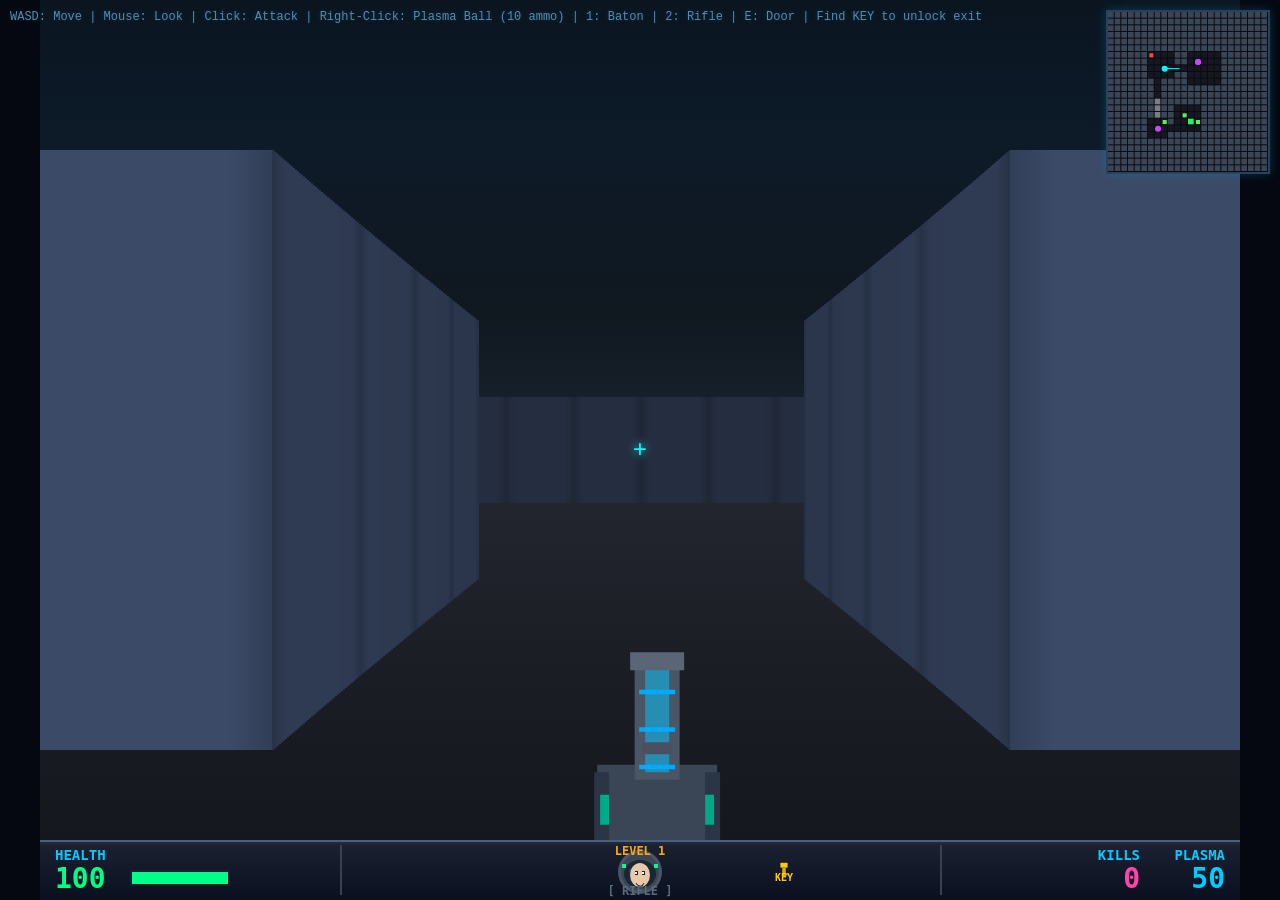
==== commit f3b610a1: "tweaks" ====
--- a/claude-experiments/game.html
+++ b/claude-experiments/game.html
@@ -63,10 +63,9 @@
         .touch-btn:active {
             background: rgba(0, 200, 255, 0.5);
         }
-        #joystick-zone {
+        .joystick-zone {
             position: absolute;
             bottom: 10%;
-            left: 5%;
             width: 35%;
             max-width: 120px;
             aspect-ratio: 1;
@@ -76,7 +75,13 @@
             pointer-events: auto;
             touch-action: none;
         }
-        #joystick-knob {
+        #joystick-move {
+            left: 5%;
+        }
+        #joystick-look {
+            right: 5%;
+        }
+        .joystick-knob {
             position: absolute;
             width: 50%;
             height: 50%;
@@ -88,46 +93,15 @@
             transform: translate(-50%, -50%);
             pointer-events: none;
         }
-        #btn-attack {
-            bottom: 10%;
-            right: 5%;
-            width: 25%;
-            max-width: 80px;
-            aspect-ratio: 1;
-            font-size: 12px;
-        }
-        #btn-door {
-            bottom: 10%;
-            right: calc(5% + 90px);
+        #btn-weapon {
+            position: absolute;
+            bottom: 25%;
+            left: 50%;
+            transform: translateX(-50%);
             width: 18%;
-            max-width: 55px;
+            max-width: 60px;
             aspect-ratio: 1;
             font-size: 10px;
-        }
-        #btn-weapon1 {
-            bottom: 55%;
-            left: calc(50% - 60px);
-            width: 15%;
-            max-width: 45px;
-            aspect-ratio: 1;
-            font-size: 10px;
-        }
-        #btn-weapon2 {
-            bottom: 55%;
-            left: calc(50% + 15px);
-            width: 15%;
-            max-width: 45px;
-            aspect-ratio: 1;
-            font-size: 10px;
-        }
-        #look-zone {
-            position: absolute;
-            top: 0;
-            left: 30%;
-            width: 40%;
-            height: 100%;
-            pointer-events: auto;
-            touch-action: none;
         }
         @media (pointer: coarse), (max-width: 1024px) {
             #touch-controls { display: block; }
@@ -146,18 +120,17 @@
     <canvas id="game"></canvas>
     <canvas id="minimap" width="160" height="160"></canvas>
     <div id="ui" style="display:none;"><span id="health">Health: 100</span> | <span id="ammo">Ammo: 50</span> | <span id="kills">Kills: 0</span> | <span id="weapon">Weapon: Gun</span></div>
-    <div id="instructions">WASD: Move | Mouse: Look | Click: Attack | Right-Click: Plasma Ball (10 ammo) | 1: Baton | 2: Rifle | E: Door</div>
+    <div id="instructions">WASD: Move | Mouse: Look | Click: Attack | Right-Click: Plasma Ball (10 ammo) | 1: Baton | 2: Rifle | E: Door | Find KEY to unlock exit</div>
     <div id="crosshair" style="position:absolute;top:50%;left:50%;transform:translate(-50%,-50%);color:#0ff;font-size:24px;pointer-events:none;text-shadow:0 0 10px #0ff;">+</div>
     <!-- Touch controls for mobile -->
     <div id="touch-controls">
-        <div id="look-zone"></div>
-        <div id="joystick-zone">
-            <div id="joystick-knob"></div>
+        <div id="joystick-move" class="joystick-zone">
+            <div id="move-knob" class="joystick-knob"></div>
         </div>
-        <div id="btn-attack" class="touch-btn">FIRE</div>
-        <div id="btn-door" class="touch-btn">DOOR</div>
-        <div id="btn-weapon1" class="touch-btn">1</div>
-        <div id="btn-weapon2" class="touch-btn">2</div>
+        <div id="btn-weapon" class="touch-btn">WPN</div>
+        <div id="joystick-look" class="joystick-zone">
+            <div id="look-knob" class="joystick-knob"></div>
+        </div>
     </div>
     <script>
 const canvas = document.getElementById('game');
@@ -239,16 +212,124 @@
 // Resize on window change
 window.addEventListener('resize', resizeCanvas);
 
-// Map: 1 = wall, 0 = empty, 2 = door, 3 = elevator door, 4 = elevator interior
-const MAP_W = 16;
-const MAP_H = 16;
+// Map: 1 = wall, 0 = empty, 2 = door, 3 = locked door, 4 = exit portal
+const MAP_W = 24;
+const MAP_H = 24;
 const MAP = [];
 const ELEVATOR = { x: 0, y: 0 };
 const doors = [];
 let playerStart = { x: 1.5, y: 1.5 };
 let enemies = [];
-
-// Generate random map with contiguous hallway
+let roomCenters = []; // Track room centers for light placement
+
+// Key system
+let levelKey = { x: 0, y: 0, collected: false };
+let hasKey = false;
+
+// Room templates (sized for 24x24 map)
+const ROOM_TEMPLATES = {
+    // Large room (5x5) - good for arenas
+    large: {
+        width: 5,
+        height: 5,
+        lightsInCorners: true,
+        enemySpots: 2
+    },
+    // Medium room (4x4)
+    medium: {
+        width: 4,
+        height: 4,
+        lightsInCorners: false,
+        enemySpots: 1
+    },
+    // Small room (3x3)
+    small: {
+        width: 3,
+        height: 3,
+        lightsInCorners: false,
+        enemySpots: 1
+    }
+};
+
+// Carve a rectangular room into the map
+function carveRoom(x, y, width, height) {
+    const tiles = [];
+    for (let dy = 0; dy < height; dy++) {
+        for (let dx = 0; dx < width; dx++) {
+            const tx = x + dx;
+            const ty = y + dy;
+            if (tx > 0 && tx < MAP_W - 1 && ty > 0 && ty < MAP_H - 1) {
+                MAP[ty][tx] = 0;
+                tiles.push({ x: tx, y: ty });
+            }
+        }
+    }
+    return tiles;
+}
+
+// Carve a narrow corridor between two points (1 tile wide)
+function carveCorridor(x1, y1, x2, y2) {
+    const tiles = [];
+    let x = x1, y = y1;
+
+    // Randomly decide to go horizontal or vertical first
+    const horizontalFirst = Math.random() < 0.5;
+
+    if (horizontalFirst) {
+        // Horizontal then vertical
+        while (x !== x2) {
+            x += x < x2 ? 1 : -1;
+            if (x > 0 && x < MAP_W - 1 && y > 0 && y < MAP_H - 1) {
+                if (MAP[y][x] === 1) tiles.push({ x, y });
+                MAP[y][x] = 0;
+            }
+        }
+        while (y !== y2) {
+            y += y < y2 ? 1 : -1;
+            if (x > 0 && x < MAP_W - 1 && y > 0 && y < MAP_H - 1) {
+                if (MAP[y][x] === 1) tiles.push({ x, y });
+                MAP[y][x] = 0;
+            }
+        }
+    } else {
+        // Vertical then horizontal
+        while (y !== y2) {
+            y += y < y2 ? 1 : -1;
+            if (x > 0 && x < MAP_W - 1 && y > 0 && y < MAP_H - 1) {
+                if (MAP[y][x] === 1) tiles.push({ x, y });
+                MAP[y][x] = 0;
+            }
+        }
+        while (x !== x2) {
+            x += x < x2 ? 1 : -1;
+            if (x > 0 && x < MAP_W - 1 && y > 0 && y < MAP_H - 1) {
+                if (MAP[y][x] === 1) tiles.push({ x, y });
+                MAP[y][x] = 0;
+            }
+        }
+    }
+    return tiles;
+}
+
+// Check if a room can be placed without overlapping existing rooms (with margin)
+function canPlaceRoom(x, y, width, height, margin = 2) {
+    for (let dy = -margin; dy < height + margin; dy++) {
+        for (let dx = -margin; dx < width + margin; dx++) {
+            const tx = x + dx;
+            const ty = y + dy;
+            if (tx <= 0 || tx >= MAP_W - 1 || ty <= 0 || ty >= MAP_H - 1) {
+                return false;
+            }
+            if (dx >= 0 && dx < width && dy >= 0 && dy < height) {
+                // Inside room - must be wall
+                if (MAP[ty][tx] !== 1) return false;
+            }
+        }
+    }
+    return true;
+}
+
+// Generate random map with rooms and corridors
 function generateMap() {
     // Fill with walls
     for (let y = 0; y < MAP_H; y++) {
@@ -258,79 +339,134 @@
         }
     }
 
-    // Track hallway tiles for later use
-    const hallwayTiles = [];
-
-    // Start position (near top-left corner)
-    let cx = 2;
-    let cy = 2;
-    MAP[cy][cx] = 0;
-    hallwayTiles.push({ x: cx, y: cy });
-
-    // Random walk to create winding hallway
-    const directions = [
-        { dx: 1, dy: 0 },  // right
-        { dx: -1, dy: 0 }, // left
-        { dx: 0, dy: 1 },  // down
-        { dx: 0, dy: -1 }  // up
-    ];
-
-    let currentDir = 0; // Start going right
-    const minHallwayLength = 40 + Math.floor(Math.random() * 20);
-
-    while (hallwayTiles.length < minHallwayLength) {
-        // Occasionally change direction (prefer continuing straight)
-        if (Math.random() < 0.3) {
-            // Turn left or right relative to current direction
-            if (Math.random() < 0.5) {
-                currentDir = (currentDir + 1) % 4;
-            } else {
-                currentDir = (currentDir + 3) % 4;
-            }
-        }
-
-        const dir = directions[currentDir];
-        const nx = cx + dir.dx;
-        const ny = cy + dir.dy;
-
-        // Check bounds (stay away from edges)
-        if (nx >= 2 && nx < MAP_W - 2 && ny >= 2 && ny < MAP_H - 2) {
-            // Carve the hallway
-            if (MAP[ny][nx] === 1) {
-                MAP[ny][nx] = 0;
-                hallwayTiles.push({ x: nx, y: ny });
-            }
-            cx = nx;
-            cy = ny;
-        } else {
-            // Hit boundary, change direction
-            currentDir = (currentDir + 1) % 4;
-        }
-    }
-
-    // Find the tile furthest from start for elevator
-    let maxDist = 0;
-    let elevatorTile = hallwayTiles[hallwayTiles.length - 1];
-    for (const tile of hallwayTiles) {
-        const dist = Math.abs(tile.x - 2) + Math.abs(tile.y - 2);
-        if (dist > maxDist) {
-            maxDist = dist;
-            elevatorTile = tile;
-        }
-    }
-
-    // Place elevator interior (no door - just walk in to win)
-    ELEVATOR.x = elevatorTile.x;
-    ELEVATOR.y = elevatorTile.y;
-    MAP[elevatorTile.y][elevatorTile.x] = 4; // Elevator interior
-
-    // Add some doors along the hallway (at random positions)
-    const numDoors = 3 + Math.floor(Math.random() * 4);
-    const doorCandidates = hallwayTiles.filter(tile => {
-        // Don't place doors near start, elevator, or map edges
-        const distFromStart = Math.abs(tile.x - 2) + Math.abs(tile.y - 2);
-        const distFromElevator = Math.abs(tile.x - elevatorTile.x) + Math.abs(tile.y - elevatorTile.y);
-        return distFromStart > 3 && distFromElevator > 2 && MAP[tile.y][tile.x] === 0;
+    roomCenters = [];
+    const allTiles = [];
+
+    // Place rooms
+    const numRooms = 4 + Math.floor(Math.random() * 3); // 4-6 rooms for 24x24 map
+    const rooms = [];
+
+    for (let i = 0; i < numRooms; i++) {
+        // Pick a random room template
+        const templateNames = Object.keys(ROOM_TEMPLATES);
+        // Mix of large and medium rooms with some small ones
+        const weights = [2, 3, 2]; // large, medium, small
+        const totalWeight = weights.reduce((a, b) => a + b, 0);
+        let r = Math.random() * totalWeight;
+        let templateIdx = 0;
+        for (let j = 0; j < weights.length; j++) {
+            r -= weights[j];
+            if (r <= 0) {
+                templateIdx = j;
+                break;
+            }
+        }
+        const templateName = templateNames[templateIdx];
+        const template = ROOM_TEMPLATES[templateName];
+
+        // Try to place the room
+        let placed = false;
+        for (let attempt = 0; attempt < 50 && !placed; attempt++) {
+            const x = 3 + Math.floor(Math.random() * (MAP_W - template.width - 6));
+            const y = 3 + Math.floor(Math.random() * (MAP_H - template.height - 6));
+
+            if (canPlaceRoom(x, y, template.width, template.height)) {
+                const tiles = carveRoom(x, y, template.width, template.height);
+                allTiles.push(...tiles);
+
+                const centerX = x + Math.floor(template.width / 2);
+                const centerY = y + Math.floor(template.height / 2);
+
+                rooms.push({
+                    x, y,
+                    width: template.width,
+                    height: template.height,
+                    centerX,
+                    centerY,
+                    template: templateName,
+                    lightsInCorners: template.lightsInCorners,
+                    enemySpots: template.enemySpots
+                });
+
+                roomCenters.push({ x: centerX, y: centerY, template: templateName });
+                placed = true;
+            }
+        }
+    }
+
+    // Connect rooms with corridors
+    // Sort rooms by position for more interesting connections
+    rooms.sort((a, b) => (a.centerX + a.centerY) - (b.centerX + b.centerY));
+
+    for (let i = 0; i < rooms.length - 1; i++) {
+        const room1 = rooms[i];
+        const room2 = rooms[i + 1];
+        const corridorTiles = carveCorridor(
+            room1.centerX, room1.centerY,
+            room2.centerX, room2.centerY
+        );
+        allTiles.push(...corridorTiles);
+    }
+
+    // Add some extra random connections for loops
+    const numExtraCorridors = 1 + Math.floor(Math.random() * 2); // 1-2 extra corridors for 24x24
+    for (let i = 0; i < numExtraCorridors; i++) {
+        const room1 = rooms[Math.floor(Math.random() * rooms.length)];
+        const room2 = rooms[Math.floor(Math.random() * rooms.length)];
+        if (room1 !== room2) {
+            const corridorTiles = carveCorridor(
+                room1.centerX, room1.centerY,
+                room2.centerX, room2.centerY
+            );
+            allTiles.push(...corridorTiles);
+        }
+    }
+
+    // Place player start in a room near the top-left
+    const startRoom = rooms.reduce((best, room) => {
+        const dist = room.centerX + room.centerY;
+        const bestDist = best.centerX + best.centerY;
+        return dist < bestDist ? room : best;
+    });
+    playerStart = { x: startRoom.centerX + 0.5, y: startRoom.centerY + 0.5 };
+
+    // Place exit in a room far from start
+    const exitRoom = rooms.reduce((best, room) => {
+        const dist = Math.abs(room.centerX - startRoom.centerX) + Math.abs(room.centerY - startRoom.centerY);
+        const bestDist = Math.abs(best.centerX - startRoom.centerX) + Math.abs(best.centerY - startRoom.centerY);
+        return dist > bestDist ? room : best;
+    });
+    ELEVATOR.x = exitRoom.centerX;
+    ELEVATOR.y = exitRoom.centerY;
+    MAP[exitRoom.centerY][exitRoom.centerX] = 4;
+
+    // Add doors at valid doorway positions (walls on one axis, open on the other)
+    const numDoors = 2 + Math.floor(Math.random() * 2); // 2-3 doors for 24x24 map
+    const doorCandidates = allTiles.filter(tile => {
+        const { x, y } = tile;
+
+        // Must be an open tile, not too close to start/exit
+        if (MAP[y][x] !== 0) return false;
+        const distFromStart = Math.abs(x - startRoom.centerX) + Math.abs(y - startRoom.centerY);
+        const distFromExit = Math.abs(x - exitRoom.centerX) + Math.abs(y - exitRoom.centerY);
+        if (distFromStart <= 5 || distFromExit <= 5) return false;
+
+        // Check bounds
+        if (x <= 1 || x >= MAP_W - 2 || y <= 1 || y >= MAP_H - 2) return false;
+
+        // Get neighboring tiles
+        const above = MAP[y - 1][x];
+        const below = MAP[y + 1][x];
+        const left = MAP[y][x - 1];
+        const right = MAP[y][x + 1];
+
+        // Valid horizontal doorway: walls above and below, open left and right
+        const horizontalDoor = (above === 1 && below === 1 && left === 0 && right === 0);
+
+        // Valid vertical doorway: walls left and right, open above and below
+        const verticalDoor = (left === 1 && right === 1 && above === 0 && below === 0);
+
+        return horizontalDoor || verticalDoor;
     });
 
     for (let i = 0; i < numDoors && doorCandidates.length > 0; i++) {
@@ -340,31 +476,137 @@
         doors.push({ x: tile.x, y: tile.y, state: 0, opening: false, type: 'normal' });
     }
 
-    // Set player start (first hallway tile)
-    playerStart = { x: hallwayTiles[0].x + 0.5, y: hallwayTiles[0].y + 0.5 };
-
-    // Generate enemies at random positions along hallway
-    const numEnemies = 5 + Math.floor(Math.random() * 6); // 5-10 enemies
-    const enemyCandidates = hallwayTiles.filter(tile => {
-        const distFromStart = Math.abs(tile.x - hallwayTiles[0].x) + Math.abs(tile.y - hallwayTiles[0].y);
-        return distFromStart > 4 && MAP[tile.y][tile.x] === 0;
+    // KEY AND LOCKED DOOR DISABLED FOR NOW - code kept for future use
+    // TODO: Fix map generation to ensure key is always accessible before re-enabling
+    /*
+    // Place locked door near the exit room (blocks access to exit area)
+    const lockedDoorCandidates = [];
+    for (let y = 1; y < MAP_H - 1; y++) {
+        for (let x = 1; x < MAP_W - 1; x++) {
+            if (MAP[y][x] !== 0) continue;
+
+            // Must be close to exit room but not inside it
+            const distFromExit = Math.abs(x - exitRoom.centerX) + Math.abs(y - exitRoom.centerY);
+            if (distFromExit < 3 || distFromExit > 8) continue;
+
+            // Check for valid doorway position
+            const above = MAP[y - 1][x];
+            const below = MAP[y + 1][x];
+            const left = MAP[y][x - 1];
+            const right = MAP[y][x + 1];
+
+            const horizontalDoor = (above === 1 && below === 1 && left === 0 && right === 0);
+            const verticalDoor = (left === 1 && right === 1 && above === 0 && below === 0);
+
+            if (horizontalDoor || verticalDoor) {
+                lockedDoorCandidates.push({ x, y, distFromExit });
+            }
+        }
+    }
+
+    // Sort by distance to exit (prefer closer ones)
+    lockedDoorCandidates.sort((a, b) => a.distFromExit - b.distFromExit);
+
+    if (lockedDoorCandidates.length > 0) {
+        // Pick one of the closest candidates
+        const pickIdx = Math.floor(Math.random() * Math.min(3, lockedDoorCandidates.length));
+        const lockedTile = lockedDoorCandidates[pickIdx];
+        MAP[lockedTile.y][lockedTile.x] = 3; // Locked door tile type
+        doors.push({ x: lockedTile.x, y: lockedTile.y, state: 0, opening: false, type: 'locked' });
+    }
+
+    // Place key in a room far from exit but not the start room
+    const keyRoomCandidates = rooms.filter(room => {
+        if (room === startRoom || room === exitRoom) return false;
+        const distFromExit = Math.abs(room.centerX - exitRoom.centerX) + Math.abs(room.centerY - exitRoom.centerY);
+        const distFromStart = Math.abs(room.centerX - startRoom.centerX) + Math.abs(room.centerY - startRoom.centerY);
+        // Key should be far from exit, moderately far from start (adjusted for 24x24 map)
+        return distFromExit > 6 && distFromStart > 3;
     });
 
+    // Fall back to any non-start/exit room if no good candidates
+    const keyRoom = keyRoomCandidates.length > 0
+        ? keyRoomCandidates[Math.floor(Math.random() * keyRoomCandidates.length)]
+        : rooms.find(r => r !== startRoom && r !== exitRoom);
+
+    if (keyRoom) {
+        levelKey = {
+            x: keyRoom.centerX + 0.5,
+            y: keyRoom.centerY + 0.5,
+            collected: false
+        };
+    }
+    */
+    // Mark key as collected so locked doors (if any) can be opened
+    levelKey = { x: 0, y: 0, collected: true };
+    hasKey = true;
+
+    // Helper to check if position is in player's initial field of view
+    function isInPlayerInitialView(x, y) {
+        const dx = x - playerStart.x;
+        const dy = y - playerStart.y;
+        const dist = Math.sqrt(dx * dx + dy * dy);
+
+        // Player starts facing angle 0 (east)
+        const angleToEnemy = Math.atan2(dy, dx);
+        let angleDiff = angleToEnemy - 0; // Player starts at angle 0
+
+        // Normalize to -PI to PI
+        while (angleDiff > Math.PI) angleDiff -= 2 * Math.PI;
+        while (angleDiff < -Math.PI) angleDiff += 2 * Math.PI;
+
+        // Check if within FOV and close enough to be visible
+        const inFOV = Math.abs(angleDiff) < FOV / 2 + 0.1;
+        const closeEnough = dist < 8; // Only check nearby enemies
+
+        if (!inFOV || !closeEnough) return false;
+
+        // Check if there's a wall blocking line of sight
+        const steps = Math.ceil(dist * 2);
+        for (let i = 1; i < steps; i++) {
+            const t = i / steps;
+            const checkX = Math.floor(playerStart.x + dx * t);
+            const checkY = Math.floor(playerStart.y + dy * t);
+            if (MAP[checkY] && MAP[checkY][checkX] === 1) {
+                return false; // Wall blocks view
+            }
+        }
+
+        return true; // Enemy would be visible
+    }
+
+    // Generate enemies in rooms
     enemies = [];
-    for (let i = 0; i < numEnemies && enemyCandidates.length > 0; i++) {
-        const idx = Math.floor(Math.random() * enemyCandidates.length);
-        const tile = enemyCandidates.splice(idx, 1)[0];
-        enemies.push({
-            x: tile.x + 0.5,
-            y: tile.y + 0.5,
-            health: 30 * currentLevel, // Enemies get stronger each level
-            speed: 0.02,
-            alive: true,
-            dying: false,
-            deathTimer: 0,
-            seen: false,
-            damageFlash: 0
-        });
+    const numEnemies = 4 + Math.floor(Math.random() * 4) + currentLevel; // Scaled for 24x24 map
+
+    for (const room of rooms) {
+        // Skip start and exit rooms
+        if (room === startRoom || room === exitRoom) continue;
+
+        const enemiesInRoom = Math.min(room.enemySpots, Math.ceil(numEnemies / rooms.length));
+        for (let i = 0; i < enemiesInRoom; i++) {
+            // Try multiple positions to avoid spawning in player's view
+            let placed = false;
+            for (let attempt = 0; attempt < 10 && !placed; attempt++) {
+                const ex = room.x + 1 + Math.floor(Math.random() * (room.width - 2));
+                const ey = room.y + 1 + Math.floor(Math.random() * (room.height - 2));
+
+                if (MAP[ey][ex] === 0 && !isInPlayerInitialView(ex + 0.5, ey + 0.5)) {
+                    enemies.push({
+                        x: ex + 0.5,
+                        y: ey + 0.5,
+                        health: 30 * currentLevel,
+                        speed: 0.02,
+                        alive: true,
+                        dying: false,
+                        deathTimer: 0,
+                        seen: false,
+                        damageFlash: 0
+                    });
+                    placed = true;
+                }
+            }
+        }
     }
 }
 
@@ -438,31 +680,63 @@
     gameState = 'playing';
 }
 
-// Light sprites - randomly generated along hallways
+// Light sprites - placed in room corners and randomly in hallways
 const lights = [];
 function generateLights() {
-    const numLights = 5 + Math.floor(Math.random() * 6); // 5-10 lights
-    // Find walkable floor positions (tile 0)
+    // First, place lights in corners of large rooms
+    for (const room of roomCenters) {
+        if (room.template === 'large') {
+            // Place lights near corners of large rooms (5x5, so ±2 from center)
+            const corners = [
+                { x: room.x - 2, y: room.y - 2 },
+                { x: room.x + 2, y: room.y - 2 },
+                { x: room.x - 2, y: room.y + 2 },
+                { x: room.x + 2, y: room.y + 2 }
+            ];
+            for (const corner of corners) {
+                if (corner.x > 0 && corner.x < MAP_W - 1 && corner.y > 0 && corner.y < MAP_H - 1) {
+                    if (MAP[Math.floor(corner.y)][Math.floor(corner.x)] === 0) {
+                        lights.push({
+                            x: corner.x + 0.5,
+                            y: corner.y + 0.5,
+                            color: '#0cf',
+                            phase: Math.random() * Math.PI * 2
+                        });
+                    }
+                }
+            }
+        }
+    }
+
+    // Then add some random lights in hallways and other rooms
+    const numLights = 2 + Math.floor(Math.random() * 3); // 2-4 additional lights for 24x24 map
     const walkable = [];
     for (let y = 0; y < MAP_H; y++) {
         for (let x = 0; x < MAP_W; x++) {
             if (MAP[y][x] === 0) {
-                walkable.push({ x: x + 0.5, y: y + 0.5 });
-            }
-        }
-    }
-    // Randomly pick positions for lights
+                // Avoid placing too close to existing lights
+                const tooClose = lights.some(l => {
+                    const dx = l.x - (x + 0.5);
+                    const dy = l.y - (y + 0.5);
+                    return Math.sqrt(dx * dx + dy * dy) < 4;
+                });
+                if (!tooClose) {
+                    walkable.push({ x: x + 0.5, y: y + 0.5 });
+                }
+            }
+        }
+    }
+
     for (let i = 0; i < numLights && walkable.length > 0; i++) {
         const idx = Math.floor(Math.random() * walkable.length);
         const pos = walkable.splice(idx, 1)[0];
-        // Offset slightly toward a wall for wall-mounted effect
         const offsetX = (Math.random() - 0.5) * 0.6;
         const offsetY = (Math.random() - 0.5) * 0.6;
         lights.push({
             x: pos.x + offsetX,
             y: pos.y + offsetY,
             color: '#0cf',
-            phase: Math.random() * Math.PI * 2 // For flicker variation
+            phase: Math.random() * Math.PI * 2
         });
     }
 }
@@ -471,7 +745,7 @@
 // Ammo boxes - randomly generated along hallways
 const ammoBoxes = [];
 function generateAmmoBoxes() {
-    const numBoxes = 3 + Math.floor(Math.random() * 4); // 3-6 ammo boxes
+    const numBoxes = 2 + Math.floor(Math.random() * 2); // 2-3 ammo boxes for 24x24 map
     const walkable = [];
     for (let y = 0; y < MAP_H; y++) {
         for (let x = 0; x < MAP_W; x++) {
@@ -495,7 +769,7 @@
 // Health packs - randomly generated along hallways
 const healthPacks = [];
 function generateHealthPacks() {
-    const numPacks = 2 + Math.floor(Math.random() * 3); // 2-4 health packs
+    const numPacks = 1 + Math.floor(Math.random() * 2); // 1-2 health packs for 24x24 map
     const walkable = [];
     for (let y = 0; y < MAP_H; y++) {
         for (let x = 0; x < MAP_W; x++) {
@@ -965,6 +1239,95 @@
     osc.stop(now + 0.1);
 }
 
+function playLockedDoorSound() {
+    const ctx = ensureAudioCtx();
+    const now = ctx.currentTime;
+
+    // Denied buzz
+    const osc = ctx.createOscillator();
+    const gain = ctx.createGain();
+
+    osc.type = 'square';
+    osc.frequency.setValueAtTime(80, now);
+
+    gain.gain.setValueAtTime(0.15, now);
+    gain.gain.setValueAtTime(0, now + 0.08);
+    gain.gain.setValueAtTime(0.15, now + 0.12);
+    gain.gain.exponentialRampToValueAtTime(0.01, now + 0.25);
+
+    osc.connect(gain);
+    gain.connect(ctx.destination);
+
+    osc.start(now);
+    osc.stop(now + 0.25);
+
+    // Low clunk (door won't budge)
+    const osc2 = ctx.createOscillator();
+    const gain2 = ctx.createGain();
+    osc2.type = 'sine';
+    osc2.frequency.setValueAtTime(60, now);
+    osc2.frequency.exponentialRampToValueAtTime(30, now + 0.1);
+    gain2.gain.setValueAtTime(0.12, now);
+    gain2.gain.exponentialRampToValueAtTime(0.01, now + 0.1);
+    osc2.connect(gain2);
+    gain2.connect(ctx.destination);
+    osc2.start(now);
+    osc2.stop(now + 0.1);
+}
+
+function playKeyPickupSound() {
+    const ctx = ensureAudioCtx();
+    const now = ctx.currentTime;
+
+    // Triumphant ascending chime
+    const notes = [523.25, 659.25, 783.99]; // C5, E5, G5
+
+    notes.forEach((freq, i) => {
+        const osc = ctx.createOscillator();
+        const gain = ctx.createGain();
+
+        osc.type = 'sine';
+        osc.frequency.value = freq;
+
+        const startTime = now + i * 0.08;
+        gain.gain.setValueAtTime(0, startTime);
+        gain.gain.linearRampToValueAtTime(0.15, startTime + 0.02);
+        gain.gain.exponentialRampToValueAtTime(0.01, startTime + 0.3);
+
+        osc.connect(gain);
+        gain.connect(ctx.destination);
+
+        osc.start(startTime);
+        osc.stop(startTime + 0.3);
+    });
+
+    // Add a metallic shimmer
+    const bufferSize = ctx.sampleRate * 0.2;
+    const buffer = ctx.createBuffer(1, bufferSize, ctx.sampleRate);
+    const data = buffer.getChannelData(0);
+    for (let i = 0; i < bufferSize; i++) {
+        data[i] = (Math.random() * 2 - 1) * Math.exp(-i / (bufferSize * 0.3)) * 0.3;
+    }
+
+    const noise = ctx.createBufferSource();
+    noise.buffer = buffer;
+
+    const filter = ctx.createBiquadFilter();
+    filter.type = 'highpass';
+    filter.frequency.value = 4000;
+
+    const noiseGain = ctx.createGain();
+    noiseGain.gain.setValueAtTime(0.08, now);
+    noiseGain.gain.exponentialRampToValueAtTime(0.01, now + 0.2);
+
+    noise.connect(filter);
+    filter.connect(noiseGain);
+    noiseGain.connect(ctx.destination);
+
+    noise.start(now);
+    noise.stop(now + 0.2);
+}
+
 function playAmmoPickupSound() {
     const ctx = ensureAudioCtx();
     const now = ctx.currentTime;
@@ -1243,7 +1606,46 @@
 // Input - use e.code for reliable key detection
 const keys = {};
 let rawMouseAngle = 0; // Accumulate raw mouse movement at full resolution
-const MOUSE_SENSITIVITY = 0.01;
+const MOUSE_SENSITIVITY = 0.002;
+
+// Firefox detection and mouse smoothing (Firefox doesn't support unadjustedMovement)
+const isFirefox = navigator.userAgent.toLowerCase().includes('firefox');
+const SMOOTHING_SAMPLES = 3; // Number of samples for moving average
+const IMMEDIATE_SAMPLES = 2; // First N samples are applied immediately
+const MOVEMENT_TIMEOUT = 80; // ms - reset to "initial" state after this pause
+const mouseMovementHistory = []; // Recent movement values for smoothing
+let lastMovementTime = 0;
+
+function getSmoothedMovement(rawMovement) {
+    if (!isFirefox) {
+        return rawMovement; // No smoothing needed for browsers with raw input
+    }
+
+    const now = performance.now();
+
+    // Reset history if there's been a pause in movement
+    if (now - lastMovementTime > MOVEMENT_TIMEOUT) {
+        mouseMovementHistory.length = 0;
+    }
+    lastMovementTime = now;
+
+    // Add to history
+    mouseMovementHistory.push(rawMovement);
+
+    // Keep only recent samples
+    while (mouseMovementHistory.length > SMOOTHING_SAMPLES) {
+        mouseMovementHistory.shift();
+    }
+
+    // First few movements are immediate (responsive start)
+    if (mouseMovementHistory.length <= IMMEDIATE_SAMPLES) {
+        return rawMovement;
+    }
+
+    // After initial movements, return smoothed average
+    const sum = mouseMovementHistory.reduce((a, b) => a + b, 0);
+    return sum / mouseMovementHistory.length;
+}
 
 window.addEventListener('keydown', e => {
     keys[e.code] = true;
@@ -1275,8 +1677,9 @@
 });
 document.addEventListener('mousemove', e => {
     if (document.pointerLockElement === canvas) {
-        // Accumulate raw mouse pixels at full resolution, then scale
-        rawMouseAngle += e.movementX;
+        // Accumulate mouse movement (smoothed on Firefox, raw on other browsers)
+        const movement = getSmoothedMovement(e.movementX);
+        rawMouseAngle += movement;
         player.angle = rawMouseAngle * MOUSE_SENSITIVITY;
     }
 });
@@ -1297,57 +1700,57 @@
 
 // === TOUCH CONTROLS ===
 const touchState = {
-    joystick: { active: false, id: null, startX: 0, startY: 0, dx: 0, dy: 0 },
-    look: { active: false, id: null, lastX: 0 }
+    move: { active: false, id: null, startX: 0, startY: 0, dx: 0, dy: 0 },
+    look: { active: false, id: null, startX: 0, startY: 0, dx: 0, dy: 0, startTime: 0, moved: false }
 };
 
-// Joystick for movement
-const joystickZone = document.getElementById('joystick-zone');
-const joystickKnob = document.getElementById('joystick-knob');
-
-joystickZone.addEventListener('touchstart', e => {
+// Left joystick for movement
+const joystickMove = document.getElementById('joystick-move');
+const moveKnob = document.getElementById('move-knob');
+
+joystickMove.addEventListener('touchstart', e => {
     e.preventDefault();
     startMusic();
     const touch = e.changedTouches[0];
-    const rect = joystickZone.getBoundingClientRect();
-    touchState.joystick.active = true;
-    touchState.joystick.id = touch.identifier;
-    touchState.joystick.startX = rect.left + rect.width / 2;
-    touchState.joystick.startY = rect.top + rect.height / 2;
-    updateJoystick(touch.clientX, touch.clientY);
+    const rect = joystickMove.getBoundingClientRect();
+    touchState.move.active = true;
+    touchState.move.id = touch.identifier;
+    touchState.move.startX = rect.left + rect.width / 2;
+    touchState.move.startY = rect.top + rect.height / 2;
+    updateMoveJoystick(touch.clientX, touch.clientY);
 });
 
-joystickZone.addEventListener('touchmove', e => {
+joystickMove.addEventListener('touchmove', e => {
     e.preventDefault();
     for (const touch of e.changedTouches) {
-        if (touch.identifier === touchState.joystick.id) {
-            updateJoystick(touch.clientX, touch.clientY);
+        if (touch.identifier === touchState.move.id) {
+            updateMoveJoystick(touch.clientX, touch.clientY);
         }
     }
 });
 
-joystickZone.addEventListener('touchend', e => {
+joystickMove.addEventListener('touchend', e => {
     for (const touch of e.changedTouches) {
-        if (touch.identifier === touchState.joystick.id) {
-            touchState.joystick.active = false;
-            touchState.joystick.dx = 0;
-            touchState.joystick.dy = 0;
-            joystickKnob.style.transform = 'translate(-50%, -50%)';
+        if (touch.identifier === touchState.move.id) {
+            touchState.move.active = false;
+            touchState.move.dx = 0;
+            touchState.move.dy = 0;
+            moveKnob.style.transform = 'translate(-50%, -50%)';
         }
     }
 });
 
-joystickZone.addEventListener('touchcancel', e => {
-    touchState.joystick.active = false;
-    touchState.joystick.dx = 0;
-    touchState.joystick.dy = 0;
-    joystickKnob.style.transform = 'translate(-50%, -50%)';
+joystickMove.addEventListener('touchcancel', e => {
+    touchState.move.active = false;
+    touchState.move.dx = 0;
+    touchState.move.dy = 0;
+    moveKnob.style.transform = 'translate(-50%, -50%)';
 });
 
-function updateJoystick(x, y) {
+function updateMoveJoystick(x, y) {
     const maxDist = 50;
-    let dx = x - touchState.joystick.startX;
-    let dy = y - touchState.joystick.startY;
+    let dx = x - touchState.move.startX;
+    let dy = y - touchState.move.startY;
     const dist = Math.sqrt(dx * dx + dy * dy);
 
     if (dist > maxDist) {
@@ -1355,83 +1758,107 @@
         dy = (dy / dist) * maxDist;
     }
 
-    touchState.joystick.dx = dx / maxDist;
-    touchState.joystick.dy = dy / maxDist;
-
-    joystickKnob.style.transform = `translate(calc(-50% + ${dx}px), calc(-50% + ${dy}px))`;
-}
-
-// Look zone for camera rotation
-const lookZone = document.getElementById('look-zone');
-
-lookZone.addEventListener('touchstart', e => {
+    touchState.move.dx = dx / maxDist;
+    touchState.move.dy = dy / maxDist;
+
+    moveKnob.style.transform = `translate(calc(-50% + ${dx}px), calc(-50% + ${dy}px))`;
+}
+
+// Right joystick for looking + tap to attack
+const joystickLook = document.getElementById('joystick-look');
+const lookKnob = document.getElementById('look-knob');
+const TAP_THRESHOLD = 200; // ms
+const MOVE_THRESHOLD = 10; // pixels
+
+joystickLook.addEventListener('touchstart', e => {
     e.preventDefault();
     startMusic();
     const touch = e.changedTouches[0];
+    const rect = joystickLook.getBoundingClientRect();
     touchState.look.active = true;
     touchState.look.id = touch.identifier;
-    touchState.look.lastX = touch.clientX;
+    touchState.look.startX = rect.left + rect.width / 2;
+    touchState.look.startY = rect.top + rect.height / 2;
+    touchState.look.startTime = Date.now();
+    touchState.look.moved = false;
+    updateLookJoystick(touch.clientX, touch.clientY);
 });
 
-lookZone.addEventListener('touchmove', e => {
+joystickLook.addEventListener('touchmove', e => {
     e.preventDefault();
     for (const touch of e.changedTouches) {
         if (touch.identifier === touchState.look.id) {
-            const deltaX = touch.clientX - touchState.look.lastX;
-            rawMouseAngle += deltaX * (0.008 / MOUSE_SENSITIVITY);
-            player.angle = rawMouseAngle * MOUSE_SENSITIVITY;
-            touchState.look.lastX = touch.clientX;
+            const dx = touch.clientX - touchState.look.startX;
+            const dy = touch.clientY - touchState.look.startY;
+            if (Math.sqrt(dx * dx + dy * dy) > MOVE_THRESHOLD) {
+                touchState.look.moved = true;
+            }
+            updateLookJoystick(touch.clientX, touch.clientY);
         }
     }
 });
 
-lookZone.addEventListener('touchend', e => {
+joystickLook.addEventListener('touchend', e => {
     for (const touch of e.changedTouches) {
         if (touch.identifier === touchState.look.id) {
+            // Check for tap (short duration, minimal movement)
+            const tapDuration = Date.now() - touchState.look.startTime;
+            if (tapDuration < TAP_THRESHOLD && !touchState.look.moved) {
+                // Handle game state or attack
+                if (gameState === 'gameover') {
+                    restartGame();
+                } else if (gameState === 'victory') {
+                    currentLevel++;
+                    nextLevel();
+                } else {
+                    attack();
+                }
+            }
             touchState.look.active = false;
+            touchState.look.dx = 0;
+            touchState.look.dy = 0;
+            lookKnob.style.transform = 'translate(-50%, -50%)';
         }
     }
 });
 
-lookZone.addEventListener('touchcancel', e => {
+joystickLook.addEventListener('touchcancel', e => {
     touchState.look.active = false;
+    touchState.look.dx = 0;
+    touchState.look.dy = 0;
+    lookKnob.style.transform = 'translate(-50%, -50%)';
 });
 
-// Attack button
-const btnAttack = document.getElementById('btn-attack');
-btnAttack.addEventListener('touchstart', e => {
+function updateLookJoystick(x, y) {
+    const maxDist = 50;
+    let dx = x - touchState.look.startX;
+    let dy = y - touchState.look.startY;
+    const dist = Math.sqrt(dx * dx + dy * dy);
+
+    if (dist > maxDist) {
+        dx = (dx / dist) * maxDist;
+        dy = (dy / dist) * maxDist;
+    }
+
+    touchState.look.dx = dx / maxDist;
+    touchState.look.dy = dy / maxDist;
+
+    // Apply horizontal look rotation
+    if (touchState.look.moved) {
+        rawMouseAngle += touchState.look.dx * 0.08;
+        player.angle = rawMouseAngle * MOUSE_SENSITIVITY;
+    }
+
+    lookKnob.style.transform = `translate(calc(-50% + ${dx}px), calc(-50% + ${dy}px))`;
+}
+
+// Weapon switch button
+const btnWeapon = document.getElementById('btn-weapon');
+btnWeapon.addEventListener('touchstart', e => {
     e.preventDefault();
     startMusic();
-    if (gameState === 'gameover') {
-        restartGame();
-    } else if (gameState === 'victory') {
-        currentLevel++;
-        nextLevel();
-    } else {
-        attack();
-    }
-});
-
-// Door button
-const btnDoor = document.getElementById('btn-door');
-btnDoor.addEventListener('touchstart', e => {
-    e.preventDefault();
-    startMusic();
-    tryOpenDoor();
-});
-
-// Weapon buttons
-const btnWeapon1 = document.getElementById('btn-weapon1');
-const btnWeapon2 = document.getElementById('btn-weapon2');
-
-btnWeapon1.addEventListener('touchstart', e => {
-    e.preventDefault();
-    currentWeapon = 0;
-});
-
-btnWeapon2.addEventListener('touchstart', e => {
-    e.preventDefault();
-    currentWeapon = 1;
+    // Toggle between weapons
+    currentWeapon = currentWeapon === 0 ? 1 : 0;
 });
 
 // Weapon switching and restart
@@ -1461,7 +1888,7 @@
     if (mapX < 0 || mapX >= MAP_W || mapY < 0 || mapY >= MAP_H) return true;
     const tile = MAP[mapY][mapX];
     if (tile === 1) return true;
-    if (tile === 2 || tile === 3) { // Normal door or elevator door
+    if (tile === 2 || tile === 3) { // Normal door or locked door
         const door = getDoor(mapX, mapY);
         return door && door.state < 0.8; // Door blocks if less than 80% open
     }
@@ -1488,6 +1915,11 @@
         const dist = Math.sqrt(dx * dx + dy * dy);
 
         if (dist < 2 && door.state < 0.5 && !door.opening) {
+            // Check if door is locked
+            if (door.type === 'locked' && !hasKey) {
+                playLockedDoorSound();
+                return;
+            }
             door.opening = true;
             playDoorOpenSound();
         }
@@ -1694,9 +2126,10 @@
                 }
             }
         } else if (tile === 3) {
-            // Elevator door (bright green - escape route)
+            // Locked door (red when locked, green when player has key)
             const baseColor = side === 0 ? 180 : 150;
             const openAmount = doorState || 0;
+            const canOpen = hasKey;
 
             // Door dimensions
             const doorHeight = wallHeight * (1 - openAmount);
@@ -1705,24 +2138,38 @@
             // Check for border
             const isBorder = wallX < 0.06 || wallX > 0.94;
 
-            // Check for handle area
-            const isHandle = wallX > 0.72 && wallX < 0.82;
+            // Check for lock area (center of door)
+            const isLockArea = wallX > 0.42 && wallX < 0.58;
 
             if (isBorder) {
-                // Bright border for escape door
-                r = Math.floor(100 * shade);
-                g = Math.floor(200 * shade);
-                b = Math.floor(120 * shade);
+                // Border color based on lock status
+                if (canOpen) {
+                    r = Math.floor(80 * shade);
+                    g = Math.floor(200 * shade);
+                    b = Math.floor(100 * shade);
+                } else {
+                    r = Math.floor(200 * shade);
+                    g = Math.floor(80 * shade);
+                    b = Math.floor(60 * shade);
+                }
             } else {
                 // Inner panel
                 const innerX = (wallX - 0.06) / 0.88;
-                const panelPos = (innerX * 2) % 1; // 2 panels
+                const panelPos = (innerX * 2) % 1;
                 const nearEdge = panelPos < 0.05 || panelPos > 0.95;
                 const highlight = nearEdge ? 0.2 : 0;
 
-                r = Math.floor(baseColor * shade * (0.2 + highlight));
-                g = Math.floor(baseColor * shade * (1.0 + highlight * 0.2));
-                b = Math.floor(baseColor * shade * (0.3 + highlight));
+                if (canOpen) {
+                    // Green when player has key
+                    r = Math.floor(baseColor * shade * (0.3 + highlight));
+                    g = Math.floor(baseColor * shade * (0.9 + highlight * 0.1));
+                    b = Math.floor(baseColor * shade * (0.4 + highlight));
+                } else {
+                    // Red/orange when locked
+                    r = Math.floor(baseColor * shade * (1.0 + highlight * 0.1));
+                    g = Math.floor(baseColor * shade * (0.35 + highlight));
+                    b = Math.floor(baseColor * shade * (0.25 + highlight));
+                }
             }
 
             // Draw main door
@@ -1731,20 +2178,28 @@
 
             // Draw top border
             const borderSize = doorHeight * 0.05;
-            ctx.fillStyle = `rgb(${Math.floor(100 * shade)},${Math.floor(200 * shade)},${Math.floor(120 * shade)})`;
+            if (canOpen) {
+                ctx.fillStyle = `rgb(${Math.floor(80 * shade)},${Math.floor(200 * shade)},${Math.floor(100 * shade)})`;
+            } else {
+                ctx.fillStyle = `rgb(${Math.floor(200 * shade)},${Math.floor(80 * shade)},${Math.floor(60 * shade)})`;
+            }
             ctx.fillRect(i * SCALE, doorTop, SCALE + 1, borderSize);
 
-            // Draw handle
-            if (isHandle && doorHeight > 0) {
-                const handleTop = doorTop + doorHeight * 0.4;
-                const handleHeight = doorHeight * 0.2;
-                // Handle base (metallic)
-                ctx.fillStyle = `rgb(${Math.floor(150 * shade)},${Math.floor(160 * shade)},${Math.floor(155 * shade)})`;
-                ctx.fillRect(i * SCALE, handleTop, SCALE + 1, handleHeight);
-                // Handle grip highlight
-                if (wallX > 0.75 && wallX < 0.79) {
-                    ctx.fillStyle = `rgb(${Math.floor(200 * shade)},${Math.floor(210 * shade)},${Math.floor(205 * shade)})`;
-                    ctx.fillRect(i * SCALE, handleTop + handleHeight * 0.15, SCALE + 1, handleHeight * 0.7);
+            // Draw lock symbol (keyhole shape in center)
+            if (isLockArea && doorHeight > 0) {
+                const lockTop = doorTop + doorHeight * 0.35;
+                const lockHeight = doorHeight * 0.3;
+                // Lock body
+                if (canOpen) {
+                    ctx.fillStyle = `rgb(${Math.floor(100 * shade)},${Math.floor(180 * shade)},${Math.floor(80 * shade)})`;
+                } else {
+                    ctx.fillStyle = `rgb(${Math.floor(180 * shade)},${Math.floor(100 * shade)},${Math.floor(50 * shade)})`;
+                }
+                ctx.fillRect(i * SCALE, lockTop, SCALE + 1, lockHeight);
+                // Keyhole (dark center)
+                if (wallX > 0.47 && wallX < 0.53) {
+                    ctx.fillStyle = `rgb(${Math.floor(30 * shade)},${Math.floor(25 * shade)},${Math.floor(20 * shade)})`;
+                    ctx.fillRect(i * SCALE, lockTop + lockHeight * 0.2, SCALE + 1, lockHeight * 0.5);
                 }
             }
         } else {
@@ -1782,6 +2237,9 @@
 
     // Render health packs
     renderHealthPacks();
+
+    // Render key
+    renderKey();
 
     // Render enemies as sprites
     renderSprites();
@@ -2156,8 +2614,40 @@
     ctx.textAlign = 'center';
     ctx.fillText(`LEVEL ${currentLevel}`, SCREEN_W / 2, hudY + 15 * s);
 
+    // Key indicator (between head and right panel)
+    const keyX = SCREEN_W * 0.62;
+    const keyY = hudY + hudHeight / 2;
+    const keySize = 12 * s;
+
+    if (hasKey) {
+        // Golden key icon when collected
+        ctx.fillStyle = '#fc0';
+        ctx.fillRect(keyX - keySize * 0.3, keyY - keySize * 0.6, keySize * 0.6, keySize * 0.4);
+        ctx.fillStyle = '#da0';
+        ctx.fillRect(keyX - keySize * 0.15, keyY - keySize * 0.2, keySize * 0.3, keySize * 0.8);
+        ctx.fillRect(keyX, keyY + keySize * 0.3, keySize * 0.3, keySize * 0.15);
+        // "KEY" label
+        ctx.fillStyle = '#fc0';
+        ctx.font = `bold ${Math.floor(10 * s)}px monospace`;
+        ctx.textAlign = 'center';
+        ctx.fillText('KEY', keyX, keyY + keySize * 0.9);
+    } else {
+        // Grey key outline when not collected
+        ctx.fillStyle = '#445';
+        ctx.fillRect(keyX - keySize * 0.3, keyY - keySize * 0.6, keySize * 0.6, keySize * 0.4);
+        ctx.fillRect(keyX - keySize * 0.15, keyY - keySize * 0.2, keySize * 0.3, keySize * 0.8);
+        ctx.fillRect(keyX, keyY + keySize * 0.3, keySize * 0.3, keySize * 0.15);
+        // "KEY" label (dimmed)
+        ctx.fillStyle = '#445';
+        ctx.font = `bold ${Math.floor(10 * s)}px monospace`;
+        ctx.textAlign = 'center';
+        ctx.fillText('KEY', keyX, keyY + keySize * 0.9);
+    }
+
     // Weapon indicator
     ctx.fillStyle = '#5a6a7a';
+    ctx.font = `bold ${Math.floor(12 * s)}px monospace`;
+    ctx.textAlign = 'center';
     ctx.fillText(currentWeapon === 0 ? '[ BATON ]' : '[ RIFLE ]', SCREEN_W / 2, hudY + 55 * s);
 }
 
@@ -2404,6 +2894,83 @@
         gradient.addColorStop(1, 'rgba(200, 50, 50, 0)');
         ctx.fillStyle = gradient;
         ctx.fillRect(screenX - glowSize, spriteTop - spriteSize * 0.3 - glowSize + bob, glowSize * 2, glowSize * 2);
+    }
+}
+
+// Render key sprite
+function renderKey() {
+    if (levelKey.collected) return;
+
+    const dx = levelKey.x - player.x;
+    const dy = levelKey.y - player.y;
+    const dist = Math.sqrt(dx * dx + dy * dy);
+    let angle = Math.atan2(dy, dx) - player.angle;
+
+    // Normalize angle
+    while (angle > Math.PI) angle -= 2 * Math.PI;
+    while (angle < -Math.PI) angle += 2 * Math.PI;
+
+    if (Math.abs(angle) > HALF_FOV + 0.2) return;
+
+    const screenX = (0.5 + angle / FOV) * SCREEN_W;
+    const spriteSize = Math.min(SCREEN_H * 0.5, (SCREEN_H * 0.25) / dist);
+    const spriteTop = SCREEN_H / 2 + spriteSize * 0.1; // Floating slightly
+
+    // Check depth - only draw if not behind wall
+    const col = Math.floor(screenX / SCALE);
+    if (col >= 0 && col < NUM_RAYS && depthBuffer[col] < dist) return;
+
+    const shade = Math.max(0.4, 1 - dist / MAX_DEPTH);
+    const time = Date.now() * 0.003;
+    const bob = Math.sin(time * 2) * spriteSize * 0.15;
+    const pulse = 0.8 + 0.2 * Math.sin(time * 3);
+
+    // Outer glow (golden)
+    const glowSize = spriteSize * 1.2;
+    const outerGlow = ctx.createRadialGradient(screenX, spriteTop - spriteSize * 0.2 + bob, 0, screenX, spriteTop - spriteSize * 0.2 + bob, glowSize);
+    outerGlow.addColorStop(0, `rgba(255, 220, 100, ${0.4 * shade * pulse})`);
+    outerGlow.addColorStop(0.5, `rgba(255, 180, 50, ${0.2 * shade * pulse})`);
+    outerGlow.addColorStop(1, 'rgba(200, 150, 0, 0)');
+    ctx.fillStyle = outerGlow;
+    ctx.beginPath();
+    ctx.arc(screenX, spriteTop - spriteSize * 0.2 + bob, glowSize, 0, Math.PI * 2);
+    ctx.fill();
+
+    // Key body (golden rectangle - the bow)
+    const keyWidth = spriteSize * 0.3;
+    const keyHeight = spriteSize * 0.5;
+    ctx.fillStyle = `rgb(${Math.floor(220 * shade)}, ${Math.floor(180 * shade)}, ${Math.floor(50 * shade)})`;
+    ctx.fillRect(screenX - keyWidth / 2, spriteTop - keyHeight + bob, keyWidth, keyHeight * 0.4);
+
+    // Key bow hole (dark center)
+    ctx.fillStyle = `rgb(${Math.floor(60 * shade)}, ${Math.floor(50 * shade)}, ${Math.floor(20 * shade)})`;
+    ctx.fillRect(screenX - keyWidth * 0.15, spriteTop - keyHeight * 0.8 + bob, keyWidth * 0.3, keyHeight * 0.2);
+
+    // Key shaft
+    ctx.fillStyle = `rgb(${Math.floor(200 * shade)}, ${Math.floor(160 * shade)}, ${Math.floor(40 * shade)})`;
+    ctx.fillRect(screenX - keyWidth * 0.12, spriteTop - keyHeight * 0.6 + bob, keyWidth * 0.24, keyHeight * 0.8);
+
+    // Key teeth
+    ctx.fillStyle = `rgb(${Math.floor(180 * shade)}, ${Math.floor(140 * shade)}, ${Math.floor(30 * shade)})`;
+    ctx.fillRect(screenX - keyWidth * 0.12, spriteTop + keyHeight * 0.1 + bob, keyWidth * 0.4, keyHeight * 0.1);
+    ctx.fillRect(screenX + keyWidth * 0.1, spriteTop + keyHeight * 0.0 + bob, keyWidth * 0.15, keyHeight * 0.15);
+
+    // Highlight
+    ctx.fillStyle = `rgba(255, 255, 200, ${0.4 * shade * pulse})`;
+    ctx.fillRect(screenX - keyWidth * 0.4, spriteTop - keyHeight * 0.9 + bob, keyWidth * 0.15, keyHeight * 0.25);
+
+    // Sparkles around key
+    ctx.fillStyle = `rgba(255, 255, 200, ${pulse * shade})`;
+    for (let i = 0; i < 4; i++) {
+        const sparkAngle = time * 2 + (i * Math.PI / 2);
+        const sparkDist = spriteSize * (0.4 + 0.1 * Math.sin(time * 3 + i));
+        const sparkX = screenX + Math.cos(sparkAngle) * sparkDist;
+        const sparkY = spriteTop - spriteSize * 0.2 + bob + Math.sin(sparkAngle) * sparkDist * 0.5;
+        const sparkSize = 2 + Math.sin(time * 4 + i) * 1.5;
+
+        ctx.beginPath();
+        ctx.arc(sparkX, sparkY, sparkSize, 0, Math.PI * 2);
+        ctx.fill();
     }
 }
 
@@ -2812,6 +3379,21 @@
             player.health = Math.min(100, player.health + 25);
             playHealthPickupSound();
         }
+    }
+}
+
+// Check for key pickup
+function checkKeyPickup() {
+    if (levelKey.collected || hasKey) return;
+
+    const dx = levelKey.x - player.x;
+    const dy = levelKey.y - player.y;
+    const dist = Math.sqrt(dx * dx + dy * dy);
+
+    if (dist < 0.5) {
+        levelKey.collected = true;
+        hasKey = true;
+        playKeyPickupSound();
     }
 }
 
@@ -2841,13 +3423,20 @@
                 const b = Math.floor(135 * (1 - openness) + 20 * openness);
                 minimapCtx.fillStyle = `rgb(${r},${g},${b})`;
             } else if (tile === 3) {
-                // Escape elevator door: green when closed, fades when open
+                // Locked door: red when locked, green when player has key
                 const door = getDoor(x, y);
                 const openness = door ? door.state : 0;
-                const r = Math.floor(30 * (1 - openness) + 20 * openness);
-                const g = Math.floor(200 * (1 - openness) + 20 * openness);
-                const b = Math.floor(60 * (1 - openness) + 20 * openness);
-                minimapCtx.fillStyle = `rgb(${r},${g},${b})`;
+                if (hasKey) {
+                    const r = Math.floor(60 * (1 - openness) + 20 * openness);
+                    const g = Math.floor(200 * (1 - openness) + 20 * openness);
+                    const b = Math.floor(80 * (1 - openness) + 20 * openness);
+                    minimapCtx.fillStyle = `rgb(${r},${g},${b})`;
+                } else {
+                    const r = Math.floor(200 * (1 - openness) + 20 * openness);
+                    const g = Math.floor(60 * (1 - openness) + 20 * openness);
+                    const b = Math.floor(40 * (1 - openness) + 20 * openness);
+                    minimapCtx.fillStyle = `rgb(${r},${g},${b})`;
+                }
             } else if (tile === 4) {
                 // Exit portal: pulsing bright green
                 const pulse = 0.7 + 0.3 * Math.sin(Date.now() * 0.005);
@@ -2901,6 +3490,15 @@
         minimapCtx.fillStyle = '#f44';
         minimapCtx.fillRect(pack.x * scale - 2, pack.y * scale - 2, 4, 4);
     }
+
+    // Key - golden (pulsing)
+    if (!levelKey.collected) {
+        const pulse = 0.7 + 0.3 * Math.sin(Date.now() * 0.008);
+        minimapCtx.fillStyle = `rgb(255, ${Math.floor(200 * pulse)}, 50)`;
+        minimapCtx.beginPath();
+        minimapCtx.arc(levelKey.x * scale, levelKey.y * scale, 4, 0, Math.PI * 2);
+        minimapCtx.fill();
+    }
 }
 
 // Handle input
@@ -2923,9 +3521,9 @@
     player.angle = rawMouseAngle * MOUSE_SENSITIVITY;
 
     // Touch joystick input (forward/back is -dy, strafe is dx)
-    if (touchState.joystick.active) {
-        const jx = touchState.joystick.dx;
-        const jy = -touchState.joystick.dy; // Invert Y so up = forward
+    if (touchState.move.active) {
+        const jx = touchState.move.dx;
+        const jy = -touchState.move.dy; // Invert Y so up = forward
         // Forward/backward
         newX += cos * player.speed * jy;
         newY += sin * player.speed * jy;
@@ -2934,13 +3532,45 @@
         newY += cos * player.speed * jx;
     }
 
-    // Collision detection with sliding
-    const margin = 0.2;
-    if (!isWall(newX + margin, player.y) && !isWall(newX - margin, player.y)) {
+    // Collision detection with sliding - check all four corners of player's collision box
+    const margin = 0.25;
+
+    // Check X movement (all 4 corners on the X axis)
+    const canMoveX = !isWall(newX + margin, player.y + margin) &&
+                     !isWall(newX + margin, player.y - margin) &&
+                     !isWall(newX - margin, player.y + margin) &&
+                     !isWall(newX - margin, player.y - margin);
+
+    if (canMoveX) {
         player.x = newX;
     }
-    if (!isWall(player.x, newY + margin) && !isWall(player.x, newY - margin)) {
+
+    // Check Y movement (all 4 corners on the Y axis, using updated X)
+    const canMoveY = !isWall(player.x + margin, newY + margin) &&
+                     !isWall(player.x + margin, newY - margin) &&
+                     !isWall(player.x - margin, newY + margin) &&
+                     !isWall(player.x - margin, newY - margin);
+
+    if (canMoveY) {
         player.y = newY;
+    }
+
+    // Push player out if somehow stuck inside a wall
+    if (isWall(player.x, player.y)) {
+        // Find nearest open space
+        for (let r = 1; r <= 3; r++) {
+            for (let dy = -r; dy <= r; dy++) {
+                for (let dx = -r; dx <= r; dx++) {
+                    const testX = Math.floor(player.x) + dx + 0.5;
+                    const testY = Math.floor(player.y) + dy + 0.5;
+                    if (!isWall(testX, testY)) {
+                        player.x = testX;
+                        player.y = testY;
+                        return;
+                    }
+                }
+            }
+        }
     }
 }
 
@@ -2972,11 +3602,14 @@
         ctx.fillStyle = '#f00';
         ctx.font = '48px monospace';
         ctx.textAlign = 'center';
-        ctx.fillText('GAME OVER', SCREEN_W / 2, SCREEN_H / 2);
+        ctx.fillText('GAME OVER', SCREEN_W / 2, SCREEN_H / 2 - 20);
         ctx.font = '24px monospace';
-        ctx.fillText(`Kills: ${player.kills}`, SCREEN_W / 2, SCREEN_H / 2 + 40);
+        ctx.fillStyle = '#fa0';
+        ctx.fillText(`Level: ${currentLevel}`, SCREEN_W / 2, SCREEN_H / 2 + 20);
+        ctx.fillStyle = '#f00';
+        ctx.fillText(`Kills: ${player.kills}`, SCREEN_W / 2, SCREEN_H / 2 + 50);
         ctx.fillStyle = '#888';
-        ctx.fillText('Press SPACE or click to restart', SCREEN_W / 2, SCREEN_H / 2 + 80);
+        ctx.fillText('Press SPACE or click to restart', SCREEN_W / 2, SCREEN_H / 2 + 90);
         requestAnimationFrame(gameLoop);
         return;
     }
@@ -3016,6 +3649,7 @@
     updatePlasmaBalls();
     checkAmmoPickups();
     checkHealthPickups();
+    checkKeyPickup();
     render3D();
     renderMinimap();
     updateUI();
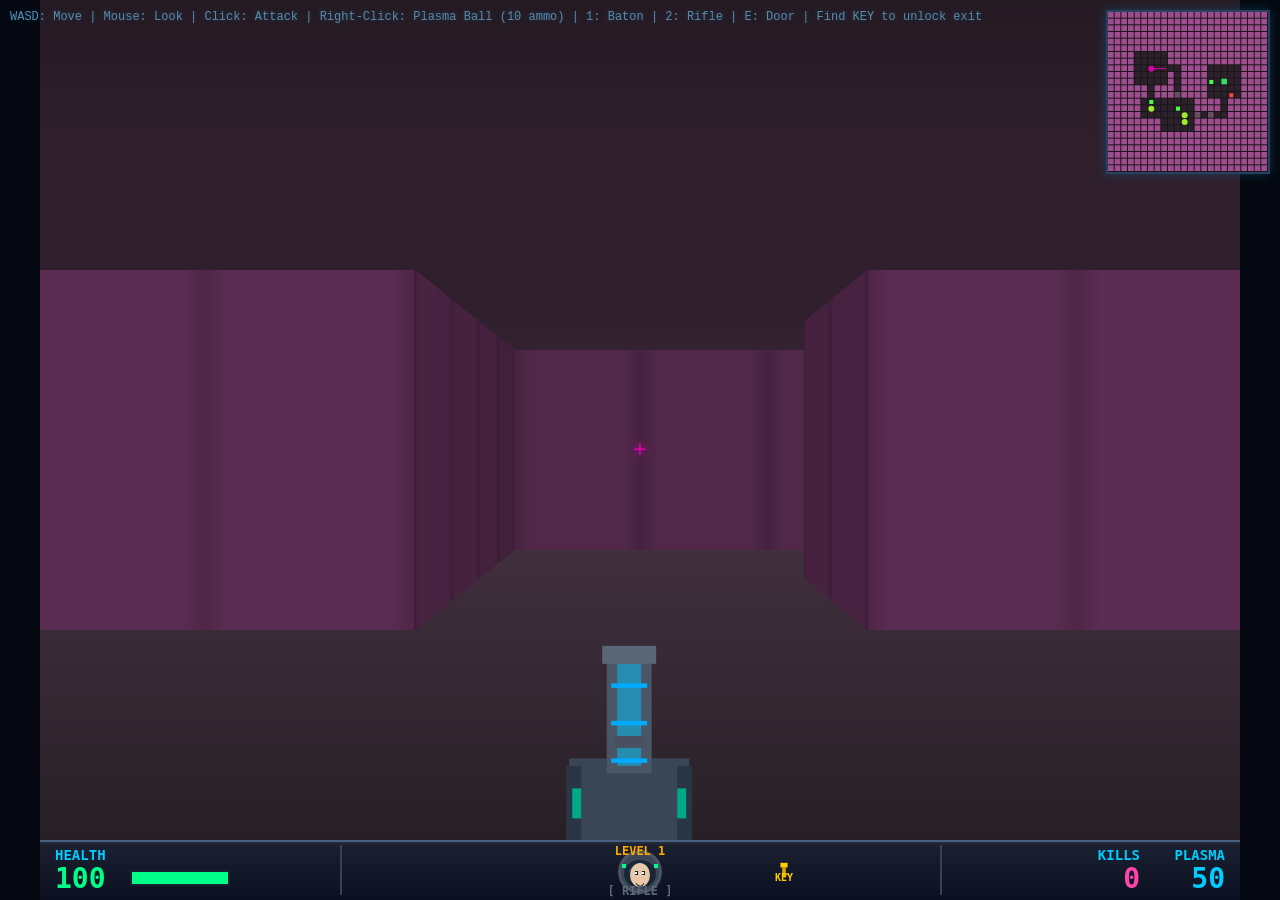
==== commit b51f8cc1: "fun" ====
--- a/claude-experiments/game.html
+++ b/claude-experiments/game.html
@@ -226,6 +226,167 @@
 let levelKey = { x: 0, y: 0, collected: false };
 let hasKey = false;
 
+// Level color theme system
+let levelTheme = {};
+
+function generateLevelTheme() {
+    // Base hue for the level (0-360)
+    const baseHue = Math.random() * 360;
+
+    // Color variation styles
+    const styles = ['cool', 'warm', 'alien', 'industrial', 'organic'];
+    const style = styles[Math.floor(Math.random() * styles.length)];
+
+    let wallHue, accentHue, lightHue;
+
+    switch (style) {
+        case 'cool':
+            wallHue = 200 + Math.random() * 40; // Blue range
+            accentHue = 180 + Math.random() * 60; // Cyan-blue
+            lightHue = 180 + Math.random() * 30; // Cyan
+            break;
+        case 'warm':
+            wallHue = 20 + Math.random() * 30; // Orange-brown
+            accentHue = 30 + Math.random() * 30; // Orange-yellow
+            lightHue = 40 + Math.random() * 20; // Yellow-orange
+            break;
+        case 'alien':
+            wallHue = 270 + Math.random() * 60; // Purple-magenta
+            accentHue = 300 + Math.random() * 40; // Magenta-pink
+            lightHue = 280 + Math.random() * 40; // Purple
+            break;
+        case 'industrial':
+            wallHue = 40 + Math.random() * 20; // Yellow-green (rust)
+            accentHue = 60 + Math.random() * 30; // Green-yellow
+            lightHue = 80 + Math.random() * 40; // Green
+            break;
+        case 'organic':
+            wallHue = 140 + Math.random() * 40; // Green
+            accentHue = 160 + Math.random() * 40; // Teal-green
+            lightHue = 120 + Math.random() * 60; // Green range
+            break;
+    }
+
+    // Wall saturation and lightness
+    const wallSat = 15 + Math.random() * 25; // 15-40% saturation (muted)
+    const wallLight = 20 + Math.random() * 15; // 20-35% lightness (dark)
+
+    // Door variation
+    const doorSat = 10 + Math.random() * 20;
+    const doorLight = 35 + Math.random() * 15;
+
+    // Light brightness
+    const lightSat = 60 + Math.random() * 40;
+    const lightLight = 50 + Math.random() * 20;
+
+    // Enemy color variations - contrasting with environment
+    const enemyStyles = ['demon', 'reptile', 'void', 'toxic', 'fire'];
+    const enemyStyle = enemyStyles[Math.floor(Math.random() * enemyStyles.length)];
+
+    let enemyHue, enemySat, enemyLight, enemyEyeHue;
+
+    switch (enemyStyle) {
+        case 'demon':
+            enemyHue = 280 + Math.random() * 40; // Purple/magenta
+            enemySat = 50 + Math.random() * 30;
+            enemyLight = 35 + Math.random() * 15;
+            enemyEyeHue = 180; // Cyan eyes
+            break;
+        case 'reptile':
+            enemyHue = 100 + Math.random() * 40; // Green
+            enemySat = 40 + Math.random() * 30;
+            enemyLight = 30 + Math.random() * 15;
+            enemyEyeHue = 0; // Red eyes
+            break;
+        case 'void':
+            enemyHue = 220 + Math.random() * 30; // Dark blue
+            enemySat = 30 + Math.random() * 20;
+            enemyLight = 20 + Math.random() * 15;
+            enemyEyeHue = 60; // Yellow eyes
+            break;
+        case 'toxic':
+            enemyHue = 70 + Math.random() * 30; // Yellow-green
+            enemySat = 60 + Math.random() * 30;
+            enemyLight = 35 + Math.random() * 15;
+            enemyEyeHue = 300; // Magenta eyes
+            break;
+        case 'fire':
+            enemyHue = 10 + Math.random() * 30; // Red-orange
+            enemySat = 60 + Math.random() * 30;
+            enemyLight = 35 + Math.random() * 15;
+            enemyEyeHue = 50; // Yellow-orange eyes
+            break;
+    }
+
+    levelTheme = {
+        style,
+        // Wall colors (HSL values)
+        wallHue,
+        wallSat,
+        wallLight,
+        // Door colors
+        doorHue: wallHue + (Math.random() - 0.5) * 30,
+        doorSat,
+        doorLight,
+        // Accent/light colors
+        accentHue,
+        lightHue,
+        lightSat,
+        lightLight,
+        // Ceiling gradient colors
+        ceilDark: `hsl(${wallHue}, ${wallSat * 0.5}%, ${wallLight * 0.4}%)`,
+        ceilMid: `hsl(${wallHue}, ${wallSat * 0.6}%, ${wallLight * 0.5}%)`,
+        ceilLight: `hsl(${wallHue}, ${wallSat * 0.7}%, ${wallLight * 0.7}%)`,
+        // Floor gradient colors
+        floorDark: `hsl(${wallHue}, ${wallSat * 0.3}%, ${wallLight * 0.4}%)`,
+        floorMid: `hsl(${wallHue}, ${wallSat * 0.4}%, ${wallLight * 0.6}%)`,
+        floorLight: `hsl(${wallHue}, ${wallSat * 0.5}%, ${wallLight * 0.8}%)`,
+        // Ceiling strip colors
+        stripDark: `hsl(${accentHue}, ${wallSat}%, ${wallLight * 1.5}%)`,
+        stripLight: `hsl(${accentHue}, ${lightSat * 0.6}%, ${lightLight * 0.8}%)`,
+        // Light glow color (RGB for gradients)
+        lightR: Math.floor(128 + 127 * Math.cos(lightHue * Math.PI / 180)),
+        lightG: Math.floor(128 + 127 * Math.cos((lightHue - 120) * Math.PI / 180)),
+        lightB: Math.floor(128 + 127 * Math.cos((lightHue - 240) * Math.PI / 180)),
+        // Enemy colors
+        enemyStyle,
+        enemyHue,
+        enemySat,
+        enemyLight,
+        enemyEyeHue,
+        // Enemy shape (randomized independently from color)
+        enemyShape: ['humanoid', 'blob', 'insectoid', 'tall', 'squat', 'spider'][Math.floor(Math.random() * 6)],
+    };
+
+    return levelTheme;
+}
+
+// Helper to convert HSL to RGB for wall rendering
+function hslToRgb(h, s, l) {
+    s /= 100;
+    l /= 100;
+    const k = n => (n + h / 30) % 12;
+    const a = s * Math.min(l, 1 - l);
+    const f = n => l - a * Math.max(-1, Math.min(k(n) - 3, Math.min(9 - k(n), 1)));
+    return [Math.floor(f(0) * 255), Math.floor(f(8) * 255), Math.floor(f(4) * 255)];
+}
+
+// Generate initial theme
+generateLevelTheme();
+
+// Update crosshair color to match theme
+function updateCrosshairColor() {
+    const crosshair = document.getElementById('crosshair');
+    if (crosshair) {
+        const color = `rgb(${levelTheme.lightR}, ${levelTheme.lightG}, ${levelTheme.lightB})`;
+        crosshair.style.color = color;
+        crosshair.style.textShadow = `0 0 10px ${color}`;
+    }
+}
+
+// Apply initial crosshair color after DOM loads
+setTimeout(updateCrosshairColor, 0);
+
 // Room templates (sized for 24x24 map)
 const ROOM_TEMPLATES = {
     // Large room (5x5) - good for arenas
@@ -646,6 +807,10 @@
 
     // Reset victory state (music keeps playing independently)
     victoryPlayed = false;
+
+    // Generate new color theme for this level
+    generateLevelTheme();
+    updateCrosshairColor();
 
     // Regenerate map, enemies, lights, ammo, health
     generateMap();
@@ -2027,30 +2192,30 @@
 
 // Render 3D view
 function render3D() {
-    // Ceiling - dark spaceship interior with blue lighting strips
+    // Ceiling - dark spaceship interior with lighting strips (themed)
     const ceilGrad = ctx.createLinearGradient(0, 0, 0, SCREEN_H / 2);
-    ceilGrad.addColorStop(0, '#0a1520');
-    ceilGrad.addColorStop(0.3, '#0d1a28');
-    ceilGrad.addColorStop(0.7, '#101820');
-    ceilGrad.addColorStop(1, '#1a2530');
+    ceilGrad.addColorStop(0, levelTheme.ceilDark);
+    ceilGrad.addColorStop(0.3, levelTheme.ceilMid);
+    ceilGrad.addColorStop(0.7, levelTheme.ceilMid);
+    ceilGrad.addColorStop(1, levelTheme.ceilLight);
     ctx.fillStyle = ceilGrad;
     ctx.fillRect(0, 0, SCREEN_W, SCREEN_H / 2);
 
-    // Ceiling light strips
-    ctx.fillStyle = '#304050';
+    // Ceiling light strips (themed)
+    ctx.fillStyle = levelTheme.stripDark;
     for (let x = 0; x < SCREEN_W; x += 80) {
         ctx.fillRect(x, SCREEN_H / 2 - 8, 40, 6);
     }
-    ctx.fillStyle = '#5080a0';
+    ctx.fillStyle = levelTheme.stripLight;
     for (let x = 0; x < SCREEN_W; x += 80) {
         ctx.fillRect(x + 5, SCREEN_H / 2 - 6, 30, 2);
     }
 
-    // Floor - metallic spaceship floor with grid pattern
+    // Floor - metallic spaceship floor (themed)
     const floorGrad = ctx.createLinearGradient(0, SCREEN_H / 2, 0, SCREEN_H);
-    floorGrad.addColorStop(0, '#252830');
-    floorGrad.addColorStop(0.5, '#1a1d24');
-    floorGrad.addColorStop(1, '#12151a');
+    floorGrad.addColorStop(0, levelTheme.floorLight);
+    floorGrad.addColorStop(0.5, levelTheme.floorMid);
+    floorGrad.addColorStop(1, levelTheme.floorDark);
     ctx.fillStyle = floorGrad;
     ctx.fillRect(0, SCREEN_H / 2, SCREEN_W, SCREEN_H / 2);
 
@@ -2072,8 +2237,8 @@
         let r, g, b;
 
         if (tile === 2) {
-            // Metallic door
-            const baseColor = side === 0 ? 160 : 140;
+            // Metallic door (themed)
+            const sideDarken = side === 0 ? 1.0 : 0.85;
             const openAmount = doorState || 0;
 
             // Door dimensions
@@ -2087,41 +2252,47 @@
             const isHandle = wallX > 0.75 && wallX < 0.85;
 
             if (isBorder) {
-                // Darker metallic border
-                r = Math.floor(50 * shade);
-                g = Math.floor(55 * shade);
-                b = Math.floor(60 * shade);
+                // Darker metallic border (themed)
+                const borderLight = levelTheme.doorLight * 0.4 * shade * sideDarken;
+                const [br, bg, bb] = hslToRgb(levelTheme.doorHue, levelTheme.doorSat * 0.5, borderLight);
+                r = br; g = bg; b = bb;
             } else {
-                // Main door panel - metallic grey with subtle variation
+                // Main door panel - themed metallic with subtle variation
                 const innerX = (wallX - 0.08) / 0.84;
                 const panelPos = (innerX * 2) % 1; // 2 panels
                 const edgeDist = Math.min(panelPos, 1 - panelPos);
                 const panelShade = 0.9 + edgeDist * 0.2;
 
-                r = Math.floor(baseColor * shade * 0.55 * panelShade);
-                g = Math.floor(baseColor * shade * 0.58 * panelShade);
-                b = Math.floor(baseColor * shade * 0.65 * panelShade);
+                const doorLight = levelTheme.doorLight * shade * panelShade * sideDarken;
+                const [dr, dg, db] = hslToRgb(levelTheme.doorHue, levelTheme.doorSat, doorLight);
+                r = dr; g = dg; b = db;
             }
 
             // Draw main door
             ctx.fillStyle = `rgb(${r},${g},${b})`;
             ctx.fillRect(i * SCALE, doorTop, SCALE + 1, doorHeight);
 
-            // Draw top border
+            // Draw top border (themed)
             const borderSize = doorHeight * 0.06;
-            ctx.fillStyle = `rgb(${Math.floor(50 * shade)},${Math.floor(55 * shade)},${Math.floor(60 * shade)})`;
+            const borderLight = levelTheme.doorLight * 0.4 * shade * sideDarken;
+            const [tbr, tbg, tbb] = hslToRgb(levelTheme.doorHue, levelTheme.doorSat * 0.5, borderLight);
+            ctx.fillStyle = `rgb(${tbr},${tbg},${tbb})`;
             ctx.fillRect(i * SCALE, doorTop, SCALE + 1, borderSize);
 
-            // Draw handle
+            // Draw handle (themed accent color)
             if (isHandle && doorHeight > 0) {
                 const handleTop = doorTop + doorHeight * 0.4;
                 const handleHeight = doorHeight * 0.2;
-                // Handle base - slightly lighter metal
-                ctx.fillStyle = `rgb(${Math.floor(100 * shade)},${Math.floor(105 * shade)},${Math.floor(115 * shade)})`;
+                // Handle base - accent colored
+                const handleLight = levelTheme.lightLight * 0.6 * shade;
+                const [hr, hg, hb] = hslToRgb(levelTheme.accentHue, levelTheme.lightSat * 0.5, handleLight);
+                ctx.fillStyle = `rgb(${hr},${hg},${hb})`;
                 ctx.fillRect(i * SCALE, handleTop, SCALE + 1, handleHeight);
                 // Handle highlight
                 if (wallX > 0.78 && wallX < 0.82) {
-                    ctx.fillStyle = `rgb(${Math.floor(140 * shade)},${Math.floor(145 * shade)},${Math.floor(155 * shade)})`;
+                    const highlightLight = levelTheme.lightLight * 0.8 * shade;
+                    const [hlr, hlg, hlb] = hslToRgb(levelTheme.accentHue, levelTheme.lightSat * 0.7, highlightLight);
+                    ctx.fillStyle = `rgb(${hlr},${hlg},${hlb})`;
                     ctx.fillRect(i * SCALE, handleTop + handleHeight * 0.2, SCALE + 1, handleHeight * 0.6);
                 }
             }
@@ -2203,8 +2374,8 @@
                 }
             }
         } else {
-            // Spaceship wall (metallic blue-gray panels)
-            const baseColor = side === 0 ? 160 : 130;
+            // Spaceship wall (themed metallic panels)
+            const sideDarken = side === 0 ? 1.0 : 0.8;
 
             // Use wallX for perspective-correct panel pattern (soft gradient)
             const panelPos = (wallX * 2) % 1; // 2 panels per wall tile
@@ -2214,11 +2385,11 @@
             // Subtle darkening near panel edges, highlight in center
             const panelShade = 0.85 + edgeFade * 0.15;
 
-            r = Math.floor(baseColor * shade * 0.4 * panelShade);
-            g = Math.floor(baseColor * shade * 0.5 * panelShade);
-            b = Math.floor(baseColor * shade * 0.7 * panelShade);
-
-            ctx.fillStyle = `rgb(${r},${g},${b})`;
+            // Use themed wall color
+            const wallLightness = levelTheme.wallLight * shade * panelShade * sideDarken;
+            const [wr, wg, wb] = hslToRgb(levelTheme.wallHue, levelTheme.wallSat, wallLightness);
+
+            ctx.fillStyle = `rgb(${wr},${wg},${wb})`;
             ctx.fillRect(i * SCALE, wallTop, SCALE + 1, wallHeight);
         }
 
@@ -2664,6 +2835,11 @@
     // Sort by distance (far to near)
     lightData.sort((a, b) => b.dist - a.dist);
 
+    // Get themed light colors
+    const lr = levelTheme.lightR;
+    const lg = levelTheme.lightG;
+    const lb = levelTheme.lightB;
+
     for (const { light, dist, angle } of lightData) {
         let normAngle = angle;
         while (normAngle > Math.PI) normAngle -= 2 * Math.PI;
@@ -2683,20 +2859,24 @@
         const flicker = 0.7 + 0.3 * Math.sin(Date.now() * 0.008 + light.phase);
         const glowSize = spriteSize * (1.5 + 0.2 * Math.sin(Date.now() * 0.005 + light.phase));
 
-        // Outer glow
+        // Outer glow (themed)
         const gradient = ctx.createRadialGradient(screenX, spriteTop + spriteSize / 2, 0, screenX, spriteTop + spriteSize / 2, glowSize);
-        gradient.addColorStop(0, `rgba(0, 200, 255, ${0.4 * flicker})`);
-        gradient.addColorStop(0.4, `rgba(0, 150, 200, ${0.2 * flicker})`);
-        gradient.addColorStop(1, 'rgba(0, 100, 150, 0)');
+        gradient.addColorStop(0, `rgba(${lr}, ${lg}, ${lb}, ${0.4 * flicker})`);
+        gradient.addColorStop(0.4, `rgba(${Math.floor(lr * 0.7)}, ${Math.floor(lg * 0.7)}, ${Math.floor(lb * 0.7)}, ${0.2 * flicker})`);
+        gradient.addColorStop(1, `rgba(${Math.floor(lr * 0.4)}, ${Math.floor(lg * 0.4)}, ${Math.floor(lb * 0.4)}, 0)`);
         ctx.fillStyle = gradient;
         ctx.fillRect(screenX - glowSize, spriteTop + spriteSize / 2 - glowSize, glowSize * 2, glowSize * 2);
 
-        // Light fixture (small rectangle)
-        ctx.fillStyle = `rgba(40, 60, 80, ${flicker})`;
+        // Light fixture (small rectangle - themed)
+        const [fr, fg, fb] = hslToRgb(levelTheme.wallHue, levelTheme.wallSat * 0.8, levelTheme.wallLight * 1.5);
+        ctx.fillStyle = `rgba(${fr}, ${fg}, ${fb}, ${flicker})`;
         ctx.fillRect(screenX - spriteSize * 0.4, spriteTop, spriteSize * 0.8, spriteSize * 0.5);
 
-        // Bright center
-        ctx.fillStyle = `rgba(150, 230, 255, ${flicker})`;
+        // Bright center (themed)
+        const brightR = Math.min(255, lr + 100);
+        const brightG = Math.min(255, lg + 100);
+        const brightB = Math.min(255, lb + 100);
+        ctx.fillStyle = `rgba(${brightR}, ${brightG}, ${brightB}, ${flicker})`;
         ctx.fillRect(screenX - spriteSize * 0.25, spriteTop + spriteSize * 0.15, spriteSize * 0.5, spriteSize * 0.25);
     }
 }
@@ -3080,11 +3260,14 @@
             // Draw enemy as alien creature
             const shade = Math.max(0.3, 1 - dist / MAX_DEPTH);
 
-            // Body color (purple/magenta alien, turns darker when dying)
+            // Body color (themed, turns darker when dying)
             const deathColor = enemy.dying ? collapse : 0;
-            const r = Math.floor((120 + 60 * Math.sin(colRatio * Math.PI)) * shade * (1 - deathColor * 0.5));
-            const g = Math.floor((40 - 20 * deathColor) * shade);
-            const b = Math.floor((160 + 40 * Math.sin(colRatio * Math.PI * 2)) * shade * (1 - deathColor * 0.3));
+
+            // Calculate body color using theme with variation across the sprite
+            const bodyVariation = Math.sin(colRatio * Math.PI) * 15;
+            const bodyLightness = levelTheme.enemyLight * shade * (1 - deathColor * 0.5) + bodyVariation * shade;
+            const bodySaturation = levelTheme.enemySat * (1 - deathColor * 0.3);
+            const [r, g, b] = hslToRgb(levelTheme.enemyHue, bodySaturation, bodyLightness);
 
             // Draw column of sprite with death deformation
             let colHeight = spriteHeight * getEnemyShape(colRatio);
@@ -3100,20 +3283,106 @@
             ctx.fillStyle = `rgb(${r},${g},${b})`;
             ctx.fillRect(spriteX, colTop, SCALE + 1, colHeight);
 
-            // Glowing cyan eyes (in upper portion) - fade out when dying
-            if (!enemy.dying && (colRatio > 0.25 && colRatio < 0.4 || colRatio > 0.6 && colRatio < 0.75)) {
-                const eyeY = spriteTop + spriteHeight * 0.2;
-                const eyeSize = spriteHeight * 0.08;
-                ctx.fillStyle = `rgb(0, ${Math.floor(255 * shade)}, ${Math.floor(255 * shade)})`;
-                ctx.fillRect(spriteX, eyeY, SCALE + 1, eyeSize);
+            // Glowing eyes (themed, position varies by shape) - fade out when dying
+            if (!enemy.dying) {
+                let drawEyes = false;
+                let eyeYOffset = 0.2;
+                let eyeSize = spriteHeight * 0.08;
+
+                switch (levelTheme.enemyShape) {
+                    case 'humanoid':
+                        drawEyes = (colRatio > 0.25 && colRatio < 0.4) || (colRatio > 0.6 && colRatio < 0.75);
+                        eyeYOffset = 0.2;
+                        break;
+                    case 'blob':
+                        // Multiple small eyes scattered
+                        drawEyes = (colRatio > 0.3 && colRatio < 0.38) || (colRatio > 0.45 && colRatio < 0.55) || (colRatio > 0.62 && colRatio < 0.7);
+                        eyeYOffset = 0.25 + Math.sin(colRatio * Math.PI * 3) * 0.1;
+                        eyeSize = spriteHeight * 0.06;
+                        break;
+                    case 'insectoid':
+                        // Large compound eyes
+                        drawEyes = (colRatio > 0.35 && colRatio < 0.45) || (colRatio > 0.55 && colRatio < 0.65);
+                        eyeYOffset = 0.15;
+                        eyeSize = spriteHeight * 0.12;
+                        break;
+                    case 'tall':
+                        // Small, high-set eyes
+                        drawEyes = (colRatio > 0.4 && colRatio < 0.47) || (colRatio > 0.53 && colRatio < 0.6);
+                        eyeYOffset = 0.1;
+                        eyeSize = spriteHeight * 0.05;
+                        break;
+                    case 'squat':
+                        // Wide-set glowing eyes
+                        drawEyes = (colRatio > 0.2 && colRatio < 0.35) || (colRatio > 0.65 && colRatio < 0.8);
+                        eyeYOffset = 0.25;
+                        eyeSize = spriteHeight * 0.1;
+                        break;
+                    case 'spider':
+                        // Multiple eyes in a row
+                        drawEyes = (colRatio > 0.35 && colRatio < 0.4) || (colRatio > 0.43 && colRatio < 0.48) ||
+                                   (colRatio > 0.52 && colRatio < 0.57) || (colRatio > 0.6 && colRatio < 0.65);
+                        eyeYOffset = 0.18;
+                        eyeSize = spriteHeight * 0.055;
+                        break;
+                }
+
+                if (drawEyes) {
+                    const eyeY = spriteTop + spriteHeight * eyeYOffset;
+                    const [eyeR, eyeG, eyeB] = hslToRgb(levelTheme.enemyEyeHue, 100, 60 * shade);
+                    ctx.fillStyle = `rgb(${eyeR}, ${eyeG}, ${eyeB})`;
+                    ctx.fillRect(spriteX, eyeY, SCALE + 1, eyeSize);
+                }
             }
 
-            // Alien markings/patterns
-            if (!enemy.dying && colRatio > 0.3 && colRatio < 0.7 && (col % 4 === 0)) {
-                const markY = spriteTop + spriteHeight * 0.5;
-                const markSize = spriteHeight * 0.15;
-                ctx.fillStyle = `rgba(0, 255, 200, ${0.3 * shade})`;
-                ctx.fillRect(spriteX, markY, SCALE + 1, markSize);
+            // Alien markings/patterns (themed glow, varies by shape)
+            if (!enemy.dying && colRatio > 0.3 && colRatio < 0.7) {
+                let drawMarking = false;
+                let markYOffset = 0.5;
+                let markSize = spriteHeight * 0.15;
+
+                switch (levelTheme.enemyShape) {
+                    case 'humanoid':
+                        drawMarking = (col % 4 === 0);
+                        break;
+                    case 'blob':
+                        // Bioluminescent spots
+                        drawMarking = (col % 3 === 0);
+                        markYOffset = 0.4 + Math.sin(colRatio * Math.PI * 5) * 0.15;
+                        markSize = spriteHeight * 0.1;
+                        break;
+                    case 'insectoid':
+                        // Segmented markings
+                        drawMarking = (col % 2 === 0);
+                        markYOffset = 0.55;
+                        markSize = spriteHeight * 0.08;
+                        break;
+                    case 'tall':
+                        // Vertical stripe patterns
+                        drawMarking = (col % 5 === 0);
+                        markYOffset = 0.35;
+                        markSize = spriteHeight * 0.25;
+                        break;
+                    case 'squat':
+                        // Armor plate markings
+                        drawMarking = (col % 3 === 0);
+                        markYOffset = 0.45;
+                        markSize = spriteHeight * 0.2;
+                        break;
+                    case 'spider':
+                        // Carapace patterns
+                        drawMarking = (col % 4 === 0) && colRatio > 0.4 && colRatio < 0.6;
+                        markYOffset = 0.5;
+                        markSize = spriteHeight * 0.12;
+                        break;
+                }
+
+                if (drawMarking) {
+                    const markY = spriteTop + spriteHeight * markYOffset;
+                    const [markR, markG, markB] = hslToRgb(levelTheme.enemyEyeHue, 80, 50);
+                    ctx.fillStyle = `rgba(${markR}, ${markG}, ${markB}, ${0.3 * shade})`;
+                    ctx.fillRect(spriteX, markY, SCALE + 1, markSize);
+                }
             }
         }
 
@@ -3127,11 +3396,57 @@
 
 // Enemy shape function (returns height multiplier based on column position)
 function getEnemyShape(t) {
-    // Creates an alien silhouette
-    if (t < 0.1 || t > 0.9) return 0.3; // Thin appendages
-    if (t < 0.2 || t > 0.8) return 0.5; // Arms
-    if (t < 0.3 || t > 0.7) return 0.75; // Shoulders
-    return 0.85 + Math.sin(t * Math.PI) * 0.15; // Body/head bulge
+    switch (levelTheme.enemyShape) {
+        case 'humanoid':
+            // Classic alien silhouette - shoulders, arms, thin legs
+            if (t < 0.1 || t > 0.9) return 0.3; // Thin appendages
+            if (t < 0.2 || t > 0.8) return 0.5; // Arms
+            if (t < 0.3 || t > 0.7) return 0.75; // Shoulders
+            return 0.85 + Math.sin(t * Math.PI) * 0.15; // Body/head bulge
+
+        case 'blob':
+            // Amorphous blob creature - round and wobbly
+            const blobBase = Math.sin(t * Math.PI);
+            const wobble = Math.sin(t * Math.PI * 6) * 0.08;
+            return 0.3 + blobBase * 0.65 + wobble;
+
+        case 'insectoid':
+            // Spiky insect-like creature with angular features
+            if (t < 0.05 || t > 0.95) return 0.6; // Antennae
+            if (t < 0.15 || t > 0.85) return 0.25; // Thin neck/joints
+            if (t < 0.25 || t > 0.75) return 0.7 + Math.abs(Math.sin(t * Math.PI * 4)) * 0.25; // Spiky limbs
+            if (t < 0.35 || t > 0.65) return 0.5; // Thorax joints
+            return 0.9 + Math.sin(t * Math.PI) * 0.1; // Central body
+
+        case 'tall':
+            // Tall, thin, elongated creature
+            if (t < 0.15 || t > 0.85) return 0.15; // Very thin extremities
+            if (t < 0.3 || t > 0.7) return 0.35; // Thin arms
+            if (t < 0.4 || t > 0.6) return 0.55; // Narrow shoulders
+            return 0.7 + Math.sin(t * Math.PI) * 0.25; // Elongated head/body
+
+        case 'squat':
+            // Short, wide, menacing creature
+            if (t < 0.08 || t > 0.92) return 0.5; // Stubby limbs
+            if (t < 0.2 || t > 0.8) return 0.75; // Wide arms
+            if (t < 0.3 || t > 0.7) return 0.95; // Broad shoulders
+            return 0.85 + Math.cos(t * Math.PI * 2) * 0.1; // Hulking body
+
+        case 'spider':
+            // Spider-like creature with multiple leg segments
+            if (t < 0.1 || t > 0.9) return 0.7; // Outer legs (raised)
+            if (t < 0.2 || t > 0.8) return 0.25; // Leg joints
+            if (t < 0.3 || t > 0.7) return 0.6; // Inner legs
+            if (t < 0.4 || t > 0.6) return 0.35; // Body connection
+            return 0.8 + Math.sin(t * Math.PI) * 0.15; // Central body/head
+
+        default:
+            // Fallback to humanoid
+            if (t < 0.1 || t > 0.9) return 0.3;
+            if (t < 0.2 || t > 0.8) return 0.5;
+            if (t < 0.3 || t > 0.7) return 0.75;
+            return 0.85 + Math.sin(t * Math.PI) * 0.15;
+    }
 }
 
 // Fire plasma ball (secondary fire - right click)
@@ -3405,23 +3720,24 @@
 // Render minimap
 function renderMinimap() {
     const scale = minimap.width / MAP_W;
-    minimapCtx.fillStyle = '#0a0a12';
+    // Themed background
+    const [bgR, bgG, bgB] = hslToRgb(levelTheme.wallHue, levelTheme.wallSat * 0.3, levelTheme.wallLight * 0.3);
+    minimapCtx.fillStyle = `rgb(${bgR}, ${bgG}, ${bgB})`;
     minimapCtx.fillRect(0, 0, minimap.width, minimap.height);
 
     for (let y = 0; y < MAP_H; y++) {
         for (let x = 0; x < MAP_W; x++) {
             const tile = MAP[y][x];
             if (tile === 1) {
-                // Spaceship walls - blue-gray
-                minimapCtx.fillStyle = '#3a4555';
+                // Spaceship walls - themed
+                const [wr, wg, wb] = hslToRgb(levelTheme.wallHue, levelTheme.wallSat, levelTheme.wallLight * 1.5);
+                minimapCtx.fillStyle = `rgb(${wr}, ${wg}, ${wb})`;
             } else if (tile === 2) {
                 const door = getDoor(x, y);
-                // Metallic door: grey when closed, fades when open
+                // Metallic door: themed when closed, fades when open
                 const openness = door ? door.state : 0;
-                const r = Math.floor(120 * (1 - openness) + 20 * openness);
-                const g = Math.floor(125 * (1 - openness) + 20 * openness);
-                const b = Math.floor(135 * (1 - openness) + 20 * openness);
-                minimapCtx.fillStyle = `rgb(${r},${g},${b})`;
+                const [dr, dg, db] = hslToRgb(levelTheme.doorHue, levelTheme.doorSat, levelTheme.doorLight * (1 - openness * 0.7));
+                minimapCtx.fillStyle = `rgb(${dr},${dg},${db})`;
             } else if (tile === 3) {
                 // Locked door: red when locked, green when player has key
                 const door = getDoor(x, y);
@@ -3443,21 +3759,23 @@
                 const g = Math.floor(200 + 55 * pulse);
                 minimapCtx.fillStyle = `rgb(50, ${g}, 100)`;
             } else {
-                // Floor - dark blue
-                minimapCtx.fillStyle = '#151820';
+                // Floor - themed dark
+                const [fr, fg, fb] = hslToRgb(levelTheme.wallHue, levelTheme.wallSat * 0.4, levelTheme.wallLight * 0.5);
+                minimapCtx.fillStyle = `rgb(${fr}, ${fg}, ${fb})`;
             }
             minimapCtx.fillRect(x * scale, y * scale, scale - 1, scale - 1);
         }
     }
 
-    // Player - cyan
-    minimapCtx.fillStyle = '#0ff';
+    // Player - themed accent color
+    const playerColor = `rgb(${levelTheme.lightR}, ${levelTheme.lightG}, ${levelTheme.lightB})`;
+    minimapCtx.fillStyle = playerColor;
     minimapCtx.beginPath();
     minimapCtx.arc(player.x * scale, player.y * scale, 3, 0, Math.PI * 2);
     minimapCtx.fill();
 
-    // Direction - cyan
-    minimapCtx.strokeStyle = '#0ff';
+    // Direction - themed accent color
+    minimapCtx.strokeStyle = playerColor;
     minimapCtx.beginPath();
     minimapCtx.moveTo(player.x * scale, player.y * scale);
     minimapCtx.lineTo(
@@ -3466,12 +3784,13 @@
     );
     minimapCtx.stroke();
 
-    // Enemies - magenta/purple (aliens)
+    // Enemies - themed colors
     for (const enemy of enemies) {
         if (!enemy.alive && !enemy.dying) continue;
         // Fade out dying enemies
         const alpha = enemy.dying ? 1 - enemy.deathTimer / 30 : 1;
-        minimapCtx.fillStyle = enemy.dying ? `rgba(80, 40, 80, ${alpha})` : '#c4f';
+        const [er, eg, eb] = hslToRgb(levelTheme.enemyHue, levelTheme.enemySat, enemy.dying ? levelTheme.enemyLight * 0.5 : levelTheme.enemyLight * 1.5);
+        minimapCtx.fillStyle = `rgba(${er}, ${eg}, ${eb}, ${alpha})`;
         minimapCtx.beginPath();
         minimapCtx.arc(enemy.x * scale, enemy.y * scale, 3, 0, Math.PI * 2);
         minimapCtx.fill();
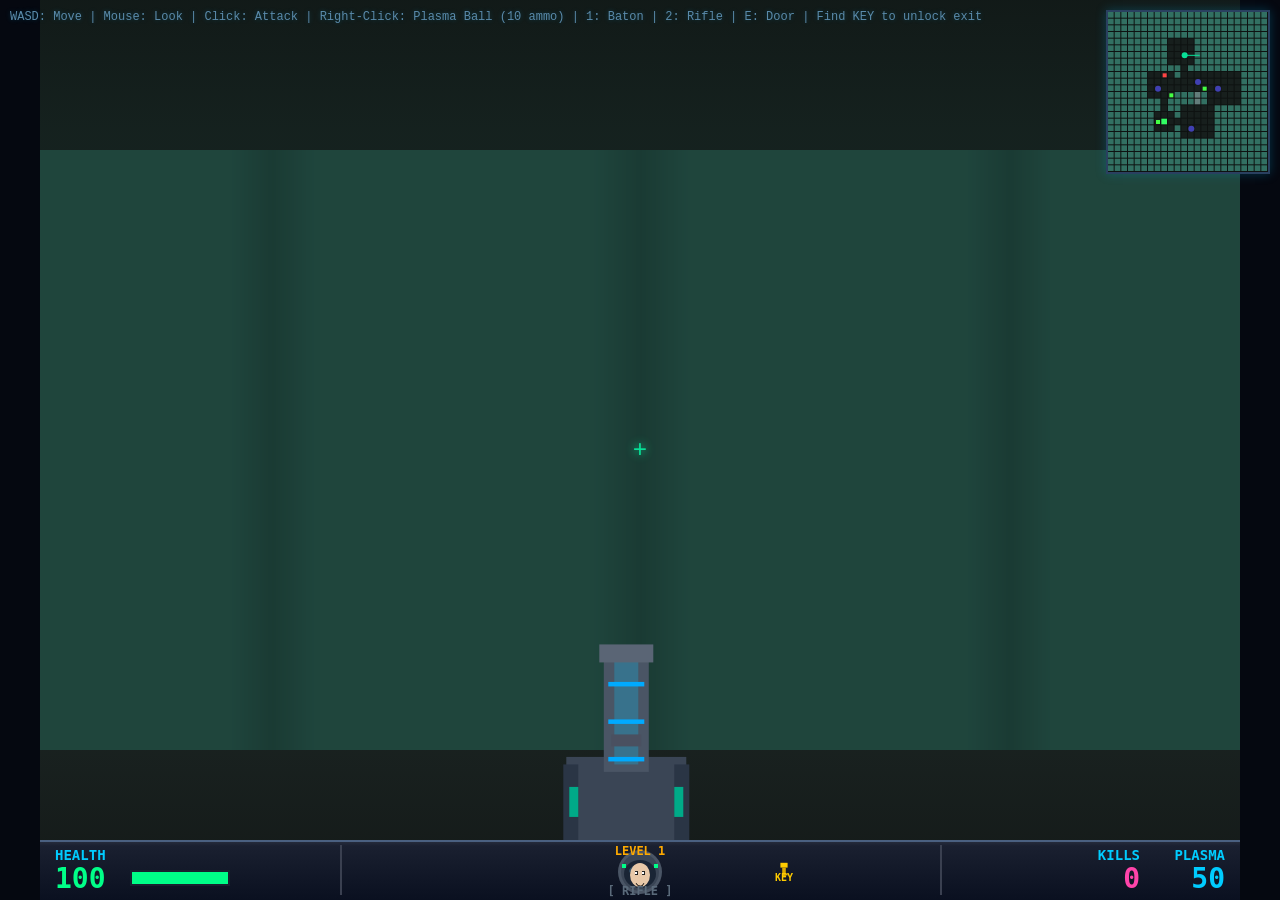
==== commit 543b62f9: "sensitivity" ====
--- a/claude-experiments/game.html
+++ b/claude-experiments/game.html
@@ -1865,7 +1865,7 @@
 
 // === TOUCH CONTROLS ===
 const touchState = {
-    move: { active: false, id: null, startX: 0, startY: 0, dx: 0, dy: 0 },
+    move: { active: false, id: null, startX: 0, startY: 0, dx: 0, dy: 0, startTime: 0, moved: false },
     look: { active: false, id: null, startX: 0, startY: 0, dx: 0, dy: 0, startTime: 0, moved: false }
 };
 
@@ -1882,6 +1882,8 @@
     touchState.move.id = touch.identifier;
     touchState.move.startX = rect.left + rect.width / 2;
     touchState.move.startY = rect.top + rect.height / 2;
+    touchState.move.startTime = Date.now();
+    touchState.move.moved = false;
     updateMoveJoystick(touch.clientX, touch.clientY);
 });
 
@@ -1889,6 +1891,11 @@
     e.preventDefault();
     for (const touch of e.changedTouches) {
         if (touch.identifier === touchState.move.id) {
+            const dx = touch.clientX - touchState.move.startX;
+            const dy = touch.clientY - touchState.move.startY;
+            if (Math.sqrt(dx * dx + dy * dy) > MOVE_THRESHOLD) {
+                touchState.move.moved = true;
+            }
             updateMoveJoystick(touch.clientX, touch.clientY);
         }
     }
@@ -1897,6 +1904,19 @@
 joystickMove.addEventListener('touchend', e => {
     for (const touch of e.changedTouches) {
         if (touch.identifier === touchState.move.id) {
+            // Check for tap (short duration, minimal movement) to open doors
+            const tapDuration = Date.now() - touchState.move.startTime;
+            if (tapDuration < TAP_THRESHOLD && !touchState.move.moved) {
+                // Handle game state or open door
+                if (gameState === 'gameover') {
+                    restartGame();
+                } else if (gameState === 'victory') {
+                    currentLevel++;
+                    nextLevel();
+                } else {
+                    tryOpenDoor();
+                }
+            }
             touchState.move.active = false;
             touchState.move.dx = 0;
             touchState.move.dy = 0;
@@ -2008,11 +2028,7 @@
     touchState.look.dx = dx / maxDist;
     touchState.look.dy = dy / maxDist;
 
-    // Apply horizontal look rotation
-    if (touchState.look.moved) {
-        rawMouseAngle += touchState.look.dx * 0.08;
-        player.angle = rawMouseAngle * MOUSE_SENSITIVITY;
-    }
+    // Note: Look rotation is now applied continuously in handleInput()
 
     lookKnob.style.transform = `translate(calc(-50% + ${dx}px), calc(-50% + ${dy}px))`;
 }
@@ -3851,6 +3867,13 @@
         newY += cos * player.speed * jx;
     }
 
+    // Touch look joystick input (continuous rotation based on joystick position)
+    if (touchState.look.active && touchState.look.moved) {
+        const lookSensitivity = 0.06; // Rotation speed multiplier
+        rawMouseAngle += touchState.look.dx * lookSensitivity / MOUSE_SENSITIVITY;
+        player.angle = rawMouseAngle * MOUSE_SENSITIVITY;
+    }
+
     // Collision detection with sliding - check all four corners of player's collision box
     const margin = 0.25;
 
